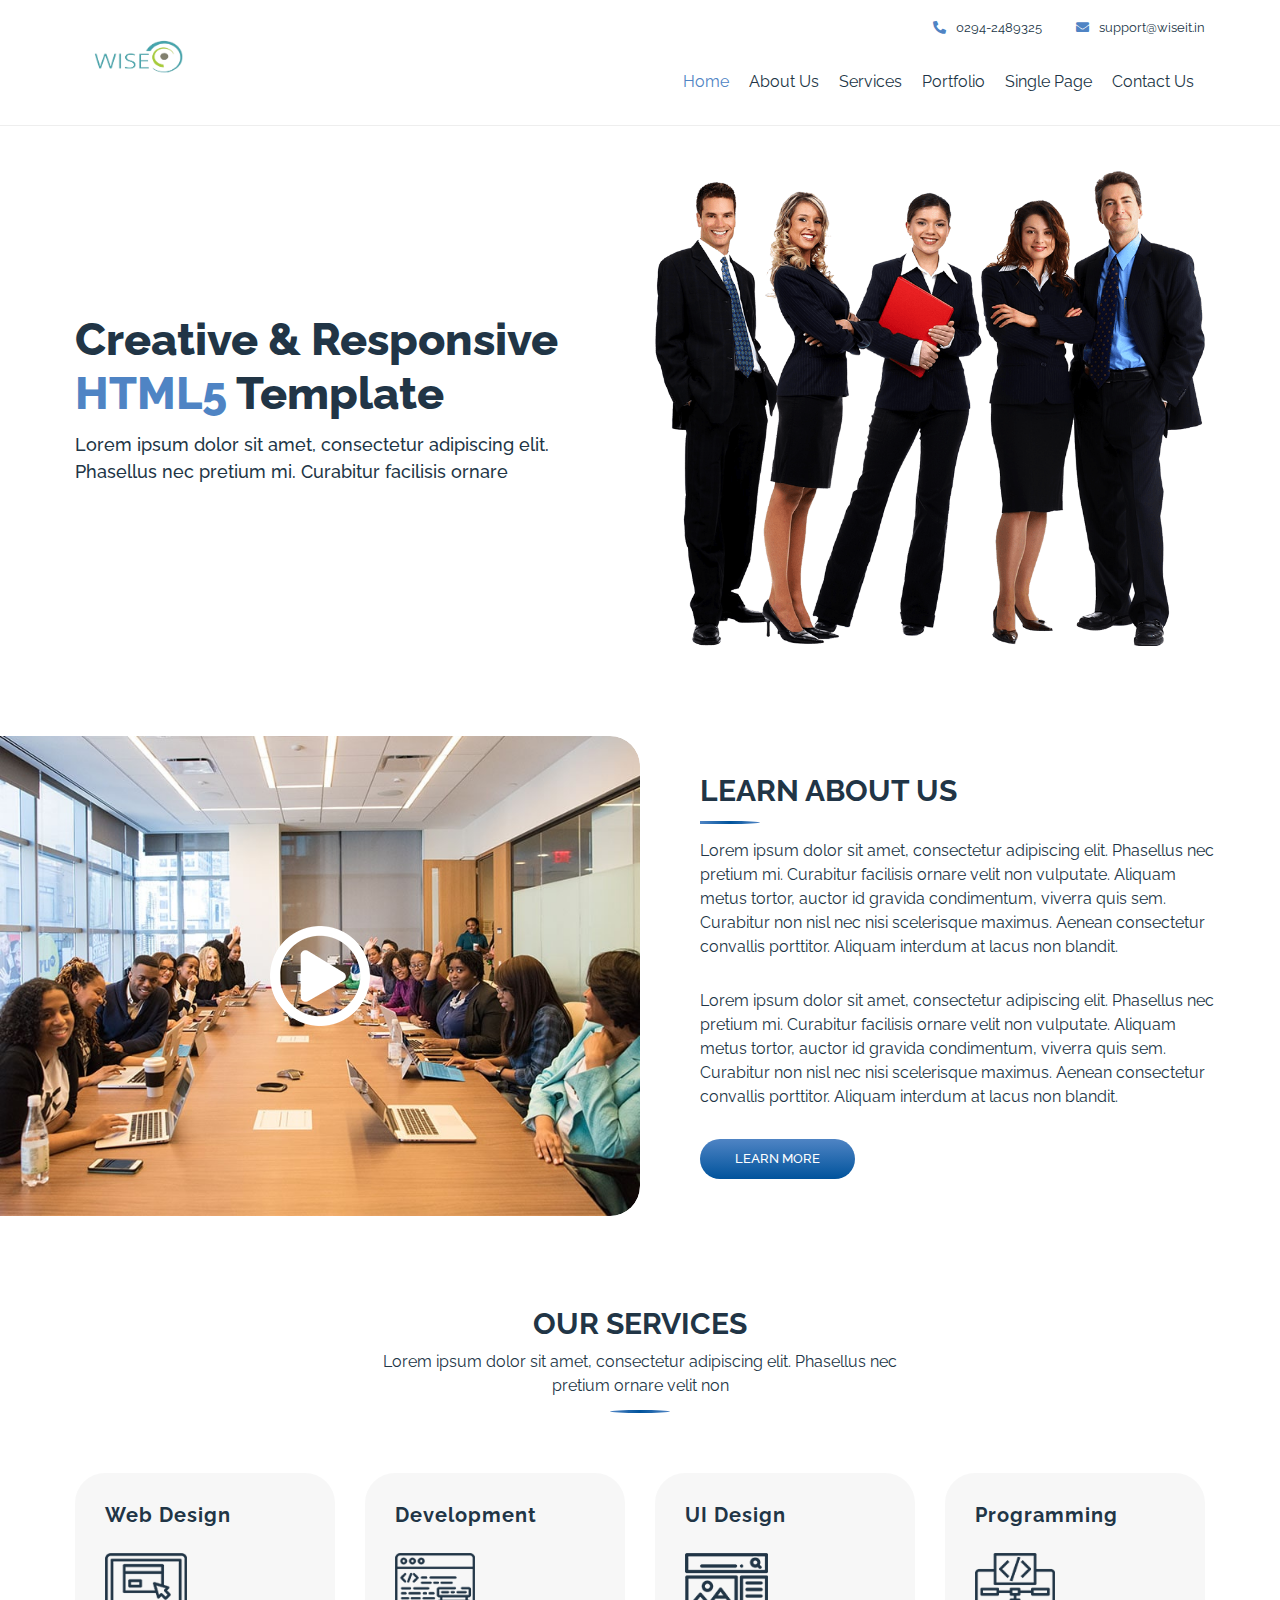
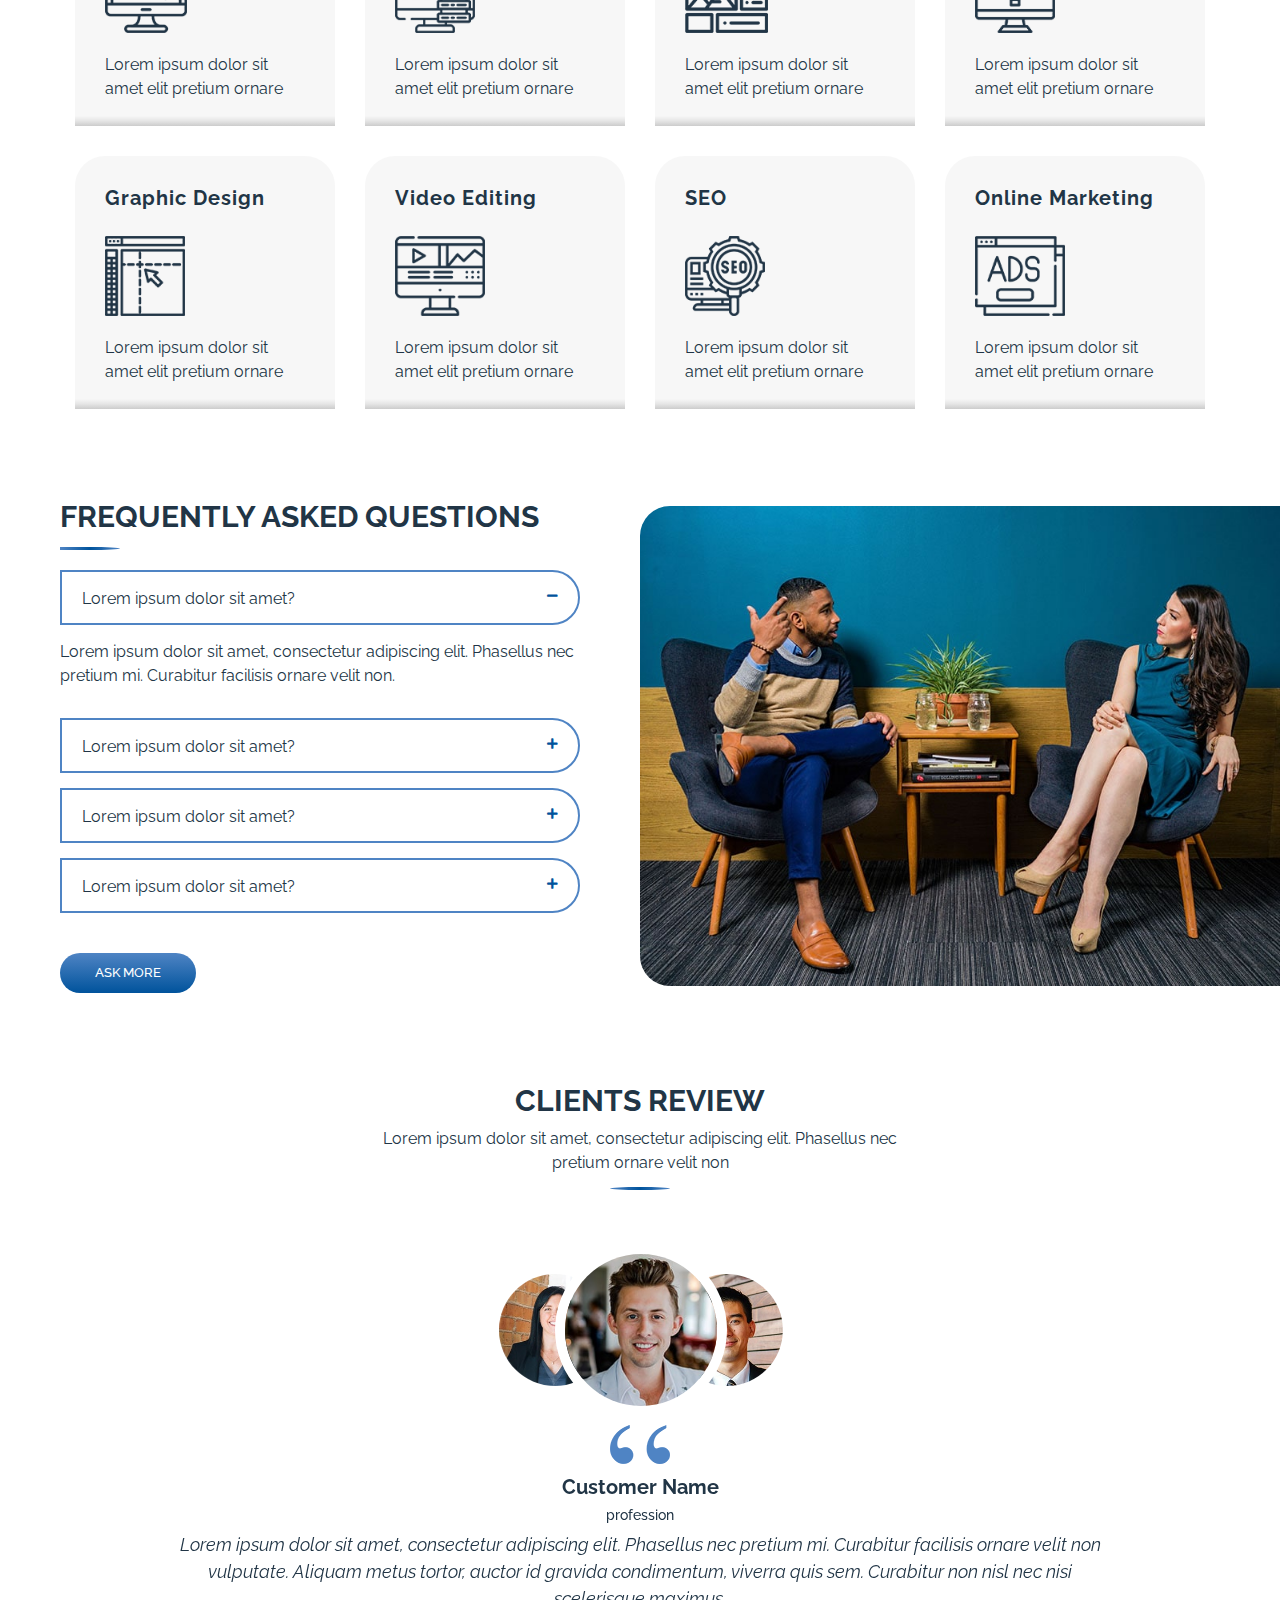
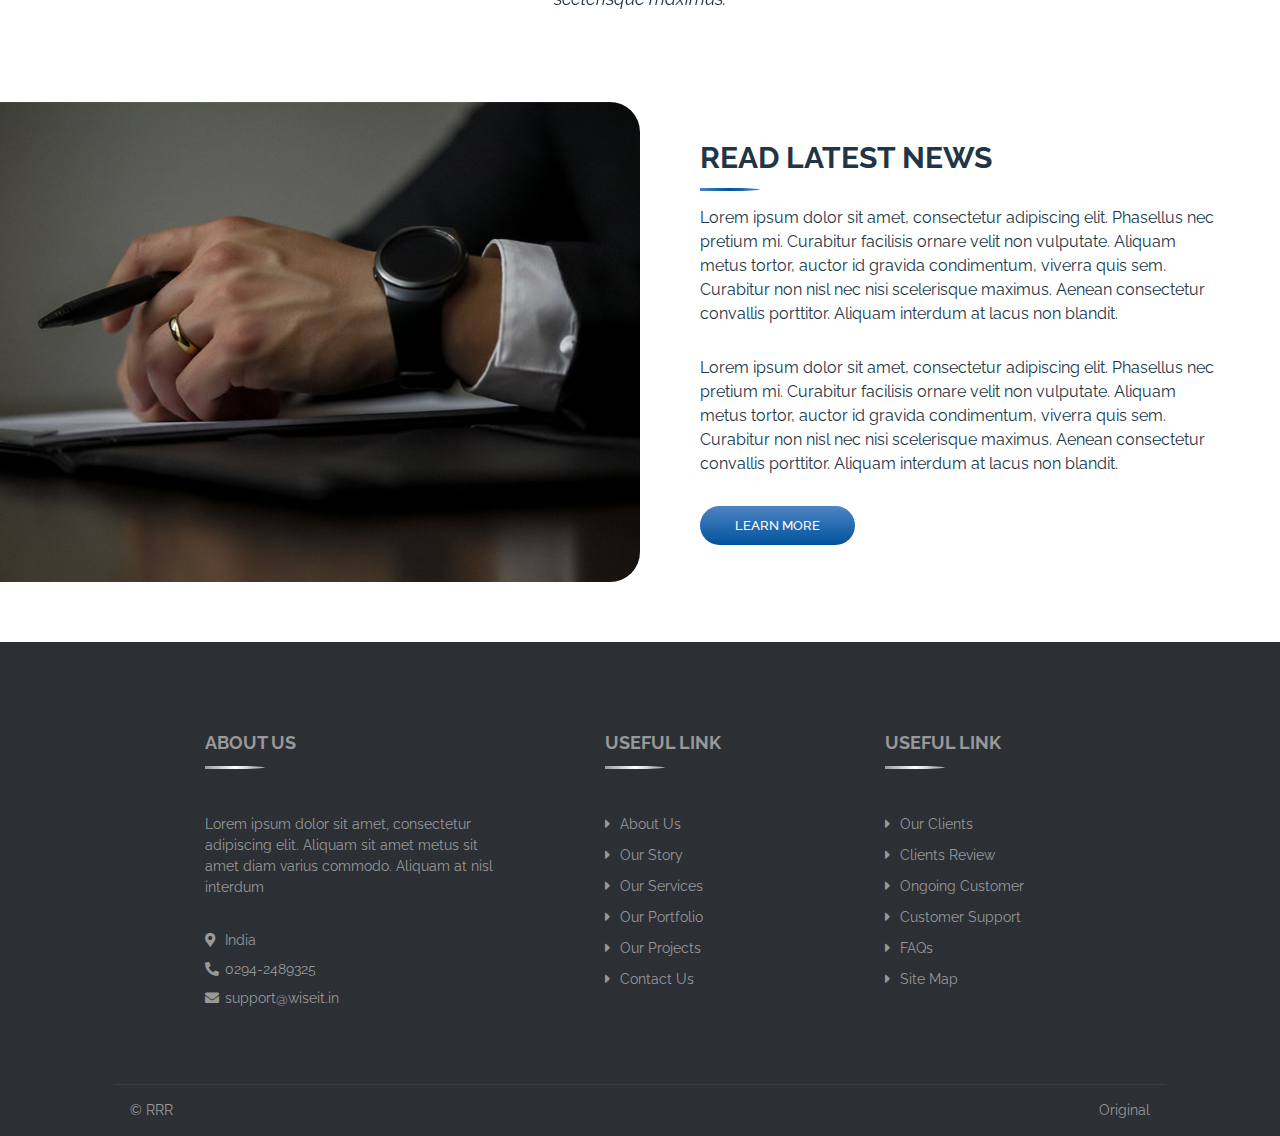
==== index.html @ b95d6339 "second commit" ====
<!DOCTYPE html>
<html lang="en">

<head>
    <meta charset="utf-8">
    <title>WISE</title>
    <meta content="width=device-width, initial-scale=1.0" name="viewport">
    <meta content="Bootstrap Agency Template" name="keywords">
    <meta content="Bootstrap Agency Template" name="description">

    <!-- Favicon -->
    <link href="img/favicon.ico" rel="icon">

    <!-- Google Font -->
    <link href="https://fonts.googleapis.com/css2?family=Raleway:wght@100;200;300;400;500;600;700;800;900&display=swap"
        rel="stylesheet">

    <!-- CSS Libraries -->
    <link href="https://stackpath.bootstrapcdn.com/bootstrap/4.4.1/css/bootstrap.min.css" rel="stylesheet">
    <link href="https://cdnjs.cloudflare.com/ajax/libs/font-awesome/5.10.0/css/all.min.css" rel="stylesheet">
    <link href="lib/slick/slick.css" rel="stylesheet">
    <link href="libs/slick/slick-theme.css" rel="stylesheet">
    <link href="lib/lightbox/css/lightbox.min.css" rel="stylesheet">

    <!-- Template Stylesheet -->
    <link href="css/style.css" rel="stylesheet">
</head>

<body>
    <div class="wrapper">
        <!-- Header Start -->
        <div class="header">
            <div class="container-fluid">
                <div class="row align-items-center">
                    <div class="col-lg-2">
                        <div class="brand">
                            <a href="index.html">
                                <img src="img/logo.png" alt="Logo">
                            </a>
                        </div>
                    </div>
                    <div class="col-lg-10">
                        <div class="topbar">
                            <div class="topbar-col">
                                <a href="tel:0294-2489325"><i class="fa fa-phone-alt"></i>0294-2489325</a>
                            </div>
                            <div class="topbar-col">
                                <a href="mailto:support@wiseit.in"><i class="fa fa-envelope"></i>support@wiseit.in</a>
                            </div>

                        </div>
                        <div class="navbar navbar-expand-lg bg-light navbar-light">
                            <a href="#" class="navbar-brand">MENU</a>
                            <button type="button" class="navbar-toggler" data-toggle="collapse"
                                data-target="#navbarCollapse">
                                <span class="navbar-toggler-icon"></span>
                            </button>

                            <div class="collapse navbar-collapse justify-content-between" id="navbarCollapse">
                                <div class="navbar-nav ml-auto">
                                    <a href="index.html" class="nav-item nav-link active">Home</a>
                                    <a href="about.html" class="nav-item nav-link">About Us</a>
                                    <a href="services.html" class="nav-item nav-link">Services</a>
                                    <a href="portfolio.html" class="nav-item nav-link">Portfolio</a>
                                    <a href="single.html" class="nav-item nav-link">Single Page</a>
                                    <a href="contact.html" class="nav-item nav-link">Contact Us</a>
                                </div>
                            </div>
                        </div>
                    </div>
                </div>
            </div>
        </div>
        <!-- Header End -->


        <!-- Hero Start -->
        <div class="hero">
            <div class="container-fluid">
                <div class="row align-items-center">
                    <div class="col-md-6">
                        <h2>Creative & Responsive</h2>
                        <h2><span>HTML5</span> Template</h2>
                        <p>Lorem ipsum dolor sit amet, consectetur adipiscing elit. Phasellus nec pretium mi. Curabitur
                            facilisis ornare</p>
                    </div>
                    <div class="col-md-6">
                        <img src="img/hero.png" alt="Image">
                    </div>
                </div>
            </div>
        </div>
        <!-- Hero End -->


        <!-- About Start -->
        <div class="about">
            <div class="container-fluid">
                <div class="row align-items-center">
                    <div class="col-md-6">
                        <div id="video-section">
                            <div class="youtube-player" data-id="jssO8-5qmag"></div>

                            <script>
                                document.addEventListener("DOMContentLoaded",
                                    function () {
                                        var div, n,
                                            v = document.getElementsByClassName("youtube-player");
                                        for (n = 0; n < v.length; n++) {
                                            div = document.createElement("div");
                                            div.setAttribute("data-id", v[n].dataset.id);
                                            div.innerHTML = labnolThumb(v[n].dataset.id);
                                            div.onclick = labnolIframe;
                                            v[n].appendChild(div);
                                        }
                                    });

                                function labnolThumb(id) {
                                    var thumb = '<img src="img/poster.jpg">',
                                        play = '<div class="play"></div>';
                                    return thumb.replace("ID", id) + play;
                                }

                                function labnolIframe() {
                                    var iframe = document.createElement("iframe");
                                    var embed = "https://www.youtube.com/embed/ID?autoplay=1";
                                    iframe.setAttribute("src", embed.replace("ID", this.dataset.id));
                                    iframe.setAttribute("frameborder", "0");
                                    iframe.setAttribute("allowfullscreen", "1");
                                    this.parentNode.replaceChild(iframe, this);
                                }
                            </script>
                        </div>
                    </div>
                    <div class="col-md-6">
                        <h2 class="section-title">Learn About Us</h2>
                        <p>
                            Lorem ipsum dolor sit amet, consectetur adipiscing elit. Phasellus nec pretium mi. Curabitur
                            facilisis ornare velit non vulputate. Aliquam metus tortor, auctor id gravida condimentum,
                            viverra quis sem. Curabitur non nisl nec nisi scelerisque maximus. Aenean consectetur
                            convallis porttitor. Aliquam interdum at lacus non blandit.
                        </p>
                        <p>
                            Lorem ipsum dolor sit amet, consectetur adipiscing elit. Phasellus nec pretium mi. Curabitur
                            facilisis ornare velit non vulputate. Aliquam metus tortor, auctor id gravida condimentum,
                            viverra quis sem. Curabitur non nisl nec nisi scelerisque maximus. Aenean consectetur
                            convallis porttitor. Aliquam interdum at lacus non blandit.
                        </p>
                        <a class="btn" href="">Learn More</a>
                    </div>
                </div>
            </div>
        </div>
        <!-- About End -->


        <!-- Service Start -->
        <div class="service">
            <div class="container-fluid">
                <div class="section-header">
                    <h2>Our Services</h2>
                    <p>Lorem ipsum dolor sit amet, consectetur adipiscing elit. Phasellus nec pretium ornare velit non
                    </p>
                </div>
                <div class="row">
                    <div class="col-lg-3 col-md-6">
                        <div class="service-item">
                            <h3>Web Design</h3>
                            <img src="img/icon-service-1.png" alt="Service">
                            <p>Lorem ipsum dolor sit amet elit pretium ornare</p>
                        </div>
                    </div>
                    <div class="col-lg-3 col-md-6">
                        <div class="service-item">
                            <h3>Development</h3>
                            <img src="img/icon-service-2.png" alt="Service">
                            <p>Lorem ipsum dolor sit amet elit pretium ornare</p>
                        </div>
                    </div>
                    <div class="col-lg-3 col-md-6">
                        <div class="service-item">
                            <h3>UI Design</h3>
                            <img src="img/icon-service-3.png" alt="Service">
                            <p>Lorem ipsum dolor sit amet elit pretium ornare</p>
                        </div>
                    </div>
                    <div class="col-lg-3 col-md-6">
                        <div class="service-item">
                            <h3>Programming</h3>
                            <img src="img/icon-service-4.png" alt="Service">
                            <p>Lorem ipsum dolor sit amet elit pretium ornare</p>
                        </div>
                    </div>
                    <div class="col-lg-3 col-md-6">
                        <div class="service-item">
                            <h3>Graphic Design</h3>
                            <img src="img/icon-service-5.png" alt="Service">
                            <p>Lorem ipsum dolor sit amet elit pretium ornare</p>
                        </div>
                    </div>
                    <div class="col-lg-3 col-md-6">
                        <div class="service-item">
                            <h3>Video Editing</h3>
                            <img src="img/icon-service-6.png" alt="Service">
                            <p>Lorem ipsum dolor sit amet elit pretium ornare</p>
                        </div>
                    </div>
                    <div class="col-lg-3 col-md-6">
                        <div class="service-item">
                            <h3>SEO</h3>
                            <img src="img/icon-service-7.png" alt="Service">
                            <p>Lorem ipsum dolor sit amet elit pretium ornare</p>
                        </div>
                    </div>
                    <div class="col-lg-3 col-md-6">
                        <div class="service-item">
                            <h3>Online Marketing</h3>
                            <img src="img/icon-service-8.png" alt="Service">
                            <p>Lorem ipsum dolor sit amet elit pretium ornare</p>
                        </div>
                    </div>
                </div>
            </div>
        </div>
        <!-- Service End -->


        <!-- FAQs Start -->
        <div class="faqs">
            <div class="container-fluid">
                <div class="row align-items-center">
                    <div class="col-md-6">
                        <h2 class="section-title">Frequently Asked Questions</h2>
                        <div id="accordion">
                            <div class="card">
                                <div class="card-header">
                                    <a class="card-link collapsed" data-toggle="collapse" href="#collapseOne"
                                        aria-expanded="true">
                                        Lorem ipsum dolor sit amet?
                                    </a>
                                </div>
                                <div id="collapseOne" class="collapse show" data-parent="#accordion">
                                    <div class="card-body">
                                        Lorem ipsum dolor sit amet, consectetur adipiscing elit. Phasellus nec pretium
                                        mi. Curabitur facilisis ornare velit non.
                                    </div>
                                </div>
                            </div>
                            <div class="card">
                                <div class="card-header">
                                    <a class="card-link" data-toggle="collapse" href="#collapseTwo">
                                        Lorem ipsum dolor sit amet?
                                    </a>
                                </div>
                                <div id="collapseTwo" class="collapse" data-parent="#accordion">
                                    <div class="card-body">
                                        Lorem ipsum dolor sit amet, consectetur adipiscing elit. Phasellus nec pretium
                                        mi. Curabitur facilisis ornare velit non.
                                    </div>
                                </div>
                            </div>
                            <div class="card">
                                <div class="card-header">
                                    <a class="card-link" data-toggle="collapse" href="#collapseThree">
                                        Lorem ipsum dolor sit amet?
                                    </a>
                                </div>
                                <div id="collapseThree" class="collapse" data-parent="#accordion">
                                    <div class="card-body">
                                        Lorem ipsum dolor sit amet, consectetur adipiscing elit. Phasellus nec pretium
                                        mi. Curabitur facilisis ornare velit non.
                                    </div>
                                </div>
                            </div>
                            <div class="card">
                                <div class="card-header">
                                    <a class="card-link" data-toggle="collapse" href="#collapseFour">
                                        Lorem ipsum dolor sit amet?
                                    </a>
                                </div>
                                <div id="collapseFour" class="collapse" data-parent="#accordion">
                                    <div class="card-body">
                                        Lorem ipsum dolor sit amet, consectetur adipiscing elit. Phasellus nec pretium
                                        mi. Curabitur facilisis ornare velit non.
                                    </div>
                                </div>
                            </div>
                        </div>
                        <a class="btn" href="">Ask more</a>
                    </div>
                    <div class="col-md-6">
                        <img src="img/faqs.jpg" alt="Image">
                    </div>
                </div>
            </div>
        </div>
        <!-- FAQs End -->


        <!-- Testimonial Start -->
        <div class="testimonial">
            <div class="container">
                <div class="section-header">
                    <h2>Clients Review</h2>
                    <p>Lorem ipsum dolor sit amet, consectetur adipiscing elit. Phasellus nec pretium ornare velit non
                    </p>
                </div>
                <div class="row">
                    <div class="col-12">
                        <div class="testimonial-slider-nav">
                            <div class="slider-nav"><img src="img/testimonial-1.jpg" alt="Testimonial"></div>
                            <div class="slider-nav"><img src="img/testimonial-2.jpg" alt="Testimonial"></div>
                            <div class="slider-nav"><img src="img/testimonial-3.jpg" alt="Testimonial"></div>
                            <div class="slider-nav"><img src="img/testimonial-4.jpg" alt="Testimonial"></div>
                            <div class="slider-nav"><img src="img/testimonial-1.jpg" alt="Testimonial"></div>
                            <div class="slider-nav"><img src="img/testimonial-2.jpg" alt="Testimonial"></div>
                            <div class="slider-nav"><img src="img/testimonial-3.jpg" alt="Testimonial"></div>
                            <div class="slider-nav"><img src="img/testimonial-4.jpg" alt="Testimonial"></div>
                        </div>
                    </div>
                </div>
                <div class="row">
                    <div class="col-12">
                        <div class="testimonial-slider">
                            <div class="slider-item">
                                <h3>Customer Name</h3>
                                <h4>profession</h4>
                                <p>Lorem ipsum dolor sit amet, consectetur adipiscing elit. Phasellus nec pretium mi.
                                    Curabitur facilisis ornare velit non vulputate. Aliquam metus tortor, auctor id
                                    gravida condimentum, viverra quis sem. Curabitur non nisl nec nisi scelerisque
                                    maximus.</p>
                            </div>
                            <div class="slider-item">
                                <h3>Customer Name</h3>
                                <h4>profession</h4>
                                <p>Lorem ipsum dolor sit amet, consectetur adipiscing elit. Phasellus nec pretium mi.
                                    Curabitur facilisis ornare velit non vulputate. Aliquam metus tortor, auctor id
                                    gravida condimentum, viverra quis sem. Curabitur non nisl nec nisi scelerisque
                                    maximus.</p>
                            </div>
                            <div class="slider-item">
                                <h3>Customer Name</h3>
                                <h4>profession</h4>
                                <p>Lorem ipsum dolor sit amet, consectetur adipiscing elit. Phasellus nec pretium mi.
                                    Curabitur facilisis ornare velit non vulputate. Aliquam metus tortor, auctor id
                                    gravida condimentum, viverra quis sem. Curabitur non nisl nec nisi scelerisque
                                    maximus.</p>
                            </div>
                            <div class="slider-item">
                                <h3>Customer Name</h3>
                                <h4>profession</h4>
                                <p>Lorem ipsum dolor sit amet, consectetur adipiscing elit. Phasellus nec pretium mi.
                                    Curabitur facilisis ornare velit non vulputate. Aliquam metus tortor, auctor id
                                    gravida condimentum, viverra quis sem. Curabitur non nisl nec nisi scelerisque
                                    maximus.</p>
                            </div>
                            <div class="slider-item">
                                <h3>Customer Name</h3>
                                <h4>profession</h4>
                                <p>Lorem ipsum dolor sit amet, consectetur adipiscing elit. Phasellus nec pretium mi.
                                    Curabitur facilisis ornare velit non vulputate. Aliquam metus tortor, auctor id
                                    gravida condimentum, viverra quis sem. Curabitur non nisl nec nisi scelerisque
                                    maximus.</p>
                            </div>
                            <div class="slider-item">
                                <h3>Customer Name</h3>
                                <h4>profession</h4>
                                <p>Lorem ipsum dolor sit amet, consectetur adipiscing elit. Phasellus nec pretium mi.
                                    Curabitur facilisis ornare velit non vulputate. Aliquam metus tortor, auctor id
                                    gravida condimentum, viverra quis sem. Curabitur non nisl nec nisi scelerisque
                                    maximus.</p>
                            </div>
                            <div class="slider-item">
                                <h3>Customer Name</h3>
                                <h4>profession</h4>
                                <p>Lorem ipsum dolor sit amet, consectetur adipiscing elit. Phasellus nec pretium mi.
                                    Curabitur facilisis ornare velit non vulputate. Aliquam metus tortor, auctor id
                                    gravida condimentum, viverra quis sem. Curabitur non nisl nec nisi scelerisque
                                    maximus.</p>
                            </div>
                            <div class="slider-item">
                                <h3>Customer Name</h3>
                                <h4>profession</h4>
                                <p>Lorem ipsum dolor sit amet, consectetur adipiscing elit. Phasellus nec pretium mi.
                                    Curabitur facilisis ornare velit non vulputate. Aliquam metus tortor, auctor id
                                    gravida condimentum, viverra quis sem. Curabitur non nisl nec nisi scelerisque
                                    maximus.</p>
                            </div>
                        </div>
                    </div>
                </div>
            </div>
        </div>
        <!-- Testimonial End -->


        <!-- News Start -->
        <div class="news">
            <div class="container-fluid">
                <div class="row align-items-center">
                    <div class="col-md-6">
                        <img src="img/news.jpg" alt="Image">
                    </div>
                    <div class="col-md-6">
                        <h2 class="section-title">Read Latest News</h2>
                        <p>
                            Lorem ipsum dolor sit amet, consectetur adipiscing elit. Phasellus nec pretium mi. Curabitur
                            facilisis ornare velit non vulputate. Aliquam metus tortor, auctor id gravida condimentum,
                            viverra quis sem. Curabitur non nisl nec nisi scelerisque maximus. Aenean consectetur
                            convallis porttitor. Aliquam interdum at lacus non blandit.
                        </p>
                        <p>
                            Lorem ipsum dolor sit amet, consectetur adipiscing elit. Phasellus nec pretium mi. Curabitur
                            facilisis ornare velit non vulputate. Aliquam metus tortor, auctor id gravida condimentum,
                            viverra quis sem. Curabitur non nisl nec nisi scelerisque maximus. Aenean consectetur
                            convallis porttitor. Aliquam interdum at lacus non blandit.
                        </p>
                        <a class="btn" href="">Learn More</a>
                    </div>
                </div>
            </div>
        </div>
        <!-- News End -->



        <!-- Footer Start -->
        <div class="footer">
            <div class="container">
                <div class="row">
                    <div class="col-md-5">
                        <div class="footer-about">
                            <h2>About Us</h2>
                            <p>
                                Lorem ipsum dolor sit amet, consectetur adipiscing elit. Aliquam sit amet metus sit amet
                                diam varius commodo. Aliquam at nisl interdum
                            </p>
                            <br>
                            <p><i class="fa fa-map-marker-alt"></i>India</p>
                            <p><i class="fa fa-phone-alt"></i>0294-2489325</p>
                            <p><i class="fa fa-envelope"></i>support@wiseit.in</p>
                        </div>
                    </div>
                    <div class="col-md-7">
                        <div class="row">
                            <div class="col-md-6">
                                <div class="footer-link">
                                    <h2>Useful Link</h2>
                                    <a href="">About Us</a>
                                    <a href="">Our Story</a>
                                    <a href="">Our Services</a>
                                    <a href="">Our Portfolio</a>
                                    <a href="">Our Projects</a>
                                    <a href="">Contact Us</a>
                                </div>
                            </div>
                            <div class="col-md-6">
                                <div class="footer-link">
                                    <h2>Useful Link</h2>
                                    <a href="">Our Clients</a>
                                    <a href="">Clients Review</a>
                                    <a href="">Ongoing Customer</a>
                                    <a href="">Customer Support</a>
                                    <a href="">FAQs</a>
                                    <a href="">Site Map</a>
                                </div>
                            </div>
                        </div>
                    </div>
                </div>
            </div>
            <div class="container copyright">
                <div class="row">
                    <div class="col-md-6">
                        <p>&copy; RRR</p>
                    </div>
                    <div class="col-md-6">
                        <p>Original</p>
                    </div>
                </div>
            </div>
        </div>
        <!-- Footer End -->
    </div>

    <!-- JavaScript Libraries -->
    <script src="https://code.jquery.com/jquery-3.4.1.min.js"></script>
    <script src="https://stackpath.bootstrapcdn.com/bootstrap/4.4.1/js/bootstrap.bundle.min.js"></script>
    <script src="lib/slick/slick.min.js"></script>
    <script src="lib/isotope/isotope.pkgd.min.js"></script>
    <script src="lib/lightbox/js/lightbox.min.js"></script>

    <!-- Template Javascript -->
    <script src="js/main.js"></script>
</body>

</html>
---- css/style.css ----
/*******************************/
/********* General CSS *********/
/*******************************/
body {
    color: #213546;
    background: #eeeeee;
    font-family: 'Raleway', sans-serif;
}

a {
    color: #4F84C4;
    transition: .3s;
}

a:hover,
a:active,
a:focus {
    color: #00539C;
    outline: none;
    text-decoration: none;
}

.btn:focus {
    box-shadow: none;
}

.wrapper {
    position: relative;
    width: 100%;
    max-width: 1366px;
    margin: 0 auto;
    background: #ffffff;
}

.container {
    max-width: 1050px;
}


/*******************************/
/********** Header CSS *********/
/*******************************/
.header {
    position: relative;
    width: 100%;
    padding: 15px 0;
    border-bottom: 1px solid #eeeeee;
}

@media (min-width: 1200px) {
    .header .container-fluid {
        padding-left: 60px;
        padding-right: 60px;
    }
}

.header .brand {
    position: relative;
}

.header .brand img {
    width: 100%;
    max-width: 150px;
    height: 100%;
    max-height: 100px;
}

.header .topbar {
    position: relative;
    text-align: right;
}

.header .topbar .topbar-col {
    display: inline-block;
    padding: 0 15px;
    margin-bottom: 15px;
}

.header .topbar-col a {
    color: #213546;
    font-size: 13px;
}

.header .topbar-col a i {
    margin-right: 10px;
    color: #4F84C4;
}

.header .topbar-social {
    position: relative;
}

.header .topbar-social a {
    display: inline-block;
}

.header .topbar-social a i {
    margin-right: 10px;
    font-size: 18px;
    color: #bbbbbb;
}

.header .topbar-social a:last-child i {
    margin: 0;
}

.header .topbar-social a:hover i {
    color: #4F84C4;
}

.header .dropdown-menu {
    margin-top: 0;
    border: 0;
    border-radius: 0;
    background: #bbbbbb;
}

.header .dropdown-menu a.active {
    color: #4F84C4;
}

@media (min-width: 992px) {
    .header .navbar {
        background: #ffffff !important;
    }
    
    .header .navbar-brand {
        display: none;
    }
    
    .header .navbar-light a.nav-link {
        position: relative;
        padding: 8px 10px;
        color: #213546;
        font-size: 16px;
        z-index: 1;
    }
    
    .header .navbar-light a.nav-link:hover,
    .header .navbar-light a.nav-link.active {
        color: #4F84C4;
    }
}

@media (max-width: 992px) {
    .header .brand {
        text-align: center;
        margin-bottom: 15px;
    }
    
    .header .topbar {
        text-align: center;
        margin-bottom: 15px;
    }
    
    .header .topbar .topbar-col {
        margin: 0;
    }
    
    .header .topbar .topbar-social {
        margin-top: 5px;
    }
    
    .header .navbar {
        background: #ffffff !important;
        border: 1px solid #eeeeee;
        z-index: 1;
    }
    
    .header a.nav-link {
        padding: 5px 0;
    }
    
    .header .dropdown-menu {
        box-shadow: none;
    }
}

.header .navbar .btn {
    position: relative;
    margin-left: 15px;
    padding: 12px 25px 10px 25px;
    font-size: 13px;
    font-weight: 500;
    text-transform: uppercase;
    color: #ffffff;
    border: none;
    border-radius: 30px;
    background: linear-gradient(#4F84C4, #00539C);
    transition: .5s;
}

.header .navbar .btn:hover {
    background: linear-gradient(#00539C, #4F84C4);
}

.header .navbar .btn i {
    font-size: 16px;
    margin-right: 8px;
}

@media (max-width: 992px) {
    .header .navbar .btn {
        margin: 15px 0 10px 0;
    }
}


/*******************************/
/******* Page Header CSS *******/
/*******************************/
.page-header {
    position: relative;
    margin-bottom: 45px;
    padding: 80px 0;
    text-align: center;
    background: #50dee8;
}

.page-header h2 {
    color: #ffffff;
    font-size: 35px;
    font-weight: 700;
    text-transform: uppercase;
}

.page-header a {
    position: relative;
    padding: 0 12px;
    font-size: 16px;
    font-weight: 400;
    color: #ffffff;
}

.page-header a::after {
    position: absolute;
    content: "";
    width: 7px;
    height: 7px;
    top: 6.5px;
    right: -6px;
    border-radius: 7px;
    background: #ffffff;
}

.page-header a:last-child::after {
    display: none;
}


/*******************************/
/*********** Hero CSS **********/
/*******************************/
.hero {
    position: relative;
    width: 100%;
    padding: 45px 0;
}

@media (min-width: 768px) {
    .hero {
        padding: 45px 60px;
    }
}

.hero h2 {
    margin: 0;
    font-size: 45px;
    font-weight: 800;
}

.hero h2 span {
    color: #4F84C4;
}

.hero p {
    margin: 10px 0 20px 0;
    font-size: 18px;
    font-weight: 500;
}

.hero a.btn {
    position: relative;
    padding: 10px 35px;
    font-size: 13px;
    font-weight: 500;
    text-transform: uppercase;
    color: #ffffff;
    border: none;
    border-radius: 50px;
    background: linear-gradient(#4F84C4, #00539C);
    transition: .5s;
}

.hero a.btn:hover {
    background: linear-gradient(#00539C, #4F84C4);
}

.hero img {
    max-width: 100%;
    max-height: 600px;
}

@media (max-width: 767.98px) {
    .hero img {
        margin-top: 30px;
    }
}


/*******************************/
/******* Section Header ********/
/*******************************/
.section-header {
    position: relative;
    width: 100%;
    max-width: 550px;
    text-align: center;
    margin: 0 auto;
    margin-bottom: 60px;
    padding-bottom: 15px;
}

.section-header::after {
    position: absolute;
    content: "";
    width: 60px;
    height: 3px;
    left: calc(50% - 30px);
    bottom: 0;
    background: linear-gradient(to left, #4F84C4, #00539C, #4F84C4);
    border-radius: 100%;
}

.section-header h2 {
    font-size: 30px;
    font-weight: 700;
    text-transform: uppercase;
}

.section-header p {
    margin: 0;
    font-size: 16px;
    font-weight: 400;
    line-height: 24px;
}


/*******************************/
/********* Service CSS *********/
/*******************************/
.service {
    position: relative;
    width: 100%;
    padding: 45px 0 15px 0;
}

@media (min-width: 768px) {
    .service {
        padding: 45px 60px 15px 60px;
    }
}

.service .service-item {
    position: relative;
    width: 100%;
    padding: 25px 30px;
    background: linear-gradient(to bottom, rgba(0, 0, 0, .03) 96%, rgba(0, 0, 0, .1), rgba(0, 0, 0, .2));
    border-radius: 30px 30px 0 0;
    margin-bottom: 30px;
}

.service .service-item:hover {
    background: linear-gradient(to bottom, rgba(0, 0, 0, .03) 96%, rgba(0, 0, 0, .2), rgba(0, 0, 0, .4));
}

.service .service-item h3 {
    font-size: 20px;
    font-weight: 700;
    line-height: 35px;
    letter-spacing: 1px;
    margin-bottom: 20px;
}

.service .service-item img {
    height: 80px;
}

.service .service-item p {
    position: relative;
    margin: 20px 0 0 0;
    font-size: 16px;
}

.service .video-player {
    position: relative;
    padding-bottom: 41.7%;
    height: 0;
    overflow: hidden;
    max-width: 100%;
    background: #ffffff;
    margin: 30px 0 0 0;
    border-radius: 8px;
}

.service .video-player video {
    position: absolute;
    top: 0;
    left: 0;
    width: 100%;
    height: 100%;
    z-index: 100;
    background: #000000;
    z-index: -1;
}

.service .video-player img {
    position: absolute;
    display: block;
    left: 0;
    right: 0;
    top: 0;
    bottom: 0;
    margin: auto;
    width: 100%;
    border: none;
    height: auto;
    border-radius: 8px;
    filter: opacity(75%);
    -webkit-filter: opacity(75%);
    -webkit-transition: .4s all;
    -moz-transition: .4s all;
    transition: .4s all;
    z-index: 1;
}

.service .video-player:hover img {
    filter: opacity(100%);
    -webkit-filter: opacity(100%);
}

.service .video-player .play {
    height: 100px;
    width: 100px;
    left: 50%;
    top: 50%;
    margin-left: -50px;
    margin-top: -50px;
    position: absolute;
    background: url("../img/play.png") no-repeat;
    cursor: pointer;
    z-index: 2;
}

.service .video-player .play:hover {
    background: url("../img/play-hover.png") no-repeat;
}

@media (max-width: 575.98px) {   
    .service .video-player .play {
        height: 60px;
        width: 60px;
        left: 50%;
        top: 50%;
        margin-left: -30px;
        margin-top: -30px;
        background: url("../img/play-60.png") no-repeat;
    }
    
    .service .video-player .play:hover {
        background: url("../img/play-hover-60.png") no-repeat;
    }
}


/*******************************/
/******* Service Row CSS *******/
/*******************************/
.service-row {
    position: relative;
    width: 100%;
    padding: 45px 0;
}

.service-row .service-row-img {
    position: relative;
    width: 100%;
    padding: 0 30px;
    overflow: hidden;
}

.service-row .service-row-img img {
    max-width: 100%;
}

@media(max-width: 767.98px) {
    .service-row .service-row-img {
        margin-bottom: 30px;
    }
}

.service-row .service-row-text {
    position: relative;
    width: 100%;
    padding: 0 30px;
}

.service-row h2.section-title {
    position: relative;
    font-size: 30px;
    font-weight: 700;
    text-transform: uppercase;
    margin-bottom: 15px;
    padding-bottom: 15px;
}

.service-row h2.section-title::after {
    position: absolute;
    content: "";
    width: 60px;
    height: 3px;
    bottom: 0;
    left: 0;
    background: linear-gradient(to left, #4F84C4, #00539C, #4F84C4);
    border-radius: 0 100% 100% 0; 
}

.service-row p {
    font-size: 16px;
}

.service-row a.btn {
    margin-top: 15px;
    padding: 10px 35px;
    font-size: 13px;
    font-weight: 500;
    text-transform: uppercase;
    color: #ffffff;
    border: none;
    border-radius: 50px;
    background: linear-gradient(#4F84C4, #00539C);
    transition: .5s;
}

.service-row a.btn:hover {
    background: linear-gradient(#00539C, #4F84C4);
}

.service-row .service-row-col .col-sm-6 {
    display: flex;
    align-items: center;
    margin-top: 10px;
    margin-bottom: 15px;
}

.service-row .service-row-col-icon {
    width: 40px;
    height: 40px;
    margin-right: 15px;
    padding: 8px 0;
    text-align: center;
    color: #ffffff;
    background: #4F84C4;
}

.service-row .service-row-col-text {
    width: calc(100% - 55px);
}

.service-row .service-row-col-text h3 {
    font-size: 13px;
    font-weight: 400;
    margin-bottom: 3px;
}

.service-row .service-row-col-text p {
    margin: 0;
    font-size: 10px;
    font-weight: 400;
}

@media (max-width: 768px) {
    .service-row .service-row-img,
    .service-row .service-row-text {
        padding: 0;
    }
}


/*******************************/
/********** About CSS **********/
/*******************************/
.about {
    position: relative;
    width: 100%;
    padding: 45px 0;
}

@media (min-width: 768px) {
    .about .container-fluid {
        padding: 0;
    }
    
    .about .row {
        margin: 0;
    }
    
    .about .col-md-6:first-child {
        padding: 0;
    }
    
    .about .col-md-6:last-child {
        padding: 0 60px;
    }
}

.about h2.section-title {
    position: relative;
    font-size: 30px;
    font-weight: 700;
    text-transform: uppercase;
    margin-bottom: 15px;
    padding-bottom: 15px;
}

.about h2.section-title::after {
    position: absolute;
    content: "";
    width: 60px;
    height: 3px;
    bottom: 0;
    left: 0;
    background: linear-gradient(to left, #4F84C4, #00539C, #4F84C4);
    border-radius: 0 100% 100% 0;
}

.about p {
    color: #213546;
    font-size: 16px;
    margin-bottom: 30px;
}

.about a.btn {
    padding: 10px 35px;
    font-size: 13px;
    font-weight: 500;
    text-transform: uppercase;
    color: #ffffff;
    border: none;
    border-radius: 50px;
    background: linear-gradient(#4F84C4, #00539C);
    transition: .5s;
}

.about a.btn:hover {
    background: linear-gradient(#00539C, #4F84C4);
}

.about img {
    max-width: 100%;
    border-radius: 0 30px 30px 0;
}

@media(max-width: 767.98px) {
    .about img {
        margin-bottom: 30px;
        border-radius: 30px 30px 0 0;
    }
}

.about .youtube-player {
    position: relative;
    padding-bottom: 75%;
    height: 0;
    overflow: hidden;
    max-width: 100%;
    background: #ffffff;
    margin: 0;
    border-radius: 0 30px 30px 0;
}

@media (max-width: 991.98px) {
    .about .youtube-player {
        padding-bottom: 50%;
    }
}

@media (max-width: 767.98px) {
    .about .youtube-player {
        padding-bottom: 56.23%;
        margin-bottom: 30px;
        border-radius: 30px 30px 0 0;
    }
}

.about .youtube-player iframe {
    position: absolute;
    top: 0;
    left: 0;
    width: 100%;
    height: 100%;
    z-index: 100;
    background: transparent;
}

.about .youtube-player img {
    bottom: 0;
    display: block;
    left: 0;
    margin: auto;
    max-width: 100%;
    width: 100%;
    position: absolute;
    right: 0;
    top: 0;
    border: none;
    height: auto;
    cursor: pointer;
    -webkit-filter: brightness(100%);
    -webkit-transition: .4s all;
    -moz-transition: .4s all;
    transition: .4s all;
}

.about .youtube-player img:hover {
    -webkit-filter: brightness(90%);
}

.about .youtube-player .play {
    height: 100px;
    width: 100px;
    left: 50%;
    top: 50%;
    margin-left: -50px;
    margin-top: -50px;
    position: absolute;
    background: url("../img/play.png") no-repeat;
    cursor: pointer;
}

.about .youtube-player .play:hover {
    background: url("../img/play-hover.png") no-repeat;
}

@media (max-width: 575.98px) {   
    .about .youtube-player .play {
        height: 60px;
        width: 60px;
        left: 50%;
        top: 50%;
        margin-left: -30px;
        margin-top: -30px;
        background: url("../img/play-60.png") no-repeat;
    }
    
    .about .youtube-player .play:hover {
        background: url("../img/play-hover-60.png") no-repeat;
    }
}


/*******************************/
/*********** FAQs CSS **********/
/*******************************/
.faqs {
    position: relative;
    width: 100%;
    padding: 45px 0;
}

@media (min-width: 768px) {
    .faqs .container-fluid {
        padding: 0;
    }
    
    .faqs .row {
        margin: 0;
    }
    
    .faqs .col-md-6:first-child {
        padding: 0 60px;
    }
    
    .faqs .col-md-6:last-child {
        padding: 0;
    }
}

.faqs h2.section-title {
    position: relative;
    font-size: 30px;
    font-weight: 700;
    text-transform: uppercase;
    margin-bottom: 20px;
    padding-bottom: 15px;
}

.faqs h2.section-title::after {
    position: absolute;
    content: "";
    width: 60px;
    height: 3px;
    bottom: 0;
    left: 0;
    background: linear-gradient(to left, #4F84C4, #00539C, #4F84C4);
    border-radius: 0 100% 100% 0;
}

.faqs .card {
    margin-bottom: 15px;
    border: none;
    border-radius: 0;
}

.faqs .card:last-child {
    margin-bottom: 0;
}

.faqs .card-header {
    padding: 0;
    border: none;
    background: #ffffff;
}

.faqs .card-header a {
    display: block;
    width: 100%;
    padding: 15px 20px 12px 20px;
    color: #213546;
    font-size: 16px;
    font-weight: 400;
    background: #ffffff;
    border: 2px solid #4F84C4;
    border-radius: 0 30px 30px 0;
}

.faqs .card-header [data-toggle="collapse"]:after {
    font-family: 'font Awesome 5 Free';
    content: "\f067";
    float: right;
    color: #00539C;
    font-size: 12px;
    font-weight: 900;
    transition: .3s;
}

.faqs .card-header [data-toggle="collapse"][aria-expanded="true"]:after {
    font-family: 'font Awesome 5 Free';
    content: "\f068";
    float: right;
    color: #00539C;
    font-size: 12px;
    font-weight: 900;
    transition: .3s;
}

.faqs .card-body {
    padding: 15px 0;
    font-size: 16px;
    font-weight: 400;
    border: none;
    background: #ffffff;
}

.faqs a.btn {
    margin-top: 40px;
    padding: 10px 35px;
    font-size: 13px;
    font-weight: 500;
    text-transform: uppercase;
    color: #ffffff;
    border: none;
    border-radius: 50px;
    background: linear-gradient(#4F84C4, #00539C);
    transition: .5s;
}

.faqs a.btn:hover {
    background: linear-gradient(#00539C, #4F84C4);
}

.faqs img {
    max-width: 100%;
    border-radius: 30px 0 0 30px;
}

@media (max-width: 767.98px) {
    .faqs img {
        margin-top: 30px;
        border-radius: 0 0 30px 30px;
    }
}


/*******************************/
/******* Testimonial CSS *******/
/*******************************/
.testimonial {
    position: relative;
    width: 100%;
    padding: 45px 0;
    text-align: center;
}

.testimonial .container {
    max-width: 960px;
}

.about-page .testimonial {
    padding-bottom: 90px;
}

.testimonial .testimonial-slider-nav {
    position: relative;
    width: 300px;
    margin: 0 auto;
}

.testimonial .testimonial-slider-nav .slick-slide {
    position: relative;
    opacity: 0;
    transition: .5s;
}

.testimonial .testimonial-slider-nav .slick-active {
    opacity: 1;
    transform: scale(1.3);
}

.testimonial .testimonial-slider-nav .slick-center {
    transform: scale(2);
    z-index: 1;
}

.testimonial .testimonial-slider-nav .slick-slide img {
    position: relative;
    display: block;
    margin-top: 37px;
    width: 100%;
    height: auto;
    border-radius: 100px;
}

.testimonial .testimonial-slider-nav .slick-center img {
    border: 5px solid #ffffff;
}

.testimonial .testimonial-slider {
    position: relative;
    margin-top: 15px;
    padding-top: 50px;
}

.testimonial .testimonial-slider::before {
    position: absolute;
    content: "";
    width: 60px;
    height: 50px;
    top: 0;
    left: calc(50% - 30px);
    background: url(../img/quote.png) top center no-repeat;
}

.testimonial .testimonial-slider h3 {
    font-size: 20px;
    font-weight: 700;
}

.testimonial .testimonial-slider h4 {
    font-size: 14px;
}

.testimonial .testimonial-slider p {
    font-size: 18px;
    font-style: italic;
    margin: 0;
}


/*******************************/
/*********** News CSS **********/
/*******************************/
.news {
    position: relative;
    width: 100%;
    padding: 45px 0 60px 0;
}

@media (min-width: 768px) {
    .news .container-fluid {
        padding: 0;
    }
    
    .news .row {
        margin: 0;
    }
    
    .news .col-md-6:first-child {
        padding: 0;
    }
    
    .news .col-md-6:last-child {
        padding: 0 60px;
    }
}

.news h2.section-title {
    position: relative;
    font-size: 30px;
    font-weight: 700;
    text-transform: uppercase;
    margin-bottom: 15px;
    padding-bottom: 15px;
}

.news h2.section-title::after {
    position: absolute;
    content: "";
    width: 60px;
    height: 3px;
    bottom: 0;
    left: 0;
    background: linear-gradient(to left, #4F84C4, #00539C, #4F84C4);
    border-radius: 0 100% 100% 0; 
}

.news p {
    font-size: 16px;
    margin-bottom: 30px;
}

.news a.btn {
    padding: 10px 35px;
    font-size: 13px;
    font-weight: 500;
    text-transform: uppercase;
    color: #ffffff;
    border: none;
    border-radius: 50px;
    background: linear-gradient(#4F84C4, #00539C);
    transition: .5s;
}

.news a.btn:hover {
    background: linear-gradient(#00539C, #4F84C4);
}

.news img {
    max-width: 100%;
    border-radius: 0 30px 30px 0;
}

@media (max-width: 767.98px) {
    .news img {
        margin-bottom: 30px;
        border-radius: 30px 30px 0 0;
    }
}


/*******************************/
/******* Call to Action ********/
/*******************************/
.call-to-action {
    position: relative;
    padding: 50px 0;
    background: #50dee8;
}

.service-page .call-to-action {
    margin-top: 45px;
}

.call-to-action h2 {
    color: #ffffff;
    font-size: 35px;
    font-weight: 600;
    text-transform: uppercase;
}

.call-to-action p {
    margin: 0;
    color: #ffffff;
    font-size: 16px;
    font-weight: 400;
}

.call-to-action a {
    float: right;
    padding: 10px 50px;
    font-size: 13px;
    font-weight: 600;
    text-transform: uppercase;
    color: #2c3035;
    background: #ffffff;
    border-radius: 30px;
}

@media (max-width: 768px) {
    .call-to-action a {
        float: left;
        margin-top: 30px;
    }
}


/*******************************/
/********** Story CSS **********/
/*******************************/
.story {
    position: relative;
    width: 100%;
    padding: 45px 0 15px 0;
}

@media(min-width: 768px) {
    .story {
        padding: 45px 60px 15px 60px;
    }
}

.story .story-container {
    position: relative;
    width: 100%;
}

.story .story-end,
.story .story-start,
.story .story-year {
    position: relative;
    width: 100%;
    text-align: center;
    z-index: 1;
}

.story .story-end p,
.story .story-start p,
.story .story-year p {
    display: inline-block;
    width: 80px;
    height: 80px;
    margin: 0;
    padding: 30px 0;
    text-align: center;
    background: linear-gradient(#4F84C4, #00539C);
    border-radius: 100px;
    box-shadow: 0 0 5px rgba(0, 0, 0, .4);
    color: #ffffff;
    font-size: 14px;
    text-transform: uppercase;
}

.story .story-year {
    margin: 30px 0;
}

.story .story-continue {
    position: relative;
    width: 100%;
    padding: 60px 0;
}

.story .story-continue::after {
    position: absolute;
    content: "";
    width: 1px;
    height: 100%;
    top: 0;
    left: 50%;
    margin-left: -1px;
    background: #4F84C4;
}

.story .row.story-left,
.story .row.story-right .story-date {
    text-align: right;
}

.story .row.story-right,
.story .row.story-left .story-date {
    text-align: left;
}

.story .story-date {
    font-size: 14px;
    font-weight: 600;
    margin: 41px 0 0 0;
}

.story .story-date::after {
    content: '';
    display: block;
    position: absolute;
    width: 14px;
    height: 14px;
    top: 45px;
    background: linear-gradient(#4F84C4, #00539C);
    box-shadow: 0 0 5px rgba(0, 0, 0, .4);
    border-radius: 15px;
    z-index: 1;
}

.story .row.story-left .story-date::after {
    left: -7px;
}

.story .row.story-right .story-date::after {
    right: -7px;
}

.story .story-box,
.story .story-launch {
    position: relative;
    display: inline-block;
    margin: 15px;
    padding: 20px;
    border: 1px solid #dddddd;
    border-radius: 6px;
    background: #ffffff;
}

.story .story-launch {
    width: 100%;
    margin: 15px 0;
    padding: 0;
    border: none;
    text-align: center;
    background: transparent;
}

.story .story-box::after,
.story .story-box::before {
    content: '';
    display: block;
    position: absolute;
    width: 0;
    height: 0;
    border-style: solid;
}

.story .row.story-left .story-box::after,
.story .row.story-left .story-box::before {
    left: 100%;
}

.story .row.story-right .story-box::after,
.story .row.story-right .story-box::before {
    right: 100%;
}

.story .story-launch .story-box::after,
.story .story-launch .story-box::before {
    left: 50%;
    margin-left: -10px;
}

.story .story-box::after {
    top: 26px;
    border-color: transparent transparent transparent #ffffff;
    border-width: 10px;
}

.story .story-box::before {
    top: 25px;
    border-color: transparent transparent transparent #dddddd;
    border-width: 11px;
}

.story .row.story-right .story-box::after {
    border-color: transparent #ffffff transparent transparent;
}

.story .row.story-right .story-box::before {
    border-color: transparent #dddddd transparent transparent;
}

.story .story-launch .story-box::after {
    top: -20px;
    border-color: transparent transparent #dddddd transparent;
}

.story .story-launch .story-box::before {
    top: -19px;
    border-color: transparent transparent #ffffff transparent;
    border-width: 10px;
    z-index: 1;
}

.story .story-box .story-icon {
    position: relative;
    width: 40px;
    height: auto;
    float: left;
}

.story .story-icon i {
    font-size: 25px;
    color: #4F84C4;
}

.story .story-icon img {
    width: 25px;
}

.story .story-box .story-text {
    position: relative;
    width: calc(100% - 40px);
    float: left;
}

.story .story-launch .story-text {
    width: 100%;
}

.story .story-text h3 {
    font-size: 16px;
    font-weight: 600;
    margin-bottom: 3px;
}

.story .story-text p {
    font-size: 14px;
    font-weight: 400;
    margin-bottom: 0;
}

@media (max-width: 768px) {
    .story .story-continue::after {
        left: 40px;
    }
    
    .story .story-end,
    .story .story-start,
    .story .story-year,
    .story .row.story-left,
    .story .row.story-right .story-date,
    .story .row.story-right,
    .story .row.story-left .story-date,
    .story .story-launch {
        text-align: left;
    }
    
    .story .row.story-left .story-date::after,
    .story .row.story-right .story-date::after {
        left: 47px;
    }
    
    .story .story-box,
    .story .row.story-right .story-date,
    .story .row.story-left .story-date {
        margin-left: 55px;
    }
    
    .story .story-launch .story-box {
        margin-left: 0;
    }
    
    .story .row.story-left .story-box::after {
        left: -20px;
        border-color: transparent #ffffff transparent transparent;
    }

    .story .row.story-left .story-box::before {
        left: -22px;
        border-color: transparent #dddddd transparent transparent;
    }
    
    .story .story-launch .story-box::after,
    .story .story-launch .story-box::before {
        left: 30px;
        margin-left: 0;
    }
}


/*******************************/
/*********** Team CSS **********/
/*******************************/
.team {
    position: relative;
    width: 100%;
    padding: 45px 0 60px 0;
}

@media (min-width: 768px) {
    .team {
        padding: 45px 60px 60px 60px;
    }
}


.team .team-item {
    position: relative;
    width: 100%;
    margin-bottom: 30px;
    padding: 30px;
    background: rgba(0, 0, 0, .05);
    border-radius: 300px 300px 5px 5px;
}

.team .team-img {
    position: relative;
    width: 100%;
    overflow: hidden;
}

.team .team-img img {
    width: 100%;
    border-radius: 300px;
}

.team .team-text {
    position: relative;
    width: 100%;
    text-align: center;
    margin-top: 30px;
}

.team .team-text h3 {
    margin: 0;
    font-size: 16px;
    font-weight: 600;
}

.team .team-text p {
    font-size: 14px;
    font-weight: 400;
    margin: 0;
}

.team .team-social {
    position: absolute;
    width: 100%;
    height: 100%;
    top: 0;
    left: 0;
    padding: 30px 20px;
    display: flex;
    align-items: flex-end;
    justify-content: center;
    background: rgba(79, 132, 196, .92);
    border-radius: 300px 300px 5px 5px;
    opacity: 0;
    transition: .5s;
}

.team .team-item:hover .team-social {
    opacity: 1;
}

.team .team-social a {
    color: #ffffff;
    font-size: 22px;
    padding: 0 10px;
}


/*******************************/
/******** Portfolio CSS ********/
/*******************************/
.portfolio {
    position: relative;
    padding: 45px 0;
    background: #ffffff;
}

.portfolio #portfolio-flters {
    padding: 0;
    margin: -15px 0 25px 0;
    list-style: none;
    font-size: 0;
    text-align: center;
}

.portfolio #portfolio-flters li,
.portfolio .load-more .btn {
    cursor: pointer;
    display: inline-block;
    margin: 5px;
    padding: 10px 25px;
    color: #ffffff;
    font-size: 14px;
    text-transform: uppercase;
    border-radius: 30px;
    background: linear-gradient(#4F84C4, #00539C);
    border: 1px solid #4F84C4;
    transition: .5s;
}

.portfolio #portfolio-flters li:hover,
.portfolio #portfolio-flters li.filter-active {
    background: #ffffff;
    color: #213546;
}

.portfolio .load-more {
    text-align: center;
}

.portfolio .load-more .btn {
    margin: 25px 0;
    padding: 15px 40px;
    transition: .5s;
}

.portfolio .load-more .btn:hover {
    background: linear-gradient(#00539C, #4F84C4);
}

.portfolio .portfolio-item {
    position: relative;
    height: 280px;
    margin-bottom: 30px;
    border-radius: 8px;
    overflow: hidden;
}

.portfolio .portfolio-item figure {
    background: #ffffff;
    overflow: hidden;
    height: 280px;
    position: relative;
    border-radius: 30px 30px 0 0;
    margin: 0; 
}

.portfolio .portfolio-item figure img {
    width: 100%; 
    height: 100%; 
    object-fit: cover;
    border-radius: 8px;
}

.portfolio .portfolio-item figure:hover img {
    opacity: 0.3;
    transition: 0.3s;
}

.portfolio .portfolio-item figure .link-preview,
.portfolio .portfolio-item figure .link-details {
    position: absolute;
    display: inline-block;
    opacity: 0;
    line-height: 1;
    text-align: center;
    width: 45px;
    height: 35px;
    border-radius: 6px;
    background: linear-gradient(#4F84C4, #00539C);
    transition: 0.5s;
}

.portfolio .portfolio-item figure .link-preview i,
.portfolio .portfolio-item figure .link-details i {
    color: #ffffff;
    padding-top: 9px;
    font-size: 16px;
}

.portfolio .portfolio-item figure .link-preview:hover,
.portfolio .portfolio-item figure .link-details:hover {
    background: linear-gradient(#00539C, #4F84C4);
}

.portfolio .portfolio-item figure .link-preview:hover i,
.portfolio .portfolio-item figure .link-details:hover i {
    color: #ffffff;
}

.portfolio .portfolio-item figure .link-preview {
    top: 50%;
    left: calc(50% - 61px);
}

.portfolio .portfolio-item figure .link-details {
    top: 50%;
    right: calc(50% - 61px);
}

.portfolio .portfolio-item figure:hover .link-preview {
    opacity: 1;
    top: calc(50% - 50px);
}

.portfolio .portfolio-item figure:hover .link-details {
    opacity: 1;
    top: calc(50% - 50px);
}

.portfolio .portfolio-item figure .portfolio-title {
    position: absolute;
    margin: 0;
    width: 100%;
    left: 0;
    right: 0;
    bottom: 0;
    padding: 20px;
    text-align: center;
    color: #ffffff;
    font-size: 14px;
    font-weight: 500;
    text-transform: uppercase;
    background: rgba(79, 132, 196, .8);
    border-radius: 0;
}

.portfolio .portfolio-item figure .portfolio-title:hover {
    text-decoration: none;
}


/*******************************/
/********* Contact CSS *********/
/*******************************/
.contact {
    position: relative;
    width: 100%;
    padding: 45px 0;
}

.contact h2.section-title {
    position: relative;
    font-size: 30px;
    font-weight: 700;
    text-transform: uppercase;
    margin-bottom: 45px;
    padding-bottom: 15px;
}

.contact h2.section-title::after {
    position: absolute;
    content: "";
    width: 60px;
    height: 3px;
    bottom: 0;
    left: 0;
    background: linear-gradient(to left, #4F84C4, #00539C, #4F84C4);
    border-radius: 0 100% 100% 0;
}

.contact .contact-info {
    position: relative;
    width: 100%;
    margin-bottom: 45px;
}

.contact .contact-info iframe {
    width: 100%;
    height: 300px;
    margin-bottom: 30px;
    border-radius: 10px;
}

.contact .contact-info h3 {
    color: #3f4b5a;
    font-size: 18px;
    font-weight: 600;
    margin-bottom: 20px;
}

.contact .contact-info h3 span {
    font-weight: 400;
    padding-left: 5px;
}

.contact .contact-info p {
    color: #3f4b5a;
    font-size: 16px;
    font-weight: 400;
    margin-bottom: 20px;
}

.contact .editor-info {
    position: relative;
    width: 100%;
    margin-bottom: 45px;
}

@media (min-width: 992px) {
    .contact .editor-info {
        padding-left: 30px;
    }
}

.contact .editor-item {
    display: flex;
    align-items: center;
    margin-bottom: 30px;
    padding-bottom: 30px;
    border-bottom: 1px solid #dddddd;
}

.contact .editor-item:last-child {
    margin: 0;
    padding: 0;
    border: none;
}

.contact .editor-img {
    width: 120px;
    height: 120px;
    margin-right: 20px;
}

.contact .editor-img img {
    width: 100%;
    height: auto;
    object-fit: cover;
    border-radius: 10px;
}

.contact .editor-text {
    width: auto;
}

.contact .editor-text h3 {
    font-size: 18px;
    font-weight: 600;
    text-transform: uppercase;
}

.contact .editor-text a {
    font-size: 16px;
    font-weight: 500;
    text-transform: uppercase;
    letter-spacing: 1px;
    margin: 0;
}


/*******************************/
/******* Single Page CSS *******/
/*******************************/
.single {
    position: relative;
    width: 100%;
    padding: 45px 0 65px 0;
}

.single h2.section-title {
    position: relative;
    font-size: 30px;
    font-weight: 700;
    text-transform: uppercase;
    margin-bottom: 45px;
    padding-bottom: 15px;
}

.single h2.section-title::after {
    position: absolute;
    content: "";
    width: 60px;
    height: 3px;
    bottom: 0;
    left: 0;
    background: linear-gradient(to left, #4F84C4, #00539C, #4F84C4);
    border-radius: 0 100% 100% 0; 
}

.single h3 {
    font-size: 22px;
    font-weight: 600;
    margin-bottom: 25px;
}

.single p {
    font-size: 18px;
    font-weight: 400;
    margin-bottom: 25px;
}

.single .table,
.single .list-group {
    margin-bottom: 30px;
}


/*******************************/
/********* Footer CSS **********/
/*******************************/
.footer {
    position: relative;
    padding-top: 90px;
    background: #2c3035;
}

.footer .footer-about,
.footer .footer-link {
    position: relative;
    margin-bottom: 45px;
}

@media(min-width: 992px) {
    .footer .container:first-child {
        max-width: 960px;
        margin-bottom: 30px;
    }
    
    .footer .footer-about,
    .footer .footer-link {
        padding: 0 30px;
    }
}

.footer .footer-about h2,
.footer .footer-link h2 {
    position: relative;
    margin-bottom: 45px;
    padding-bottom: 15px;
    font-size: 18px;
    font-weight: 700;
    text-transform: uppercase;
    color: #999999;
}

.footer .footer-about h2::after,
.footer .footer-link h2::after{
    position: absolute;
    content: "";
    width: 60px;
    height: 3px;
    bottom: 0;
    left: 0;
    background: linear-gradient(to left, #999999, #ffffff, #999999);
    border-radius: 0 100% 100% 0; 
}

.footer .footer-about p {
    margin-bottom: 8px;
    font-size: 14px;
    color: #999999;
}

.footer .footer-about p i {
    width: 20px;
}

.footer .footer-link a {
    display: block;
    margin-bottom: 10px;
    font-size: 14px;
    color: #999999;
    
}

.footer .footer-link a::before {
    position: relative;
    content: "\f0da";
    font-family: "Font Awesome 5 Free";
    font-weight: 900;
    margin-right: 10px;
}

.footer .footer-link a:hover {
    color: #ffffff;
}

.footer .copyright {
    padding: 15px;
    border-top: 1px solid #3b3e43;
}

.footer .copyright p {
    margin: 0;
    font-size: 14px;
    color: #999999;
}

.footer .copyright .col-md-6:last-child p {
    text-align: right;
}

.footer .copyright p a {
    color: #999999;
}

.footer .copyright p a:hover {
    color: #ffffff;
}

@media (max-width: 768px) {
    .footer .copyright p,
    .footer .copyright .col-md-6:last-child p {
        margin: 5px 0;
        text-align: center;
    }
}
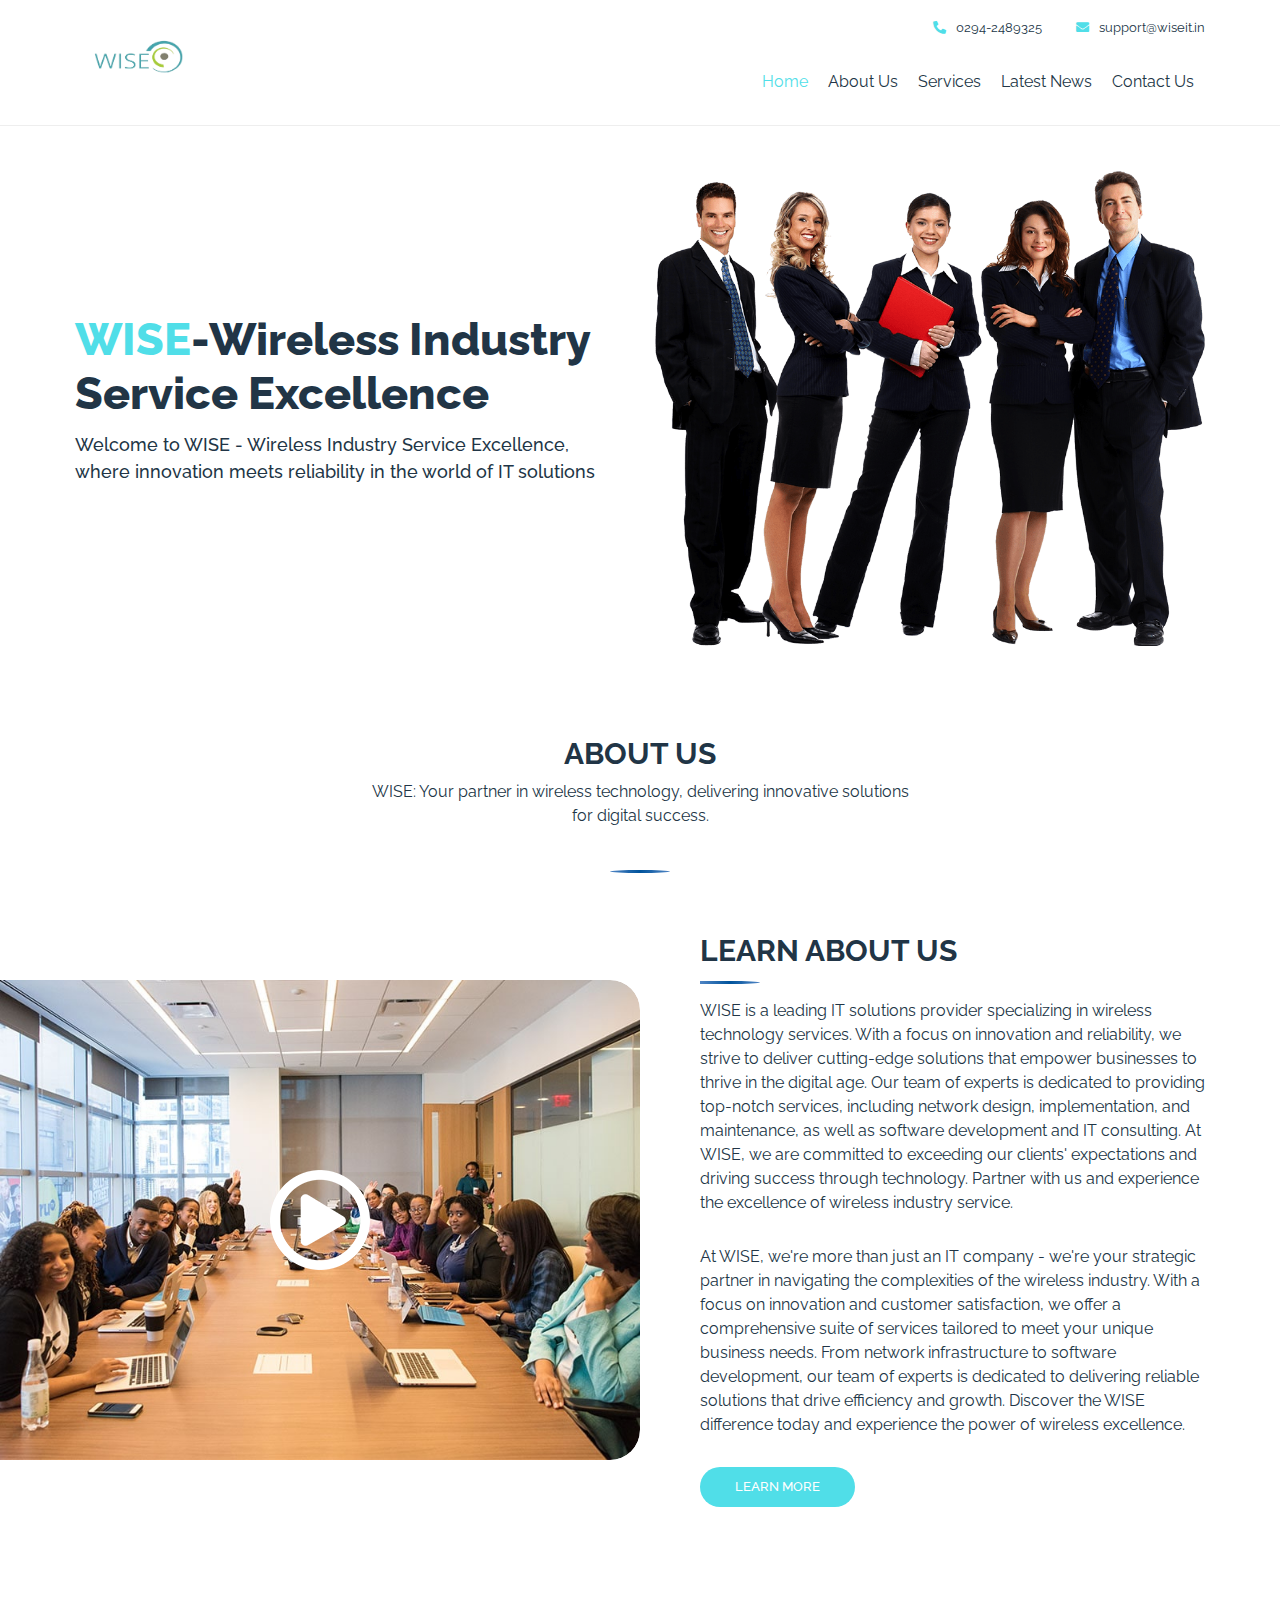
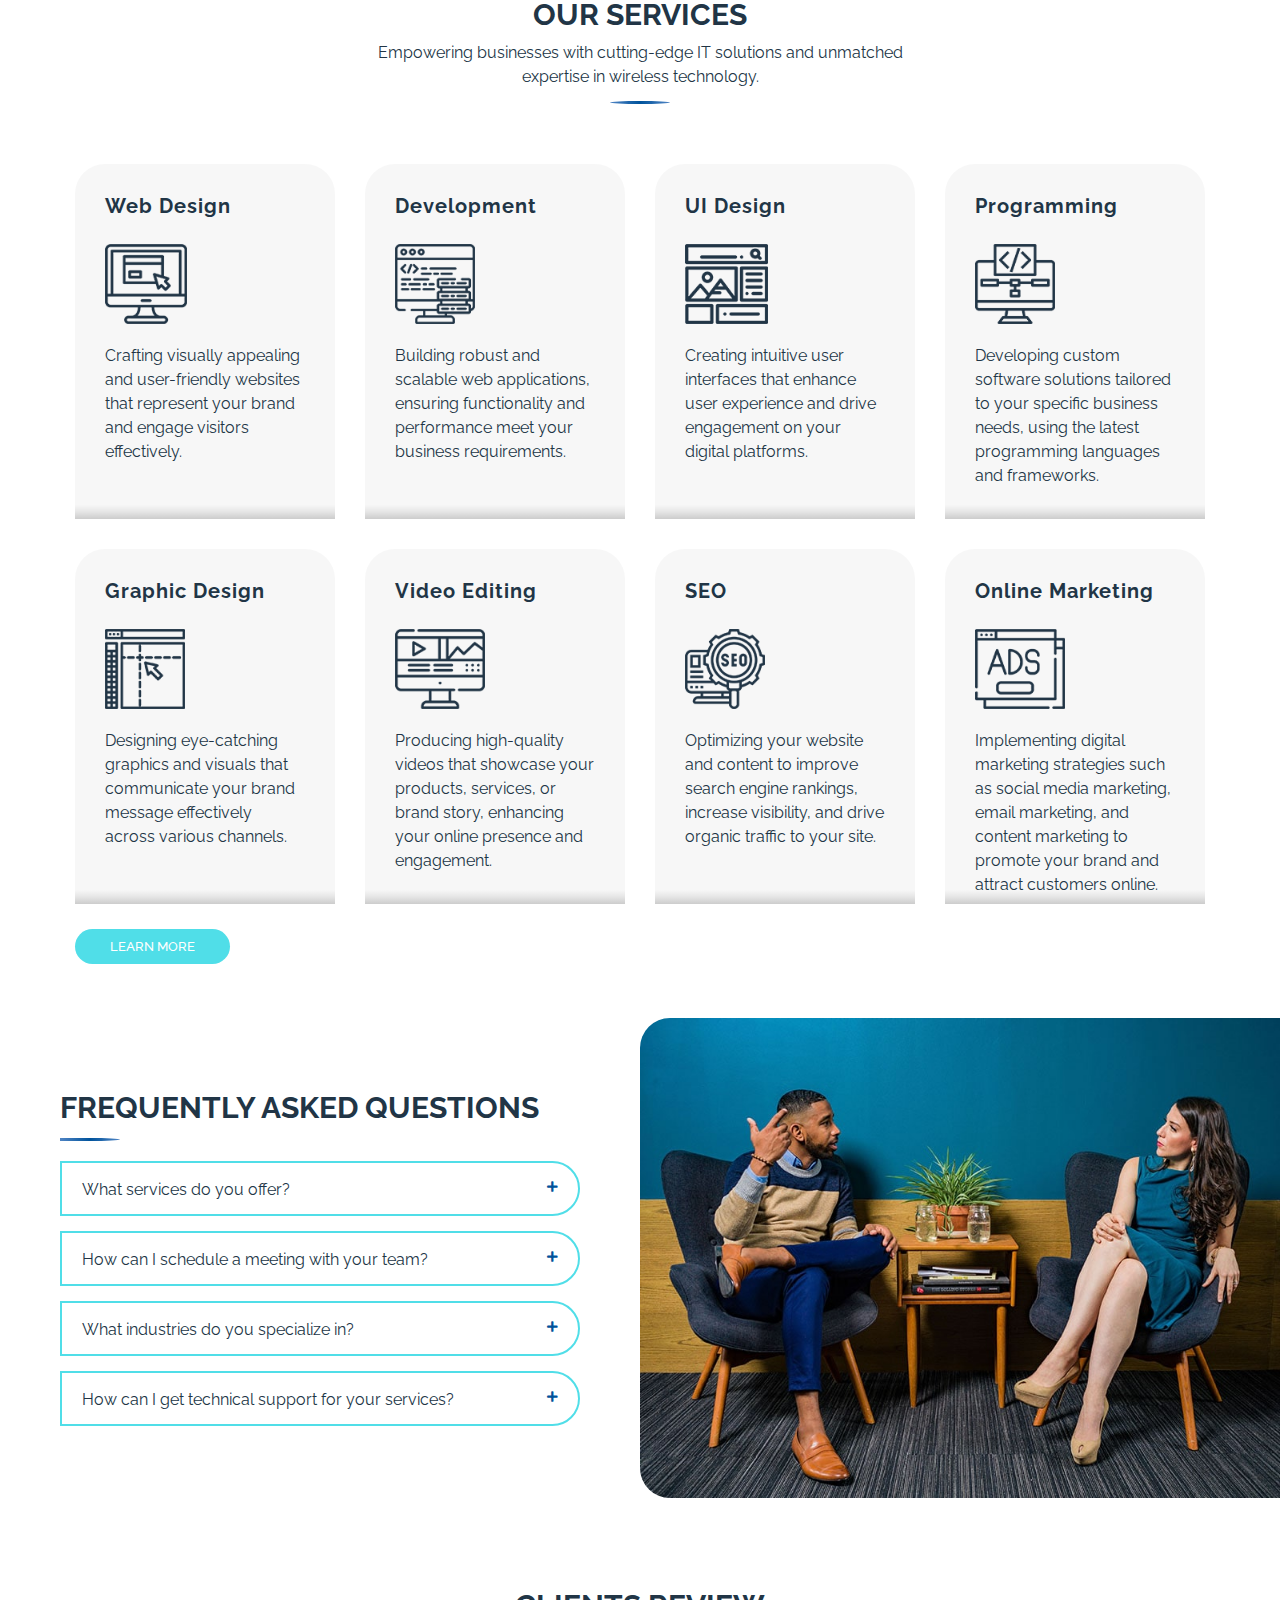
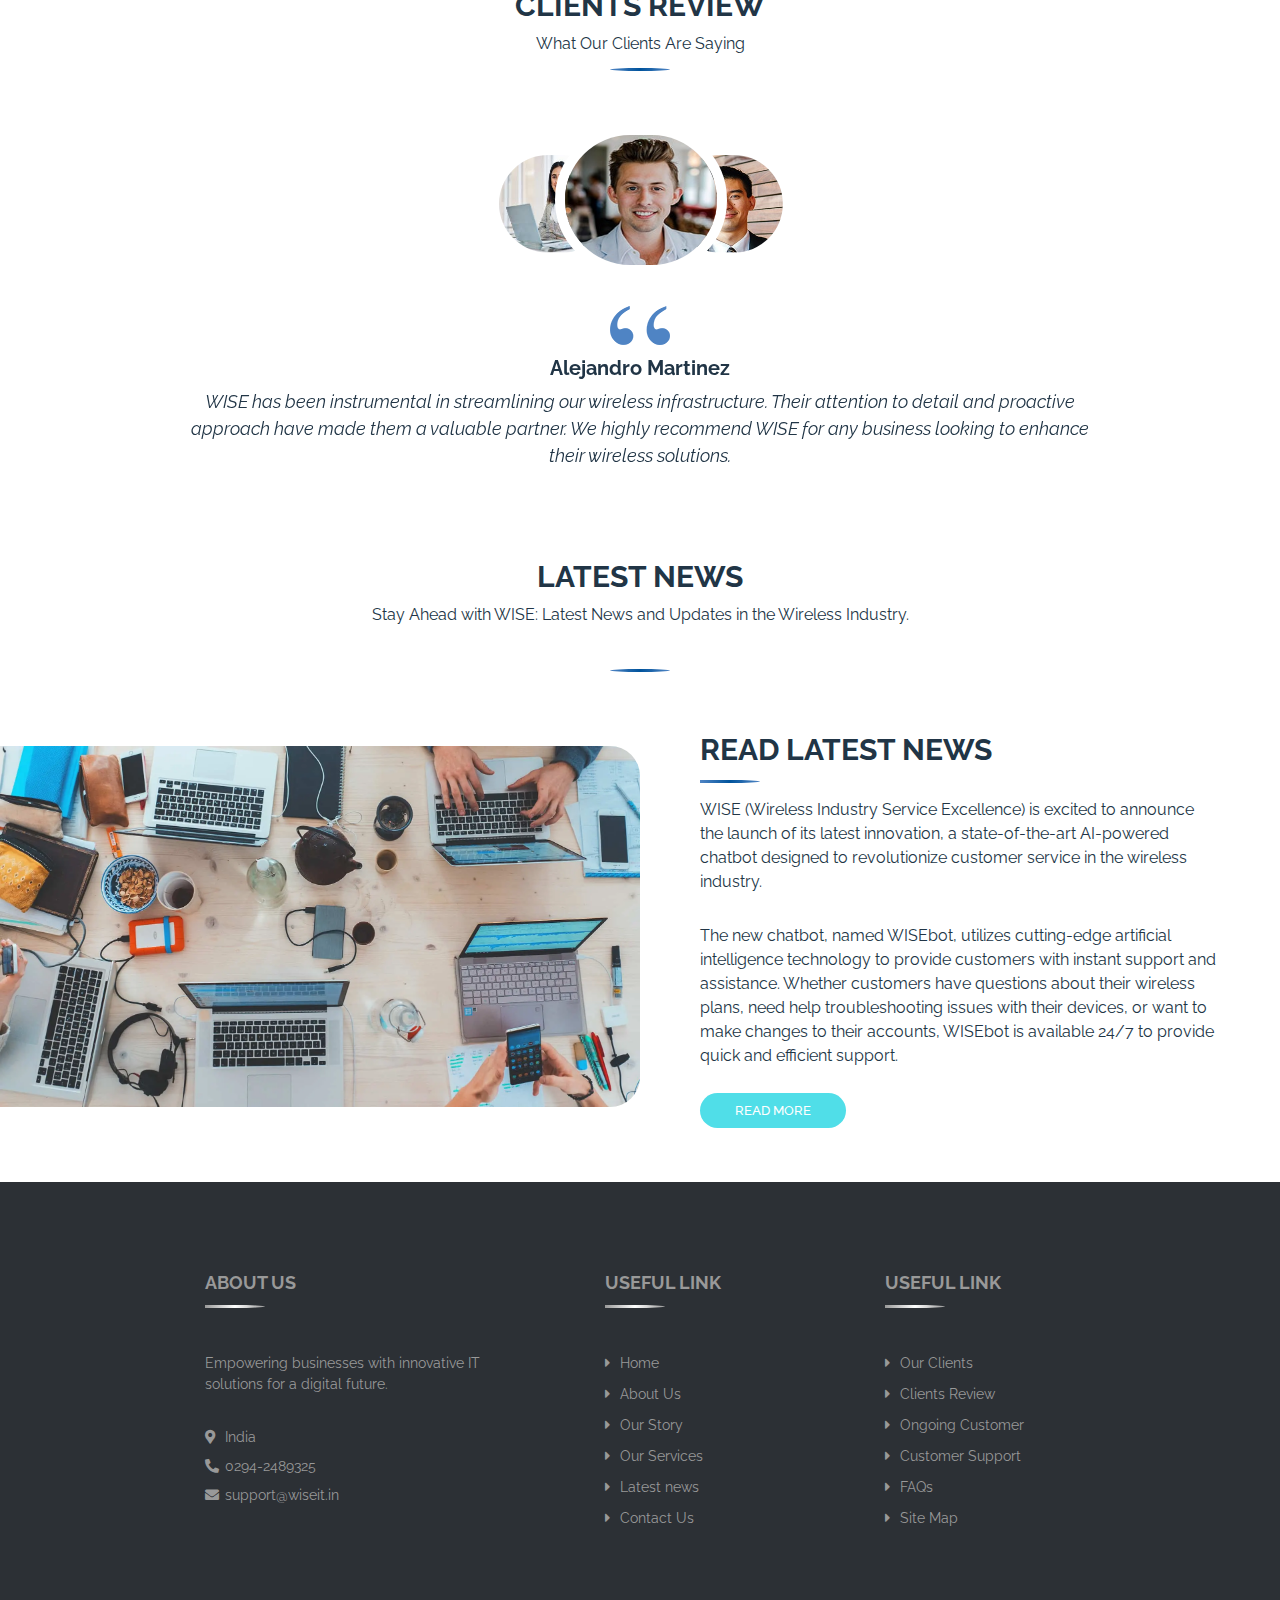
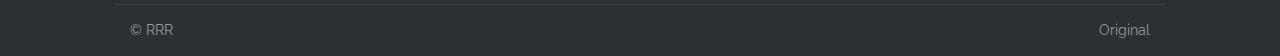
==== commit 87c4e633: "complete for demo" ====
--- a/index.html
+++ b/index.html
@@ -61,8 +61,7 @@
                                     <a href="index.html" class="nav-item nav-link active">Home</a>
                                     <a href="about.html" class="nav-item nav-link">About Us</a>
                                     <a href="services.html" class="nav-item nav-link">Services</a>
-                                    <a href="portfolio.html" class="nav-item nav-link">Portfolio</a>
-                                    <a href="single.html" class="nav-item nav-link">Single Page</a>
+                                    <a href="news.html" class="nav-item nav-link">Latest News</a>
                                     <a href="contact.html" class="nav-item nav-link">Contact Us</a>
                                 </div>
                             </div>
@@ -79,10 +78,9 @@
             <div class="container-fluid">
                 <div class="row align-items-center">
                     <div class="col-md-6">
-                        <h2>Creative & Responsive</h2>
-                        <h2><span>HTML5</span> Template</h2>
-                        <p>Lorem ipsum dolor sit amet, consectetur adipiscing elit. Phasellus nec pretium mi. Curabitur
-                            facilisis ornare</p>
+                        <h2><span>WISE</span>-Wireless Industry Service Excellence</h2>
+                        <p>Welcome to WISE - Wireless Industry Service Excellence, where innovation meets reliability in
+                            the world of IT solutions</p>
                     </div>
                     <div class="col-md-6">
                         <img src="img/hero.png" alt="Image">
@@ -96,6 +94,11 @@
         <!-- About Start -->
         <div class="about">
             <div class="container-fluid">
+                <div class="section-header">
+                    <h2>About Us</h2>
+                    <p>WISE: Your partner in wireless technology, delivering innovative solutions for digital success.
+                    </p>
+                </div>
                 <div class="row align-items-center">
                     <div class="col-md-6">
                         <div id="video-section">
@@ -135,18 +138,23 @@
                     <div class="col-md-6">
                         <h2 class="section-title">Learn About Us</h2>
                         <p>
-                            Lorem ipsum dolor sit amet, consectetur adipiscing elit. Phasellus nec pretium mi. Curabitur
-                            facilisis ornare velit non vulputate. Aliquam metus tortor, auctor id gravida condimentum,
-                            viverra quis sem. Curabitur non nisl nec nisi scelerisque maximus. Aenean consectetur
-                            convallis porttitor. Aliquam interdum at lacus non blandit.
+                            WISE is a leading IT solutions provider specializing in wireless technology services. With a
+                            focus on innovation and reliability, we strive to deliver cutting-edge solutions that
+                            empower businesses to thrive in the digital age. Our team of experts is dedicated to
+                            providing top-notch services, including network design, implementation, and maintenance, as
+                            well as software development and IT consulting. At WISE, we are committed to exceeding our
+                            clients' expectations and driving success through technology. Partner with us and experience
+                            the excellence of wireless industry service.
                         </p>
                         <p>
-                            Lorem ipsum dolor sit amet, consectetur adipiscing elit. Phasellus nec pretium mi. Curabitur
-                            facilisis ornare velit non vulputate. Aliquam metus tortor, auctor id gravida condimentum,
-                            viverra quis sem. Curabitur non nisl nec nisi scelerisque maximus. Aenean consectetur
-                            convallis porttitor. Aliquam interdum at lacus non blandit.
+                            At WISE, we're more than just an IT company - we're your strategic partner in navigating the
+                            complexities of the wireless industry. With a focus on innovation and customer satisfaction,
+                            we offer a comprehensive suite of services tailored to meet your unique business needs. From
+                            network infrastructure to software development, our team of experts is dedicated to
+                            delivering reliable solutions that drive efficiency and growth. Discover the WISE difference
+                            today and experience the power of wireless excellence.
                         </p>
-                        <a class="btn" href="">Learn More</a>
+                        <a class="btn" href="about.html">Learn More</a>
                     </div>
                 </div>
             </div>
@@ -159,7 +167,8 @@
             <div class="container-fluid">
                 <div class="section-header">
                     <h2>Our Services</h2>
-                    <p>Lorem ipsum dolor sit amet, consectetur adipiscing elit. Phasellus nec pretium ornare velit non
+                    <p>Empowering businesses with cutting-edge IT solutions and unmatched expertise in wireless
+                        technology.
                     </p>
                 </div>
                 <div class="row">
@@ -167,134 +176,148 @@
                         <div class="service-item">
                             <h3>Web Design</h3>
                             <img src="img/icon-service-1.png" alt="Service">
-                            <p>Lorem ipsum dolor sit amet elit pretium ornare</p>
+                            <p>Crafting visually appealing and user-friendly websites that represent your brand and
+                                engage visitors effectively.</p>
                         </div>
                     </div>
                     <div class="col-lg-3 col-md-6">
                         <div class="service-item">
                             <h3>Development</h3>
                             <img src="img/icon-service-2.png" alt="Service">
-                            <p>Lorem ipsum dolor sit amet elit pretium ornare</p>
+                            <p>Building robust and scalable web applications, ensuring functionality and performance
+                                meet your business requirements.</p>
                         </div>
                     </div>
                     <div class="col-lg-3 col-md-6">
                         <div class="service-item">
                             <h3>UI Design</h3>
                             <img src="img/icon-service-3.png" alt="Service">
-                            <p>Lorem ipsum dolor sit amet elit pretium ornare</p>
+                            <p>Creating intuitive user interfaces that enhance user experience and drive engagement on
+                                your digital platforms.
+                            </p>
                         </div>
                     </div>
                     <div class="col-lg-3 col-md-6">
                         <div class="service-item">
                             <h3>Programming</h3>
                             <img src="img/icon-service-4.png" alt="Service">
-                            <p>Lorem ipsum dolor sit amet elit pretium ornare</p>
+                            <p>Developing custom software solutions tailored to your specific business needs, using the
+                                latest programming languages and frameworks.</p>
                         </div>
                     </div>
                     <div class="col-lg-3 col-md-6">
                         <div class="service-item">
                             <h3>Graphic Design</h3>
                             <img src="img/icon-service-5.png" alt="Service">
-                            <p>Lorem ipsum dolor sit amet elit pretium ornare</p>
+                            <p>Designing eye-catching graphics and visuals that communicate your brand message
+                                effectively across various channels.</p>
                         </div>
                     </div>
                     <div class="col-lg-3 col-md-6">
                         <div class="service-item">
                             <h3>Video Editing</h3>
                             <img src="img/icon-service-6.png" alt="Service">
-                            <p>Lorem ipsum dolor sit amet elit pretium ornare</p>
+                            <p>Producing high-quality videos that showcase your products, services, or brand story,
+                                enhancing your online presence and engagement.</p>
                         </div>
                     </div>
                     <div class="col-lg-3 col-md-6">
                         <div class="service-item">
                             <h3>SEO</h3>
                             <img src="img/icon-service-7.png" alt="Service">
-                            <p>Lorem ipsum dolor sit amet elit pretium ornare</p>
+                            <p>Optimizing your website and content to improve search engine rankings, increase
+                                visibility, and drive organic traffic to your site.</p>
                         </div>
                     </div>
                     <div class="col-lg-3 col-md-6">
                         <div class="service-item">
                             <h3>Online Marketing</h3>
                             <img src="img/icon-service-8.png" alt="Service">
-                            <p>Lorem ipsum dolor sit amet elit pretium ornare</p>
-                        </div>
-                    </div>
-                </div>
+                            <p>Implementing digital marketing strategies such as social media marketing, email
+                                marketing, and content marketing to promote your brand and attract customers online.</p>
+                        </div>
+                    </div>
+                </div>
+                <a class="more-btn" href="services.html">Learn More</a>
             </div>
         </div>
         <!-- Service End -->
 
 
-        <!-- FAQs Start -->
-        <div class="faqs">
-            <div class="container-fluid">
-                <div class="row align-items-center">
-                    <div class="col-md-6">
-                        <h2 class="section-title">Frequently Asked Questions</h2>
-                        <div id="accordion">
-                            <div class="card">
-                                <div class="card-header">
-                                    <a class="card-link collapsed" data-toggle="collapse" href="#collapseOne"
-                                        aria-expanded="true">
-                                        Lorem ipsum dolor sit amet?
-                                    </a>
-                                </div>
-                                <div id="collapseOne" class="collapse show" data-parent="#accordion">
-                                    <div class="card-body">
-                                        Lorem ipsum dolor sit amet, consectetur adipiscing elit. Phasellus nec pretium
-                                        mi. Curabitur facilisis ornare velit non.
-                                    </div>
-                                </div>
-                            </div>
-                            <div class="card">
-                                <div class="card-header">
-                                    <a class="card-link" data-toggle="collapse" href="#collapseTwo">
-                                        Lorem ipsum dolor sit amet?
-                                    </a>
-                                </div>
-                                <div id="collapseTwo" class="collapse" data-parent="#accordion">
-                                    <div class="card-body">
-                                        Lorem ipsum dolor sit amet, consectetur adipiscing elit. Phasellus nec pretium
-                                        mi. Curabitur facilisis ornare velit non.
-                                    </div>
-                                </div>
-                            </div>
-                            <div class="card">
-                                <div class="card-header">
-                                    <a class="card-link" data-toggle="collapse" href="#collapseThree">
-                                        Lorem ipsum dolor sit amet?
-                                    </a>
-                                </div>
-                                <div id="collapseThree" class="collapse" data-parent="#accordion">
-                                    <div class="card-body">
-                                        Lorem ipsum dolor sit amet, consectetur adipiscing elit. Phasellus nec pretium
-                                        mi. Curabitur facilisis ornare velit non.
-                                    </div>
-                                </div>
-                            </div>
-                            <div class="card">
-                                <div class="card-header">
-                                    <a class="card-link" data-toggle="collapse" href="#collapseFour">
-                                        Lorem ipsum dolor sit amet?
-                                    </a>
-                                </div>
-                                <div id="collapseFour" class="collapse" data-parent="#accordion">
-                                    <div class="card-body">
-                                        Lorem ipsum dolor sit amet, consectetur adipiscing elit. Phasellus nec pretium
-                                        mi. Curabitur facilisis ornare velit non.
-                                    </div>
-                                </div>
-                            </div>
-                        </div>
-                        <a class="btn" href="">Ask more</a>
-                    </div>
-                    <div class="col-md-6">
-                        <img src="img/faqs.jpg" alt="Image">
-                    </div>
-                </div>
-            </div>
-        </div>
-        <!-- FAQs End -->
+<!-- FAQs Start -->
+<div class="faqs">
+    <div class="container-fluid">
+        <div class="row align-items-center">
+            <div class="col-md-6">
+                <h2 class="section-title">Frequently Asked Questions</h2>
+                <div id="accordion">
+                    <div class="card">
+                        <div class="card-header">
+                            <a class="card-link collapsed" data-toggle="collapse" href="#collapseOne"
+                                aria-expanded="false">
+                                What services do you offer?
+                            </a>
+                        </div>
+                        <div id="collapseOne" class="collapse" data-parent="#accordion">
+                            <div class="card-body">
+                                We offer a wide range of IT solutions, including web development, software development,
+                                IT consulting, and network services.
+                            </div>
+                        </div>
+                    </div>
+                    <div class="card">
+                        <div class="card-header">
+                            <a class="card-link collapsed" data-toggle="collapse" href="#collapseTwo"
+                                aria-expanded="false">
+                                How can I schedule a meeting with your team?
+                            </a>
+                        </div>
+                        <div id="collapseTwo" class="collapse" data-parent="#accordion">
+                            <div class="card-body">
+                                You can schedule a meeting by contacting us through email or phone. Our team will be
+                                happy to arrange a convenient time for you.
+                            </div>
+                        </div>
+                    </div>
+                    <div class="card">
+                        <div class="card-header">
+                            <a class="card-link collapsed" data-toggle="collapse" href="#collapseThree"
+                                aria-expanded="false">
+                                What industries do you specialize in?
+                            </a>
+                        </div>
+                        <div id="collapseThree" class="collapse" data-parent="#accordion">
+                            <div class="card-body">
+                                We specialize in serving a wide range of industries, including healthcare, education,
+                                finance, and more.
+                            </div>
+                        </div>
+                    </div>
+                    <div class="card">
+                        <div class="card-header">
+                            <a class="card-link collapsed" data-toggle="collapse" href="#collapseFour"
+                                aria-expanded="false">
+                                How can I get technical support for your services?
+                            </a>
+                        </div>
+                        <div id="collapseFour" class="collapse" data-parent="#accordion">
+                            <div class="card-body">
+                                You can reach our technical support team by submitting a support ticket through our
+                                website or contacting us directly.
+                            </div>
+                        </div>
+                    </div>
+                </div>
+                <!-- <a class="btn" href="">Ask more</a> -->
+            </div>
+            <div class="col-md-6">
+                <img src="img/faqs.jpg" alt="Image">
+            </div>
+        </div>
+    </div>
+</div>
+<!-- FAQs End -->
+
 
 
         <!-- Testimonial Start -->
@@ -302,7 +325,7 @@
             <div class="container">
                 <div class="section-header">
                     <h2>Clients Review</h2>
-                    <p>Lorem ipsum dolor sit amet, consectetur adipiscing elit. Phasellus nec pretium ornare velit non
+                    <p>What Our Clients Are Saying
                     </p>
                 </div>
                 <div class="row">
@@ -312,10 +335,10 @@
                             <div class="slider-nav"><img src="img/testimonial-2.jpg" alt="Testimonial"></div>
                             <div class="slider-nav"><img src="img/testimonial-3.jpg" alt="Testimonial"></div>
                             <div class="slider-nav"><img src="img/testimonial-4.jpg" alt="Testimonial"></div>
-                            <div class="slider-nav"><img src="img/testimonial-1.jpg" alt="Testimonial"></div>
-                            <div class="slider-nav"><img src="img/testimonial-2.jpg" alt="Testimonial"></div>
-                            <div class="slider-nav"><img src="img/testimonial-3.jpg" alt="Testimonial"></div>
-                            <div class="slider-nav"><img src="img/testimonial-4.jpg" alt="Testimonial"></div>
+                            <div class="slider-nav"><img src="img/testimonial-5.jpg" alt="Testimonial"></div>
+                            <div class="slider-nav"><img src="img/testimonial-6.jpg" alt="Testimonial"></div>
+                            <div class="slider-nav"><img src="img/testimonial-7.jpg" alt="Testimonial"></div>
+                            <div class="slider-nav"><img src="img/testimonial-8.jpg " alt="Testimonial"></div>
                         </div>
                     </div>
                 </div>
@@ -323,68 +346,63 @@
                     <div class="col-12">
                         <div class="testimonial-slider">
                             <div class="slider-item">
-                                <h3>Customer Name</h3>
-                                <h4>profession</h4>
-                                <p>Lorem ipsum dolor sit amet, consectetur adipiscing elit. Phasellus nec pretium mi.
-                                    Curabitur facilisis ornare velit non vulputate. Aliquam metus tortor, auctor id
-                                    gravida condimentum, viverra quis sem. Curabitur non nisl nec nisi scelerisque
-                                    maximus.</p>
-                            </div>
-                            <div class="slider-item">
-                                <h3>Customer Name</h3>
-                                <h4>profession</h4>
-                                <p>Lorem ipsum dolor sit amet, consectetur adipiscing elit. Phasellus nec pretium mi.
-                                    Curabitur facilisis ornare velit non vulputate. Aliquam metus tortor, auctor id
-                                    gravida condimentum, viverra quis sem. Curabitur non nisl nec nisi scelerisque
-                                    maximus.</p>
-                            </div>
-                            <div class="slider-item">
-                                <h3>Customer Name</h3>
-                                <h4>profession</h4>
-                                <p>Lorem ipsum dolor sit amet, consectetur adipiscing elit. Phasellus nec pretium mi.
-                                    Curabitur facilisis ornare velit non vulputate. Aliquam metus tortor, auctor id
-                                    gravida condimentum, viverra quis sem. Curabitur non nisl nec nisi scelerisque
-                                    maximus.</p>
-                            </div>
-                            <div class="slider-item">
-                                <h3>Customer Name</h3>
-                                <h4>profession</h4>
-                                <p>Lorem ipsum dolor sit amet, consectetur adipiscing elit. Phasellus nec pretium mi.
-                                    Curabitur facilisis ornare velit non vulputate. Aliquam metus tortor, auctor id
-                                    gravida condimentum, viverra quis sem. Curabitur non nisl nec nisi scelerisque
-                                    maximus.</p>
-                            </div>
-                            <div class="slider-item">
-                                <h3>Customer Name</h3>
-                                <h4>profession</h4>
-                                <p>Lorem ipsum dolor sit amet, consectetur adipiscing elit. Phasellus nec pretium mi.
-                                    Curabitur facilisis ornare velit non vulputate. Aliquam metus tortor, auctor id
-                                    gravida condimentum, viverra quis sem. Curabitur non nisl nec nisi scelerisque
-                                    maximus.</p>
-                            </div>
-                            <div class="slider-item">
-                                <h3>Customer Name</h3>
-                                <h4>profession</h4>
-                                <p>Lorem ipsum dolor sit amet, consectetur adipiscing elit. Phasellus nec pretium mi.
-                                    Curabitur facilisis ornare velit non vulputate. Aliquam metus tortor, auctor id
-                                    gravida condimentum, viverra quis sem. Curabitur non nisl nec nisi scelerisque
-                                    maximus.</p>
-                            </div>
-                            <div class="slider-item">
-                                <h3>Customer Name</h3>
-                                <h4>profession</h4>
-                                <p>Lorem ipsum dolor sit amet, consectetur adipiscing elit. Phasellus nec pretium mi.
-                                    Curabitur facilisis ornare velit non vulputate. Aliquam metus tortor, auctor id
-                                    gravida condimentum, viverra quis sem. Curabitur non nisl nec nisi scelerisque
-                                    maximus.</p>
-                            </div>
-                            <div class="slider-item">
-                                <h3>Customer Name</h3>
-                                <h4>profession</h4>
-                                <p>Lorem ipsum dolor sit amet, consectetur adipiscing elit. Phasellus nec pretium mi.
-                                    Curabitur facilisis ornare velit non vulputate. Aliquam metus tortor, auctor id
-                                    gravida condimentum, viverra quis sem. Curabitur non nisl nec nisi scelerisque
-                                    maximus.</p>
+                                <h3>Alejandro Martinez</h3>
+                                <!-- <h4>profession</h4> -->
+                                <p>WISE has been instrumental in streamlining our wireless infrastructure. Their
+                                    attention to detail and proactive approach have made them a valuable partner. We
+                                    highly recommend WISE for any business looking to enhance their wireless solutions.
+                                </p>
+                            </div>
+                            <div class="slider-item">
+                                <h3>Magnus Jensen</h3>
+                                <!-- <h4>profession</h4> -->
+                                <p>Working with WISE has been a refreshing experience. Their team is knowledgeable,
+                                    responsive, and dedicated to delivering excellence. We have seen significant
+                                    improvements in our network efficiency since partnering with WISE.</p>
+                            </div>
+                            <div class="slider-item">
+                                <h3>Sofia Rossi</h3>
+                                <!-- <h4>profession</h4> -->
+                                <p>WISE has been a reliable partner for our wireless technology needs. Their expertise
+                                    and professionalism have made our projects run smoothly. We are grateful for their
+                                    support and look forward to future collaborations.</p>
+                            </div>
+                            <div class="slider-item">
+                                <h3>Freya Andersen</h3>
+                                <!-- <h4>profession</h4> -->
+                                <p>Choosing WISE for our wireless solutions was one of the best decisions we made. Their
+                                    team's expertise and commitment to our success have been outstanding. We are
+                                    extremely satisfied with the results and would recommend WISE to anyone.</p>
+                            </div>
+                            <div class="slider-item">
+                                <h3>Amir Al-Mansoori </h3>
+                                <!-- <h4>profession</h4> -->
+                                <p>WISE has exceeded our expectations in every way. Their innovative approach to
+                                    wireless technology has transformed our business. We are grateful for their
+                                    partnership and look forward to continued success together.</p>
+                            </div>
+                            <div class="slider-item">
+                                <h3>Aisha Khalid</h3>
+                                <!-- <h4>profession</h4> -->
+                                <p>WISE has been a true partner in our digital transformation journey. Their team's
+                                    expertise and commitment to excellence have been invaluable. We have seen a
+                                    significant improvement in our wireless infrastructure since partnering with WISE.
+                                </p>
+                            </div>
+                            <div class="slider-item">
+                                <h3>Leonardo Costa</h3>
+                                <!-- <h4>profession</h4> -->
+                                <p>Working with WISE has been a pleasure from start to finish. Their team is
+                                    professional, knowledgeable, and always willing to go the extra mile. We are
+                                    extremely satisfied with their services and would highly recommend them to others.
+                                </p>
+                            </div>
+                            <div class="slider-item">
+                                <h3>CIsabella Fernandez</h3>
+                                <!-- <h4>profession</h4> -->
+                                <p>WISE has been instrumental in helping us achieve our wireless technology goals. Their
+                                    team's attention to detail and commitment to delivering high-quality solutions have
+                                    been impressive. We look forward to continuing our partnership with WISE.</p>
                             </div>
                         </div>
                     </div>
@@ -397,25 +415,30 @@
         <!-- News Start -->
         <div class="news">
             <div class="container-fluid">
+                <div class="section-header">
+                    <h2>Latest News</h2>
+                    <p>Stay Ahead with WISE: Latest News and Updates in the Wireless Industry.
+                    </p>
+                </div>
                 <div class="row align-items-center">
                     <div class="col-md-6">
-                        <img src="img/news.jpg" alt="Image">
+                        <img src="img/news1.jpg" alt="Image">
                     </div>
                     <div class="col-md-6">
                         <h2 class="section-title">Read Latest News</h2>
                         <p>
-                            Lorem ipsum dolor sit amet, consectetur adipiscing elit. Phasellus nec pretium mi. Curabitur
-                            facilisis ornare velit non vulputate. Aliquam metus tortor, auctor id gravida condimentum,
-                            viverra quis sem. Curabitur non nisl nec nisi scelerisque maximus. Aenean consectetur
-                            convallis porttitor. Aliquam interdum at lacus non blandit.
+                            WISE (Wireless Industry Service Excellence) is excited to announce the launch of its latest
+                            innovation, a state-of-the-art AI-powered chatbot designed to revolutionize customer service
+                            in the wireless industry.
                         </p>
                         <p>
-                            Lorem ipsum dolor sit amet, consectetur adipiscing elit. Phasellus nec pretium mi. Curabitur
-                            facilisis ornare velit non vulputate. Aliquam metus tortor, auctor id gravida condimentum,
-                            viverra quis sem. Curabitur non nisl nec nisi scelerisque maximus. Aenean consectetur
-                            convallis porttitor. Aliquam interdum at lacus non blandit.
+                            The new chatbot, named WISEbot, utilizes cutting-edge artificial intelligence technology to
+                            provide customers with instant support and assistance. Whether customers have questions
+                            about their wireless plans, need help troubleshooting issues with their devices, or want to
+                            make changes to their accounts, WISEbot is available 24/7 to provide quick and efficient
+                            support.
                         </p>
-                        <a class="btn" href="">Learn More</a>
+                        <a class="more-btn" href="news.html">Read More</a>
                     </div>
                 </div>
             </div>
@@ -432,8 +455,7 @@
                         <div class="footer-about">
                             <h2>About Us</h2>
                             <p>
-                                Lorem ipsum dolor sit amet, consectetur adipiscing elit. Aliquam sit amet metus sit amet
-                                diam varius commodo. Aliquam at nisl interdum
+                                Empowering businesses with innovative IT solutions for a digital future.
                             </p>
                             <br>
                             <p><i class="fa fa-map-marker-alt"></i>India</p>
@@ -446,12 +468,12 @@
                             <div class="col-md-6">
                                 <div class="footer-link">
                                     <h2>Useful Link</h2>
-                                    <a href="">About Us</a>
-                                    <a href="">Our Story</a>
-                                    <a href="">Our Services</a>
-                                    <a href="">Our Portfolio</a>
-                                    <a href="">Our Projects</a>
-                                    <a href="">Contact Us</a>
+                                    <a href="">Home</a>
+                                    <a href="about.html">About Us</a>
+                                    <a href="services.html">Our Story</a>
+                                    <a href="services.html">Our Services</a>
+                                    <a href="news.html">Latest news</a>
+                                    <a href="contact.html">Contact Us</a>
                                 </div>
                             </div>
                             <div class="col-md-6">
@@ -462,7 +484,7 @@
                                     <a href="">Ongoing Customer</a>
                                     <a href="">Customer Support</a>
                                     <a href="">FAQs</a>
-                                    <a href="">Site Map</a>
+                                    <a href="contact.html">Site Map</a>
                                 </div>
                             </div>
                         </div>
--- a/css/style.css
+++ b/css/style.css
@@ -2,1886 +2,1896 @@
 /********* General CSS *********/
 /*******************************/
 body {
-    color: #213546;
-    background: #eeeeee;
-    font-family: 'Raleway', sans-serif;
+  color: #213546;
+  background: #eeeeee;
+  font-family: "Raleway", sans-serif;
 }
 
 a {
-    color: #4F84C4;
-    transition: .3s;
+  color: #50dee8;
+  transition: 0.3s;
 }
 
 a:hover,
 a:active,
 a:focus {
-    color: #00539C;
-    outline: none;
-    text-decoration: none;
+  color: #50dee8;
+  outline: none;
+  text-decoration: none;
 }
 
 .btn:focus {
+  box-shadow: none;
+}
+
+.wrapper {
+  position: relative;
+  width: 100%;
+  max-width: 1366px;
+  margin: 0 auto;
+  background: #ffffff;
+}
+
+.container {
+  max-width: 1050px;
+}
+
+/*******************************/
+/********** Header CSS *********/
+/*******************************/
+.header {
+  position: relative;
+  width: 100%;
+  padding: 15px 0;
+  border-bottom: 1px solid #eeeeee;
+}
+
+@media (min-width: 1200px) {
+  .header .container-fluid {
+    padding-left: 60px;
+    padding-right: 60px;
+  }
+}
+
+.header .brand {
+  position: relative;
+}
+
+.header .brand img {
+  width: 100%;
+  max-width: 150px;
+  height: 100%;
+  max-height: 100px;
+}
+
+.header .topbar {
+  position: relative;
+  text-align: right;
+}
+
+.header .topbar .topbar-col {
+  display: inline-block;
+  padding: 0 15px;
+  margin-bottom: 15px;
+}
+
+.header .topbar-col a {
+  color: #213546;
+  font-size: 13px;
+}
+
+.header .topbar-col a i {
+  margin-right: 10px;
+  color: #50dee8;
+}
+
+.header .topbar-social {
+  position: relative;
+}
+
+.header .topbar-social a {
+  display: inline-block;
+}
+
+.header .topbar-social a i {
+  margin-right: 10px;
+  font-size: 18px;
+  color: #bbbbbb;
+}
+
+.header .topbar-social a:last-child i {
+  margin: 0;
+}
+
+.header .topbar-social a:hover i {
+  color: #50dee8;
+}
+
+.header .dropdown-menu {
+  margin-top: 0;
+  border: 0;
+  border-radius: 0;
+  background: #bbbbbb;
+}
+
+.header .dropdown-menu a.active {
+  color: #50dee8;
+}
+
+@media (min-width: 992px) {
+  .header .navbar {
+    background: #ffffff !important;
+  }
+
+  .header .navbar-brand {
+    display: none;
+  }
+
+  .header .navbar-light a.nav-link {
+    position: relative;
+    padding: 8px 10px;
+    color: #213546;
+    font-size: 16px;
+    z-index: 1;
+  }
+
+  .header .navbar-light a.nav-link:hover,
+  .header .navbar-light a.nav-link.active {
+    color: #50dee8;
+  }
+}
+
+@media (max-width: 992px) {
+  .header .brand {
+    text-align: center;
+    margin-bottom: 15px;
+  }
+
+  .header .topbar {
+    text-align: center;
+    margin-bottom: 15px;
+  }
+
+  .header .topbar .topbar-col {
+    margin: 0;
+  }
+
+  .header .topbar .topbar-social {
+    margin-top: 5px;
+  }
+
+  .header .navbar {
+    background: #ffffff !important;
+    border: 1px solid #eeeeee;
+    z-index: 1;
+  }
+
+  .header a.nav-link {
+    padding: 5px 0;
+  }
+
+  .header .dropdown-menu {
     box-shadow: none;
-}
-
-.wrapper {
-    position: relative;
-    width: 100%;
-    max-width: 1366px;
-    margin: 0 auto;
-    background: #ffffff;
-}
-
-.container {
-    max-width: 1050px;
-}
-
-
-/*******************************/
-/********** Header CSS *********/
-/*******************************/
-.header {
-    position: relative;
-    width: 100%;
-    padding: 15px 0;
-    border-bottom: 1px solid #eeeeee;
-}
-
-@media (min-width: 1200px) {
-    .header .container-fluid {
-        padding-left: 60px;
-        padding-right: 60px;
-    }
-}
-
-.header .brand {
-    position: relative;
-}
-
-.header .brand img {
-    width: 100%;
-    max-width: 150px;
-    height: 100%;
-    max-height: 100px;
-}
-
-.header .topbar {
-    position: relative;
-    text-align: right;
-}
-
-.header .topbar .topbar-col {
-    display: inline-block;
-    padding: 0 15px;
-    margin-bottom: 15px;
-}
-
-.header .topbar-col a {
-    color: #213546;
-    font-size: 13px;
-}
-
-.header .topbar-col a i {
-    margin-right: 10px;
-    color: #4F84C4;
-}
-
-.header .topbar-social {
-    position: relative;
-}
-
-.header .topbar-social a {
-    display: inline-block;
-}
-
-.header .topbar-social a i {
-    margin-right: 10px;
-    font-size: 18px;
-    color: #bbbbbb;
-}
-
-.header .topbar-social a:last-child i {
-    margin: 0;
-}
-
-.header .topbar-social a:hover i {
-    color: #4F84C4;
-}
-
-.header .dropdown-menu {
-    margin-top: 0;
-    border: 0;
-    border-radius: 0;
-    background: #bbbbbb;
-}
-
-.header .dropdown-menu a.active {
-    color: #4F84C4;
-}
-
-@media (min-width: 992px) {
-    .header .navbar {
-        background: #ffffff !important;
-    }
-    
-    .header .navbar-brand {
-        display: none;
-    }
-    
-    .header .navbar-light a.nav-link {
-        position: relative;
-        padding: 8px 10px;
-        color: #213546;
-        font-size: 16px;
-        z-index: 1;
-    }
-    
-    .header .navbar-light a.nav-link:hover,
-    .header .navbar-light a.nav-link.active {
-        color: #4F84C4;
-    }
+  }
+}
+
+.header .navbar .btn {
+  position: relative;
+  margin-left: 15px;
+  padding: 12px 25px 10px 25px;
+  font-size: 13px;
+  font-weight: 500;
+  text-transform: uppercase;
+  color: #ffffff;
+  border: none;
+  border-radius: 30px;
+  background: #50dee8;
+  transition: 0.5s;
+}
+
+.header .navbar .btn:hover {
+  background: linear-gradient(#50dee8, #0ad4e2);
+}
+
+.header .navbar .btn i {
+  font-size: 16px;
+  margin-right: 8px;
 }
 
 @media (max-width: 992px) {
-    .header .brand {
-        text-align: center;
-        margin-bottom: 15px;
-    }
-    
-    .header .topbar {
-        text-align: center;
-        margin-bottom: 15px;
-    }
-    
-    .header .topbar .topbar-col {
-        margin: 0;
-    }
-    
-    .header .topbar .topbar-social {
-        margin-top: 5px;
-    }
-    
-    .header .navbar {
-        background: #ffffff !important;
-        border: 1px solid #eeeeee;
-        z-index: 1;
-    }
-    
-    .header a.nav-link {
-        padding: 5px 0;
-    }
-    
-    .header .dropdown-menu {
-        box-shadow: none;
-    }
-}
-
-.header .navbar .btn {
-    position: relative;
-    margin-left: 15px;
-    padding: 12px 25px 10px 25px;
-    font-size: 13px;
-    font-weight: 500;
-    text-transform: uppercase;
-    color: #ffffff;
-    border: none;
-    border-radius: 30px;
-    background: linear-gradient(#4F84C4, #00539C);
-    transition: .5s;
-}
-
-.header .navbar .btn:hover {
-    background: linear-gradient(#00539C, #4F84C4);
-}
-
-.header .navbar .btn i {
-    font-size: 16px;
-    margin-right: 8px;
-}
-
-@media (max-width: 992px) {
-    .header .navbar .btn {
-        margin: 15px 0 10px 0;
-    }
-}
-
+  .header .navbar .btn {
+    margin: 15px 0 10px 0;
+  }
+}
 
 /*******************************/
 /******* Page Header CSS *******/
 /*******************************/
 .page-header {
-    position: relative;
-    margin-bottom: 45px;
-    padding: 80px 0;
-    text-align: center;
-    background: #50dee8;
+  position: relative;
+  margin-bottom: 45px;
+  padding: 80px 0;
+  text-align: center;
+  background: #50dee8;
 }
 
 .page-header h2 {
-    color: #ffffff;
-    font-size: 35px;
-    font-weight: 700;
-    text-transform: uppercase;
+  color: #ffffff;
+  font-size: 35px;
+  font-weight: 700;
+  text-transform: uppercase;
 }
 
 .page-header a {
-    position: relative;
-    padding: 0 12px;
-    font-size: 16px;
-    font-weight: 400;
-    color: #ffffff;
+  position: relative;
+  padding: 0 12px;
+  font-size: 16px;
+  font-weight: 400;
+  color: #ffffff;
 }
 
 .page-header a::after {
-    position: absolute;
-    content: "";
-    width: 7px;
-    height: 7px;
-    top: 6.5px;
-    right: -6px;
-    border-radius: 7px;
-    background: #ffffff;
+  position: absolute;
+  content: "";
+  width: 7px;
+  height: 7px;
+  top: 6.5px;
+  right: -6px;
+  border-radius: 7px;
+  background: #ffffff;
 }
 
 .page-header a:last-child::after {
-    display: none;
-}
-
+  display: none;
+}
 
 /*******************************/
 /*********** Hero CSS **********/
 /*******************************/
 .hero {
-    position: relative;
-    width: 100%;
-    padding: 45px 0;
+  position: relative;
+  width: 100%;
+  padding: 45px 0;
 }
 
 @media (min-width: 768px) {
-    .hero {
-        padding: 45px 60px;
-    }
+  .hero {
+    padding: 45px 60px;
+  }
 }
 
 .hero h2 {
-    margin: 0;
-    font-size: 45px;
-    font-weight: 800;
+  margin: 0;
+  font-size: 45px;
+  font-weight: 800;
 }
 
 .hero h2 span {
-    color: #4F84C4;
+  color: #50dee8;
 }
 
 .hero p {
-    margin: 10px 0 20px 0;
-    font-size: 18px;
-    font-weight: 500;
+  margin: 10px 0 20px 0;
+  font-size: 18px;
+  font-weight: 500;
 }
 
 .hero a.btn {
-    position: relative;
-    padding: 10px 35px;
-    font-size: 13px;
-    font-weight: 500;
-    text-transform: uppercase;
-    color: #ffffff;
-    border: none;
-    border-radius: 50px;
-    background: linear-gradient(#4F84C4, #00539C);
-    transition: .5s;
+  position: relative;
+  padding: 10px 35px;
+  font-size: 13px;
+  font-weight: 500;
+  text-transform: uppercase;
+  color: #ffffff;
+  border: none;
+  border-radius: 50px;
+  background: #50dee8;
+  transition: 0.5s;
 }
 
 .hero a.btn:hover {
-    background: linear-gradient(#00539C, #4F84C4);
+  background: linear-gradient(#50dee8, #0ad4e2);
 }
 
 .hero img {
-    max-width: 100%;
-    max-height: 600px;
+  max-width: 100%;
+  max-height: 600px;
 }
 
 @media (max-width: 767.98px) {
-    .hero img {
-        margin-top: 30px;
-    }
-}
-
+  .hero img {
+    margin-top: 30px;
+  }
+}
 
 /*******************************/
 /******* Section Header ********/
 /*******************************/
 .section-header {
-    position: relative;
-    width: 100%;
-    max-width: 550px;
-    text-align: center;
-    margin: 0 auto;
-    margin-bottom: 60px;
-    padding-bottom: 15px;
+  position: relative;
+  width: 100%;
+  max-width: 550px;
+  text-align: center;
+  margin: 0 auto;
+  margin-bottom: 60px;
+  padding-bottom: 15px;
 }
 
 .section-header::after {
-    position: absolute;
-    content: "";
+  position: absolute;
+  content: "";
+  width: 60px;
+  height: 3px;
+  left: calc(50% - 30px);
+  bottom: 0;
+  background: linear-gradient(to left, #4f84c4, #00539c, #4f84c4);
+  border-radius: 100%;
+}
+
+.section-header h2 {
+  font-size: 30px;
+  font-weight: 700;
+  text-transform: uppercase;
+}
+
+.section-header p {
+  margin: 0;
+  font-size: 16px;
+  font-weight: 400;
+  line-height: 24px;
+}
+
+/*******************************/
+/********* Service CSS *********/
+/*******************************/
+.service {
+  position: relative;
+  width: 100%;
+  padding: 45px 0 15px 0;
+}
+
+@media (min-width: 768px) {
+  .service {
+    padding: 45px 60px 15px 60px;
+  }
+}
+
+.service .service-item {
+  position: relative;
+  width: 100%;
+  padding: 25px 30px;
+  background: linear-gradient(
+    to bottom,
+    rgba(0, 0, 0, 0.03) 96%,
+    rgba(0, 0, 0, 0.1),
+    rgba(0, 0, 0, 0.2)
+  );
+  border-radius: 30px 30px 0 0;
+  margin-bottom: 30px;
+}
+
+.service .service-item:hover {
+  background: linear-gradient(
+    to bottom,
+    rgba(0, 0, 0, 0.03) 96%,
+    rgba(0, 0, 0, 0.2),
+    rgba(0, 0, 0, 0.4)
+  );
+}
+
+.service .service-item h3 {
+  font-size: 20px;
+  font-weight: 700;
+  line-height: 35px;
+  letter-spacing: 1px;
+  margin-bottom: 20px;
+}
+
+.service .service-item img {
+  height: 80px;
+}
+
+.service .service-item p {
+  position: relative;
+  margin: 20px 0 0 0;
+  font-size: 16px;
+  height: 150px;
+}
+
+.service .video-player {
+  position: relative;
+  padding-bottom: 41.7%;
+  height: 0;
+  overflow: hidden;
+  max-width: 100%;
+  background: #ffffff;
+  margin: 30px 0 0 0;
+  border-radius: 8px;
+}
+
+.service .video-player video {
+  position: absolute;
+  top: 0;
+  left: 0;
+  width: 100%;
+  height: 100%;
+  z-index: 100;
+  background: #000000;
+  z-index: -1;
+}
+
+.service .video-player img {
+  position: absolute;
+  display: block;
+  left: 0;
+  right: 0;
+  top: 0;
+  bottom: 0;
+  margin: auto;
+  width: 100%;
+  border: none;
+  height: auto;
+  border-radius: 8px;
+  filter: opacity(75%);
+  -webkit-filter: opacity(75%);
+  -webkit-transition: 0.4s all;
+  -moz-transition: 0.4s all;
+  transition: 0.4s all;
+  z-index: 1;
+}
+
+.service .video-player:hover img {
+  filter: opacity(100%);
+  -webkit-filter: opacity(100%);
+}
+
+.service .video-player .play {
+  height: 100px;
+  width: 100px;
+  left: 50%;
+  top: 50%;
+  margin-left: -50px;
+  margin-top: -50px;
+  position: absolute;
+  background: url("../img/play.png") no-repeat;
+  cursor: pointer;
+  z-index: 2;
+}
+
+.service .video-player .play:hover {
+  background: url("../img/play-hover.png") no-repeat;
+}
+
+@media (max-width: 575.98px) {
+  .service .video-player .play {
+    height: 60px;
     width: 60px;
-    height: 3px;
-    left: calc(50% - 30px);
-    bottom: 0;
-    background: linear-gradient(to left, #4F84C4, #00539C, #4F84C4);
-    border-radius: 100%;
-}
-
-.section-header h2 {
-    font-size: 30px;
-    font-weight: 700;
-    text-transform: uppercase;
-}
-
-.section-header p {
-    margin: 0;
-    font-size: 16px;
-    font-weight: 400;
-    line-height: 24px;
-}
-
-
-/*******************************/
-/********* Service CSS *********/
-/*******************************/
-.service {
-    position: relative;
-    width: 100%;
-    padding: 45px 0 15px 0;
-}
-
-@media (min-width: 768px) {
-    .service {
-        padding: 45px 60px 15px 60px;
-    }
-}
-
-.service .service-item {
-    position: relative;
-    width: 100%;
-    padding: 25px 30px;
-    background: linear-gradient(to bottom, rgba(0, 0, 0, .03) 96%, rgba(0, 0, 0, .1), rgba(0, 0, 0, .2));
-    border-radius: 30px 30px 0 0;
-    margin-bottom: 30px;
-}
-
-.service .service-item:hover {
-    background: linear-gradient(to bottom, rgba(0, 0, 0, .03) 96%, rgba(0, 0, 0, .2), rgba(0, 0, 0, .4));
-}
-
-.service .service-item h3 {
-    font-size: 20px;
-    font-weight: 700;
-    line-height: 35px;
-    letter-spacing: 1px;
-    margin-bottom: 20px;
-}
-
-.service .service-item img {
-    height: 80px;
-}
-
-.service .service-item p {
-    position: relative;
-    margin: 20px 0 0 0;
-    font-size: 16px;
-}
-
-.service .video-player {
-    position: relative;
-    padding-bottom: 41.7%;
-    height: 0;
-    overflow: hidden;
-    max-width: 100%;
-    background: #ffffff;
-    margin: 30px 0 0 0;
-    border-radius: 8px;
-}
-
-.service .video-player video {
-    position: absolute;
-    top: 0;
-    left: 0;
-    width: 100%;
-    height: 100%;
-    z-index: 100;
-    background: #000000;
-    z-index: -1;
-}
-
-.service .video-player img {
-    position: absolute;
-    display: block;
-    left: 0;
-    right: 0;
-    top: 0;
-    bottom: 0;
-    margin: auto;
-    width: 100%;
-    border: none;
-    height: auto;
-    border-radius: 8px;
-    filter: opacity(75%);
-    -webkit-filter: opacity(75%);
-    -webkit-transition: .4s all;
-    -moz-transition: .4s all;
-    transition: .4s all;
-    z-index: 1;
-}
-
-.service .video-player:hover img {
-    filter: opacity(100%);
-    -webkit-filter: opacity(100%);
-}
-
-.service .video-player .play {
-    height: 100px;
-    width: 100px;
     left: 50%;
     top: 50%;
-    margin-left: -50px;
-    margin-top: -50px;
-    position: absolute;
-    background: url("../img/play.png") no-repeat;
-    cursor: pointer;
-    z-index: 2;
-}
-
-.service .video-player .play:hover {
-    background: url("../img/play-hover.png") no-repeat;
-}
-
-@media (max-width: 575.98px) {   
-    .service .video-player .play {
-        height: 60px;
-        width: 60px;
-        left: 50%;
-        top: 50%;
-        margin-left: -30px;
-        margin-top: -30px;
-        background: url("../img/play-60.png") no-repeat;
-    }
-    
-    .service .video-player .play:hover {
-        background: url("../img/play-hover-60.png") no-repeat;
-    }
-}
-
+    margin-left: -30px;
+    margin-top: -30px;
+    background: url("../img/play-60.png") no-repeat;
+  }
+
+  .service .video-player .play:hover {
+    background: url("../img/play-hover-60.png") no-repeat;
+  }
+}
 
 /*******************************/
 /******* Service Row CSS *******/
 /*******************************/
 .service-row {
-    position: relative;
-    width: 100%;
-    padding: 45px 0;
+  position: relative;
+  width: 100%;
+  padding: 45px 0;
 }
 
 .service-row .service-row-img {
-    position: relative;
-    width: 100%;
-    padding: 0 30px;
-    overflow: hidden;
+  position: relative;
+  width: 100%;
+  padding: 0 30px;
+  overflow: hidden;
 }
 
 .service-row .service-row-img img {
-    max-width: 100%;
-}
-
-@media(max-width: 767.98px) {
-    .service-row .service-row-img {
-        margin-bottom: 30px;
-    }
+  max-width: 100%;
+}
+
+@media (max-width: 767.98px) {
+  .service-row .service-row-img {
+    margin-bottom: 30px;
+  }
 }
 
 .service-row .service-row-text {
-    position: relative;
-    width: 100%;
-    padding: 0 30px;
+  position: relative;
+  width: 100%;
+  padding: 0 30px;
 }
 
 .service-row h2.section-title {
-    position: relative;
-    font-size: 30px;
-    font-weight: 700;
-    text-transform: uppercase;
-    margin-bottom: 15px;
-    padding-bottom: 15px;
+  position: relative;
+  font-size: 30px;
+  font-weight: 700;
+  text-transform: uppercase;
+  margin-bottom: 15px;
+  padding-bottom: 15px;
 }
 
 .service-row h2.section-title::after {
-    position: absolute;
-    content: "";
+  position: absolute;
+  content: "";
+  width: 60px;
+  height: 3px;
+  bottom: 0;
+  left: 0;
+  background: linear-gradient(to left, #4f84c4, #00539c, #4f84c4);
+  border-radius: 0 100% 100% 0;
+}
+
+.service-row p {
+  font-size: 16px;
+}
+
+.service-row a.btn {
+  margin-top: 15px;
+  padding: 10px 35px;
+  font-size: 13px;
+  font-weight: 500;
+  text-transform: uppercase;
+  color: #ffffff;
+  border: none;
+  border-radius: 50px;
+  background: #50dee8;
+  transition: 0.5s;
+}
+
+.service-row a.btn:hover {
+  background: linear-gradient(#50dee8, #0ad4e2);
+}
+
+.service-row .service-row-col .col-sm-6 {
+  display: flex;
+  align-items: center;
+  margin-top: 10px;
+  margin-bottom: 15px;
+}
+
+.service-row .service-row-col-icon {
+  width: 40px;
+  height: 40px;
+  margin-right: 15px;
+  padding: 8px 0;
+  text-align: center;
+  color: #ffffff;
+  background: #50dee8;
+}
+
+.service-row .service-row-col-text {
+  width: calc(100% - 55px);
+}
+
+.service-row .service-row-col-text h3 {
+  font-size: 13px;
+  font-weight: 400;
+  margin-bottom: 3px;
+}
+
+.service-row .service-row-col-text p {
+  margin: 0;
+  font-size: 10px;
+  font-weight: 400;
+}
+
+@media (max-width: 768px) {
+  .service-row .service-row-img,
+  .service-row .service-row-text {
+    padding: 0;
+  }
+}
+
+/*******************************/
+/********** About CSS **********/
+/*******************************/
+.about {
+  position: relative;
+  width: 100%;
+  padding: 45px 0;
+}
+
+@media (min-width: 768px) {
+  .about .container-fluid {
+    padding: 0;
+  }
+
+  .about .row {
+    margin: 0;
+  }
+
+  .about .col-md-6:first-child {
+    padding: 0;
+  }
+
+  .about .col-md-6:last-child {
+    padding: 0 60px;
+  }
+}
+
+.about h2.section-title {
+  position: relative;
+  font-size: 30px;
+  font-weight: 700;
+  text-transform: uppercase;
+  margin-bottom: 15px;
+  padding-bottom: 15px;
+}
+
+.about h2.section-title::after {
+  position: absolute;
+  content: "";
+  width: 60px;
+  height: 3px;
+  bottom: 0;
+  left: 0;
+  background: linear-gradient(to left, #4f84c4, #00539c, #4f84c4);
+  border-radius: 0 100% 100% 0;
+}
+
+.about p {
+  color: #213546;
+  font-size: 16px;
+  margin-bottom: 30px;
+}
+
+.about a.btn {
+  padding: 10px 35px;
+  font-size: 13px;
+  font-weight: 500;
+  text-transform: uppercase;
+  color: #ffffff;
+  border: none;
+  border-radius: 50px;
+  background: #50dee8;
+  transition: 0.5s;
+}
+
+.about a.btn:hover {
+  background: #fff;
+  color: #50dee8;
+}
+
+.about img {
+  max-width: 100%;
+  border-radius: 0 30px 30px 0;
+}
+
+@media (max-width: 767.98px) {
+  .about img {
+    margin-bottom: 30px;
+    border-radius: 30px 30px 0 0;
+  }
+}
+
+.about .youtube-player {
+  position: relative;
+  padding-bottom: 75%;
+  height: 0;
+  overflow: hidden;
+  max-width: 100%;
+  background: #ffffff;
+  margin: 0;
+  border-radius: 0 30px 30px 0;
+}
+
+@media (max-width: 991.98px) {
+  .about .youtube-player {
+    padding-bottom: 50%;
+  }
+}
+
+@media (max-width: 767.98px) {
+  .about .youtube-player {
+    padding-bottom: 56.23%;
+    margin-bottom: 30px;
+    border-radius: 30px 30px 0 0;
+  }
+}
+
+.about .youtube-player iframe {
+  position: absolute;
+  top: 0;
+  left: 0;
+  width: 100%;
+  height: 100%;
+  z-index: 100;
+  background: transparent;
+}
+
+.about .youtube-player img {
+  bottom: 0;
+  display: block;
+  left: 0;
+  margin: auto;
+  max-width: 100%;
+  width: 100%;
+  position: absolute;
+  right: 0;
+  top: 0;
+  border: none;
+  height: auto;
+  cursor: pointer;
+  -webkit-filter: brightness(100%);
+  -webkit-transition: 0.4s all;
+  -moz-transition: 0.4s all;
+  transition: 0.4s all;
+}
+
+.about .youtube-player img:hover {
+  -webkit-filter: brightness(90%);
+}
+
+.about .youtube-player .play {
+  height: 100px;
+  width: 100px;
+  left: 50%;
+  top: 50%;
+  margin-left: -50px;
+  margin-top: -50px;
+  position: absolute;
+  background: url("../img/play.png") no-repeat;
+  cursor: pointer;
+}
+
+.about .youtube-player .play:hover {
+  background: url("../img/play-hover.png") no-repeat;
+}
+
+@media (max-width: 575.98px) {
+  .about .youtube-player .play {
+    height: 60px;
     width: 60px;
-    height: 3px;
-    bottom: 0;
-    left: 0;
-    background: linear-gradient(to left, #4F84C4, #00539C, #4F84C4);
-    border-radius: 0 100% 100% 0; 
-}
-
-.service-row p {
-    font-size: 16px;
-}
-
-.service-row a.btn {
-    margin-top: 15px;
-    padding: 10px 35px;
-    font-size: 13px;
-    font-weight: 500;
-    text-transform: uppercase;
-    color: #ffffff;
-    border: none;
-    border-radius: 50px;
-    background: linear-gradient(#4F84C4, #00539C);
-    transition: .5s;
-}
-
-.service-row a.btn:hover {
-    background: linear-gradient(#00539C, #4F84C4);
-}
-
-.service-row .service-row-col .col-sm-6 {
-    display: flex;
-    align-items: center;
-    margin-top: 10px;
-    margin-bottom: 15px;
-}
-
-.service-row .service-row-col-icon {
-    width: 40px;
-    height: 40px;
-    margin-right: 15px;
-    padding: 8px 0;
-    text-align: center;
-    color: #ffffff;
-    background: #4F84C4;
-}
-
-.service-row .service-row-col-text {
-    width: calc(100% - 55px);
-}
-
-.service-row .service-row-col-text h3 {
-    font-size: 13px;
-    font-weight: 400;
-    margin-bottom: 3px;
-}
-
-.service-row .service-row-col-text p {
-    margin: 0;
-    font-size: 10px;
-    font-weight: 400;
-}
-
-@media (max-width: 768px) {
-    .service-row .service-row-img,
-    .service-row .service-row-text {
-        padding: 0;
-    }
-}
-
-
-/*******************************/
-/********** About CSS **********/
-/*******************************/
-.about {
-    position: relative;
-    width: 100%;
-    padding: 45px 0;
-}
-
-@media (min-width: 768px) {
-    .about .container-fluid {
-        padding: 0;
-    }
-    
-    .about .row {
-        margin: 0;
-    }
-    
-    .about .col-md-6:first-child {
-        padding: 0;
-    }
-    
-    .about .col-md-6:last-child {
-        padding: 0 60px;
-    }
-}
-
-.about h2.section-title {
-    position: relative;
-    font-size: 30px;
-    font-weight: 700;
-    text-transform: uppercase;
-    margin-bottom: 15px;
-    padding-bottom: 15px;
-}
-
-.about h2.section-title::after {
-    position: absolute;
-    content: "";
-    width: 60px;
-    height: 3px;
-    bottom: 0;
-    left: 0;
-    background: linear-gradient(to left, #4F84C4, #00539C, #4F84C4);
-    border-radius: 0 100% 100% 0;
-}
-
-.about p {
-    color: #213546;
-    font-size: 16px;
-    margin-bottom: 30px;
-}
-
-.about a.btn {
-    padding: 10px 35px;
-    font-size: 13px;
-    font-weight: 500;
-    text-transform: uppercase;
-    color: #ffffff;
-    border: none;
-    border-radius: 50px;
-    background: linear-gradient(#4F84C4, #00539C);
-    transition: .5s;
-}
-
-.about a.btn:hover {
-    background: linear-gradient(#00539C, #4F84C4);
-}
-
-.about img {
-    max-width: 100%;
-    border-radius: 0 30px 30px 0;
-}
-
-@media(max-width: 767.98px) {
-    .about img {
-        margin-bottom: 30px;
-        border-radius: 30px 30px 0 0;
-    }
-}
-
-.about .youtube-player {
-    position: relative;
-    padding-bottom: 75%;
-    height: 0;
-    overflow: hidden;
-    max-width: 100%;
-    background: #ffffff;
-    margin: 0;
-    border-radius: 0 30px 30px 0;
-}
-
-@media (max-width: 991.98px) {
-    .about .youtube-player {
-        padding-bottom: 50%;
-    }
-}
-
-@media (max-width: 767.98px) {
-    .about .youtube-player {
-        padding-bottom: 56.23%;
-        margin-bottom: 30px;
-        border-radius: 30px 30px 0 0;
-    }
-}
-
-.about .youtube-player iframe {
-    position: absolute;
-    top: 0;
-    left: 0;
-    width: 100%;
-    height: 100%;
-    z-index: 100;
-    background: transparent;
-}
-
-.about .youtube-player img {
-    bottom: 0;
-    display: block;
-    left: 0;
-    margin: auto;
-    max-width: 100%;
-    width: 100%;
-    position: absolute;
-    right: 0;
-    top: 0;
-    border: none;
-    height: auto;
-    cursor: pointer;
-    -webkit-filter: brightness(100%);
-    -webkit-transition: .4s all;
-    -moz-transition: .4s all;
-    transition: .4s all;
-}
-
-.about .youtube-player img:hover {
-    -webkit-filter: brightness(90%);
-}
-
-.about .youtube-player .play {
-    height: 100px;
-    width: 100px;
     left: 50%;
     top: 50%;
-    margin-left: -50px;
-    margin-top: -50px;
-    position: absolute;
-    background: url("../img/play.png") no-repeat;
-    cursor: pointer;
-}
-
-.about .youtube-player .play:hover {
-    background: url("../img/play-hover.png") no-repeat;
-}
-
-@media (max-width: 575.98px) {   
-    .about .youtube-player .play {
-        height: 60px;
-        width: 60px;
-        left: 50%;
-        top: 50%;
-        margin-left: -30px;
-        margin-top: -30px;
-        background: url("../img/play-60.png") no-repeat;
-    }
-    
-    .about .youtube-player .play:hover {
-        background: url("../img/play-hover-60.png") no-repeat;
-    }
-}
-
+    margin-left: -30px;
+    margin-top: -30px;
+    background: url("../img/play-60.png") no-repeat;
+  }
+
+  .about .youtube-player .play:hover {
+    background: url("../img/play-hover-60.png") no-repeat;
+  }
+}
 
 /*******************************/
 /*********** FAQs CSS **********/
 /*******************************/
 .faqs {
-    position: relative;
-    width: 100%;
-    padding: 45px 0;
+  position: relative;
+  width: 100%;
+  padding: 45px 0;
 }
 
 @media (min-width: 768px) {
-    .faqs .container-fluid {
-        padding: 0;
-    }
-    
-    .faqs .row {
-        margin: 0;
-    }
-    
-    .faqs .col-md-6:first-child {
-        padding: 0 60px;
-    }
-    
-    .faqs .col-md-6:last-child {
-        padding: 0;
-    }
+  .faqs .container-fluid {
+    padding: 0;
+  }
+
+  .faqs .row {
+    margin: 0;
+  }
+
+  .faqs .col-md-6:first-child {
+    padding: 0 60px;
+  }
+
+  .faqs .col-md-6:last-child {
+    padding: 0;
+  }
 }
 
 .faqs h2.section-title {
-    position: relative;
-    font-size: 30px;
-    font-weight: 700;
-    text-transform: uppercase;
-    margin-bottom: 20px;
-    padding-bottom: 15px;
+  position: relative;
+  font-size: 30px;
+  font-weight: 700;
+  text-transform: uppercase;
+  margin-bottom: 20px;
+  padding-bottom: 15px;
 }
 
 .faqs h2.section-title::after {
-    position: absolute;
-    content: "";
-    width: 60px;
-    height: 3px;
-    bottom: 0;
-    left: 0;
-    background: linear-gradient(to left, #4F84C4, #00539C, #4F84C4);
-    border-radius: 0 100% 100% 0;
+  position: absolute;
+  content: "";
+  width: 60px;
+  height: 3px;
+  bottom: 0;
+  left: 0;
+  background: linear-gradient(to left, #4f84c4, #00539c, #4f84c4);
+  border-radius: 0 100% 100% 0;
 }
 
 .faqs .card {
-    margin-bottom: 15px;
-    border: none;
-    border-radius: 0;
+  margin-bottom: 15px;
+  border: none;
+  border-radius: 0;
 }
 
 .faqs .card:last-child {
-    margin-bottom: 0;
+  margin-bottom: 0;
 }
 
 .faqs .card-header {
+  padding: 0;
+  border: none;
+  background: #ffffff;
+}
+
+.faqs .card-header a {
+  display: block;
+  width: 100%;
+  padding: 15px 20px 12px 20px;
+  color: #213546;
+  font-size: 16px;
+  font-weight: 400;
+  background: #ffffff;
+  border: 2px solid #50dee8;
+  border-radius: 0 30px 30px 0;
+}
+
+.faqs .card-header [data-toggle="collapse"]:after {
+  font-family: "font Awesome 5 Free";
+  content: "\f067";
+  float: right;
+  color: #00539c;
+  font-size: 12px;
+  font-weight: 900;
+  transition: 0.3s;
+}
+
+.faqs .card-header [data-toggle="collapse"][aria-expanded="true"]:after {
+  font-family: "font Awesome 5 Free";
+  content: "\f068";
+  float: right;
+  color: #00539c;
+  font-size: 12px;
+  font-weight: 900;
+  transition: 0.3s;
+}
+
+.faqs .card-body {
+  padding: 15px 0;
+  font-size: 16px;
+  font-weight: 400;
+  border: none;
+  background: #ffffff;
+}
+
+.faqs a.btn {
+  margin-top: 40px;
+  padding: 10px 35px;
+  font-size: 13px;
+  font-weight: 500;
+  text-transform: uppercase;
+  color: #ffffff;
+  border: none;
+  border-radius: 50px;
+  background: #50dee8;
+  transition: 0.5s;
+}
+
+.faqs a.btn:hover {
+  background: linear-gradient(#50dee8, #0ad4e2);
+}
+
+.faqs img {
+  max-width: 100%;
+  border-radius: 30px 0 0 30px;
+}
+
+@media (max-width: 767.98px) {
+  .faqs img {
+    margin-top: 30px;
+    border-radius: 0 0 30px 30px;
+  }
+}
+
+/*******************************/
+/******* Testimonial CSS *******/
+/*******************************/
+.testimonial {
+  position: relative;
+  width: 100%;
+  padding: 45px 0;
+  text-align: center;
+}
+
+.testimonial .container {
+  max-width: 960px;
+}
+
+.about-page .testimonial {
+  padding-bottom: 90px;
+}
+
+.testimonial .testimonial-slider-nav {
+  position: relative;
+  width: 300px;
+  margin: 0 auto;
+}
+
+.testimonial .testimonial-slider-nav .slick-slide {
+  position: relative;
+  opacity: 0;
+  transition: 0.5s;
+}
+
+.testimonial .testimonial-slider-nav .slick-active {
+  opacity: 1;
+  transform: scale(1.3);
+}
+
+.testimonial .testimonial-slider-nav .slick-center {
+  transform: scale(2);
+  z-index: 1;
+}
+
+.testimonial .testimonial-slider-nav .slick-slide img {
+  position: relative;
+  display: block;
+  margin-top: 37px;
+  width: 100%;
+  height: 75px;
+  border-radius: 100px;
+}
+
+.testimonial .testimonial-slider-nav .slick-center img {
+  border: 5px solid #ffffff;
+}
+
+.testimonial .testimonial-slider {
+  position: relative;
+  margin-top: 15px;
+  padding-top: 50px;
+}
+
+.testimonial .testimonial-slider::before {
+  position: absolute;
+  content: "";
+  width: 60px;
+  height: 50px;
+  top: 0;
+  left: calc(50% - 30px);
+  background: url(../img/quote.png) top center no-repeat;
+}
+
+.testimonial .testimonial-slider h3 {
+  font-size: 20px;
+  font-weight: 700;
+}
+
+.testimonial .testimonial-slider h4 {
+  font-size: 14px;
+}
+
+.testimonial .testimonial-slider p {
+  font-size: 18px;
+  font-style: italic;
+  margin: 0;
+}
+
+/*******************************/
+/*********** News CSS **********/
+/*******************************/
+.news {
+  position: relative;
+  width: 100%;
+  padding: 45px 0 60px 0;
+}
+
+@media (min-width: 768px) {
+  .news .container-fluid {
     padding: 0;
-    border: none;
-    background: #ffffff;
-}
-
-.faqs .card-header a {
-    display: block;
-    width: 100%;
-    padding: 15px 20px 12px 20px;
-    color: #213546;
-    font-size: 16px;
-    font-weight: 400;
-    background: #ffffff;
-    border: 2px solid #4F84C4;
-    border-radius: 0 30px 30px 0;
-}
-
-.faqs .card-header [data-toggle="collapse"]:after {
-    font-family: 'font Awesome 5 Free';
-    content: "\f067";
-    float: right;
-    color: #00539C;
-    font-size: 12px;
-    font-weight: 900;
-    transition: .3s;
-}
-
-.faqs .card-header [data-toggle="collapse"][aria-expanded="true"]:after {
-    font-family: 'font Awesome 5 Free';
-    content: "\f068";
-    float: right;
-    color: #00539C;
-    font-size: 12px;
-    font-weight: 900;
-    transition: .3s;
-}
-
-.faqs .card-body {
-    padding: 15px 0;
-    font-size: 16px;
-    font-weight: 400;
-    border: none;
-    background: #ffffff;
-}
-
-.faqs a.btn {
-    margin-top: 40px;
-    padding: 10px 35px;
-    font-size: 13px;
-    font-weight: 500;
-    text-transform: uppercase;
-    color: #ffffff;
-    border: none;
-    border-radius: 50px;
-    background: linear-gradient(#4F84C4, #00539C);
-    transition: .5s;
-}
-
-.faqs a.btn:hover {
-    background: linear-gradient(#00539C, #4F84C4);
-}
-
-.faqs img {
-    max-width: 100%;
-    border-radius: 30px 0 0 30px;
+  }
+
+  .news .row {
+    margin: 0;
+  }
+
+  .news .col-md-6:first-child {
+    padding: 0;
+  }
+
+  .news .col-md-6:last-child {
+    padding: 0 60px;
+  }
+}
+
+.news h2.section-title {
+  position: relative;
+  font-size: 30px;
+  font-weight: 700;
+  text-transform: uppercase;
+  margin-bottom: 15px;
+  padding-bottom: 15px;
+}
+
+.news h2.section-title::after {
+  position: absolute;
+  content: "";
+  width: 60px;
+  height: 3px;
+  bottom: 0;
+  left: 0;
+  background: linear-gradient(to left, #4f84c4, #00539c, #4f84c4);
+  border-radius: 0 100% 100% 0;
+}
+
+.news p {
+  font-size: 16px;
+  margin-bottom: 30px;
+}
+
+.news a.btn {
+  padding: 10px 35px;
+  font-size: 13px;
+  font-weight: 500;
+  text-transform: uppercase;
+  color: #ffffff;
+  border: none;
+  border-radius: 50px;
+  background: #50dee8;
+  transition: 0.5s;
+}
+
+.news a.btn:hover {
+  background: linear-gradient(#50dee8, #0ad4e2);
+}
+
+.news img {
+  max-width: 100%;
+  border-radius: 0 30px 30px 0;
 }
 
 @media (max-width: 767.98px) {
-    .faqs img {
-        margin-top: 30px;
-        border-radius: 0 0 30px 30px;
-    }
-}
-
-
-/*******************************/
-/******* Testimonial CSS *******/
-/*******************************/
-.testimonial {
-    position: relative;
-    width: 100%;
-    padding: 45px 0;
-    text-align: center;
-}
-
-.testimonial .container {
-    max-width: 960px;
-}
-
-.about-page .testimonial {
-    padding-bottom: 90px;
-}
-
-.testimonial .testimonial-slider-nav {
-    position: relative;
-    width: 300px;
-    margin: 0 auto;
-}
-
-.testimonial .testimonial-slider-nav .slick-slide {
-    position: relative;
-    opacity: 0;
-    transition: .5s;
-}
-
-.testimonial .testimonial-slider-nav .slick-active {
-    opacity: 1;
-    transform: scale(1.3);
-}
-
-.testimonial .testimonial-slider-nav .slick-center {
-    transform: scale(2);
-    z-index: 1;
-}
-
-.testimonial .testimonial-slider-nav .slick-slide img {
-    position: relative;
-    display: block;
-    margin-top: 37px;
-    width: 100%;
-    height: auto;
-    border-radius: 100px;
-}
-
-.testimonial .testimonial-slider-nav .slick-center img {
-    border: 5px solid #ffffff;
-}
-
-.testimonial .testimonial-slider {
-    position: relative;
-    margin-top: 15px;
-    padding-top: 50px;
-}
-
-.testimonial .testimonial-slider::before {
-    position: absolute;
-    content: "";
-    width: 60px;
-    height: 50px;
-    top: 0;
-    left: calc(50% - 30px);
-    background: url(../img/quote.png) top center no-repeat;
-}
-
-.testimonial .testimonial-slider h3 {
-    font-size: 20px;
-    font-weight: 700;
-}
-
-.testimonial .testimonial-slider h4 {
-    font-size: 14px;
-}
-
-.testimonial .testimonial-slider p {
-    font-size: 18px;
-    font-style: italic;
-    margin: 0;
-}
-
-
-/*******************************/
-/*********** News CSS **********/
-/*******************************/
-.news {
-    position: relative;
-    width: 100%;
-    padding: 45px 0 60px 0;
+  .news img {
+    margin-bottom: 30px;
+    border-radius: 30px 30px 0 0;
+  }
+}
+
+/*******************************/
+/******* Call to Action ********/
+/*******************************/
+.call-to-action {
+  position: relative;
+  padding: 50px 0;
+  background: #50dee8;
+}
+
+.service-page .call-to-action {
+  margin-top: 45px;
+}
+
+.call-to-action h2 {
+  color: #ffffff;
+  font-size: 35px;
+  font-weight: 600;
+  text-transform: uppercase;
+}
+
+.call-to-action p {
+  margin: 0;
+  color: #ffffff;
+  font-size: 16px;
+  font-weight: 400;
+}
+
+.call-to-action a {
+  float: right;
+  padding: 10px 50px;
+  font-size: 13px;
+  font-weight: 600;
+  text-transform: uppercase;
+  color: #2c3035;
+  background: #ffffff;
+  border-radius: 30px;
+}
+
+@media (max-width: 768px) {
+  .call-to-action a {
+    float: left;
+    margin-top: 30px;
+  }
+}
+
+/*******************************/
+/********** Story CSS **********/
+/*******************************/
+.story {
+  position: relative;
+  width: 100%;
+  padding: 45px 0 15px 0;
 }
 
 @media (min-width: 768px) {
-    .news .container-fluid {
-        padding: 0;
-    }
-    
-    .news .row {
-        margin: 0;
-    }
-    
-    .news .col-md-6:first-child {
-        padding: 0;
-    }
-    
-    .news .col-md-6:last-child {
-        padding: 0 60px;
-    }
-}
-
-.news h2.section-title {
-    position: relative;
-    font-size: 30px;
-    font-weight: 700;
-    text-transform: uppercase;
-    margin-bottom: 15px;
-    padding-bottom: 15px;
-}
-
-.news h2.section-title::after {
-    position: absolute;
-    content: "";
-    width: 60px;
-    height: 3px;
-    bottom: 0;
-    left: 0;
-    background: linear-gradient(to left, #4F84C4, #00539C, #4F84C4);
-    border-radius: 0 100% 100% 0; 
-}
-
-.news p {
-    font-size: 16px;
-    margin-bottom: 30px;
-}
-
-.news a.btn {
-    padding: 10px 35px;
-    font-size: 13px;
-    font-weight: 500;
-    text-transform: uppercase;
-    color: #ffffff;
-    border: none;
-    border-radius: 50px;
-    background: linear-gradient(#4F84C4, #00539C);
-    transition: .5s;
-}
-
-.news a.btn:hover {
-    background: linear-gradient(#00539C, #4F84C4);
-}
-
-.news img {
-    max-width: 100%;
-    border-radius: 0 30px 30px 0;
-}
-
-@media (max-width: 767.98px) {
-    .news img {
-        margin-bottom: 30px;
-        border-radius: 30px 30px 0 0;
-    }
-}
-
-
-/*******************************/
-/******* Call to Action ********/
-/*******************************/
-.call-to-action {
-    position: relative;
-    padding: 50px 0;
-    background: #50dee8;
-}
-
-.service-page .call-to-action {
-    margin-top: 45px;
-}
-
-.call-to-action h2 {
-    color: #ffffff;
-    font-size: 35px;
-    font-weight: 600;
-    text-transform: uppercase;
-}
-
-.call-to-action p {
-    margin: 0;
-    color: #ffffff;
-    font-size: 16px;
-    font-weight: 400;
-}
-
-.call-to-action a {
-    float: right;
-    padding: 10px 50px;
-    font-size: 13px;
-    font-weight: 600;
-    text-transform: uppercase;
-    color: #2c3035;
-    background: #ffffff;
-    border-radius: 30px;
-}
-
-@media (max-width: 768px) {
-    .call-to-action a {
-        float: left;
-        margin-top: 30px;
-    }
-}
-
-
-/*******************************/
-/********** Story CSS **********/
-/*******************************/
-.story {
-    position: relative;
-    width: 100%;
-    padding: 45px 0 15px 0;
-}
-
-@media(min-width: 768px) {
-    .story {
-        padding: 45px 60px 15px 60px;
-    }
+  .story {
+    padding: 45px 60px 15px 60px;
+  }
 }
 
 .story .story-container {
-    position: relative;
-    width: 100%;
+  position: relative;
+  width: 100%;
 }
 
 .story .story-end,
 .story .story-start,
 .story .story-year {
-    position: relative;
-    width: 100%;
-    text-align: center;
-    z-index: 1;
+  position: relative;
+  width: 100%;
+  text-align: center;
+  z-index: 1;
 }
 
 .story .story-end p,
 .story .story-start p,
 .story .story-year p {
-    display: inline-block;
-    width: 80px;
-    height: 80px;
-    margin: 0;
-    padding: 30px 0;
-    text-align: center;
-    background: linear-gradient(#4F84C4, #00539C);
-    border-radius: 100px;
-    box-shadow: 0 0 5px rgba(0, 0, 0, .4);
-    color: #ffffff;
-    font-size: 14px;
-    text-transform: uppercase;
+  display: inline-block;
+  width: 80px;
+  height: 80px;
+  margin: 0;
+  padding: 30px 0;
+  text-align: center;
+  background: #50dee8;
+  border-radius: 100px;
+  box-shadow: 0 0 5px rgba(0, 0, 0, 0.4);
+  color: #ffffff;
+  font-size: 14px;
+  text-transform: uppercase;
 }
 
 .story .story-year {
-    margin: 30px 0;
+  margin: 30px 0;
 }
 
 .story .story-continue {
-    position: relative;
-    width: 100%;
-    padding: 60px 0;
+  position: relative;
+  width: 100%;
+  padding: 60px 0;
 }
 
 .story .story-continue::after {
-    position: absolute;
-    content: "";
-    width: 1px;
-    height: 100%;
-    top: 0;
-    left: 50%;
-    margin-left: -1px;
-    background: #4F84C4;
+  position: absolute;
+  content: "";
+  width: 1px;
+  height: 100%;
+  top: 0;
+  left: 50%;
+  margin-left: -1px;
+  background: #50dee8;
 }
 
 .story .row.story-left,
 .story .row.story-right .story-date {
-    text-align: right;
+  text-align: right;
 }
 
 .story .row.story-right,
 .story .row.story-left .story-date {
-    text-align: left;
+  text-align: left;
 }
 
 .story .story-date {
-    font-size: 14px;
-    font-weight: 600;
-    margin: 41px 0 0 0;
+  font-size: 14px;
+  font-weight: 600;
+  margin: 41px 0 0 0;
 }
 
 .story .story-date::after {
-    content: '';
-    display: block;
-    position: absolute;
-    width: 14px;
-    height: 14px;
-    top: 45px;
-    background: linear-gradient(#4F84C4, #00539C);
-    box-shadow: 0 0 5px rgba(0, 0, 0, .4);
-    border-radius: 15px;
-    z-index: 1;
+  content: "";
+  display: block;
+  position: absolute;
+  width: 14px;
+  height: 14px;
+  top: 45px;
+  background: #50dee8;
+  box-shadow: 0 0 5px rgba(0, 0, 0, 0.4);
+  border-radius: 15px;
+  z-index: 1;
 }
 
 .story .row.story-left .story-date::after {
-    left: -7px;
+  left: -7px;
 }
 
 .story .row.story-right .story-date::after {
-    right: -7px;
+  right: -7px;
 }
 
 .story .story-box,
 .story .story-launch {
-    position: relative;
-    display: inline-block;
-    margin: 15px;
-    padding: 20px;
-    border: 1px solid #dddddd;
-    border-radius: 6px;
-    background: #ffffff;
+  position: relative;
+  display: inline-block;
+  margin: 15px;
+  padding: 20px;
+  border: 1px solid #dddddd;
+  border-radius: 6px;
+  background: #ffffff;
 }
 
 .story .story-launch {
-    width: 100%;
-    margin: 15px 0;
-    padding: 0;
-    border: none;
-    text-align: center;
-    background: transparent;
+  width: 100%;
+  margin: 15px 0;
+  padding: 0;
+  border: none;
+  text-align: center;
+  background: transparent;
 }
 
 .story .story-box::after,
 .story .story-box::before {
-    content: '';
-    display: block;
-    position: absolute;
-    width: 0;
-    height: 0;
-    border-style: solid;
+  content: "";
+  display: block;
+  position: absolute;
+  width: 0;
+  height: 0;
+  border-style: solid;
 }
 
 .story .row.story-left .story-box::after,
 .story .row.story-left .story-box::before {
-    left: 100%;
+  left: 100%;
 }
 
 .story .row.story-right .story-box::after,
 .story .row.story-right .story-box::before {
-    right: 100%;
+  right: 100%;
 }
 
 .story .story-launch .story-box::after,
 .story .story-launch .story-box::before {
-    left: 50%;
-    margin-left: -10px;
+  left: 50%;
+  margin-left: -10px;
 }
 
 .story .story-box::after {
-    top: 26px;
-    border-color: transparent transparent transparent #ffffff;
-    border-width: 10px;
+  top: 26px;
+  border-color: transparent transparent transparent #ffffff;
+  border-width: 10px;
 }
 
 .story .story-box::before {
-    top: 25px;
-    border-color: transparent transparent transparent #dddddd;
-    border-width: 11px;
+  top: 25px;
+  border-color: transparent transparent transparent #dddddd;
+  border-width: 11px;
 }
 
 .story .row.story-right .story-box::after {
+  border-color: transparent #ffffff transparent transparent;
+}
+
+.story .row.story-right .story-box::before {
+  border-color: transparent #dddddd transparent transparent;
+}
+
+.story .story-launch .story-box::after {
+  top: -20px;
+  border-color: transparent transparent #dddddd transparent;
+}
+
+.story .story-launch .story-box::before {
+  top: -19px;
+  border-color: transparent transparent #ffffff transparent;
+  border-width: 10px;
+  z-index: 1;
+}
+
+.story .story-box .story-icon {
+  position: relative;
+  width: 40px;
+  height: auto;
+  float: left;
+}
+
+.story .story-icon i {
+  font-size: 25px;
+  color: #50dee8;
+}
+
+.story .story-icon img {
+  width: 25px;
+}
+
+.story .story-box .story-text {
+  position: relative;
+  width: calc(100% - 40px);
+  float: left;
+}
+
+.story .story-launch .story-text {
+  width: 100%;
+}
+
+.story .story-text h3 {
+  font-size: 16px;
+  font-weight: 600;
+  margin-bottom: 3px;
+}
+
+.story .story-text p {
+  font-size: 14px;
+  font-weight: 400;
+  margin-bottom: 0;
+}
+
+@media (max-width: 768px) {
+  .story .story-continue::after {
+    left: 40px;
+  }
+
+  .story .story-end,
+  .story .story-start,
+  .story .story-year,
+  .story .row.story-left,
+  .story .row.story-right .story-date,
+  .story .row.story-right,
+  .story .row.story-left .story-date,
+  .story .story-launch {
+    text-align: left;
+  }
+
+  .story .row.story-left .story-date::after,
+  .story .row.story-right .story-date::after {
+    left: 47px;
+  }
+
+  .story .story-box,
+  .story .row.story-right .story-date,
+  .story .row.story-left .story-date {
+    margin-left: 55px;
+  }
+
+  .story .story-launch .story-box {
+    margin-left: 0;
+  }
+
+  .story .row.story-left .story-box::after {
+    left: -20px;
     border-color: transparent #ffffff transparent transparent;
-}
-
-.story .row.story-right .story-box::before {
+  }
+
+  .story .row.story-left .story-box::before {
+    left: -22px;
     border-color: transparent #dddddd transparent transparent;
-}
-
-.story .story-launch .story-box::after {
-    top: -20px;
-    border-color: transparent transparent #dddddd transparent;
-}
-
-.story .story-launch .story-box::before {
-    top: -19px;
-    border-color: transparent transparent #ffffff transparent;
-    border-width: 10px;
-    z-index: 1;
-}
-
-.story .story-box .story-icon {
-    position: relative;
-    width: 40px;
-    height: auto;
-    float: left;
-}
-
-.story .story-icon i {
-    font-size: 25px;
-    color: #4F84C4;
-}
-
-.story .story-icon img {
-    width: 25px;
-}
-
-.story .story-box .story-text {
-    position: relative;
-    width: calc(100% - 40px);
-    float: left;
-}
-
-.story .story-launch .story-text {
-    width: 100%;
-}
-
-.story .story-text h3 {
-    font-size: 16px;
-    font-weight: 600;
-    margin-bottom: 3px;
-}
-
-.story .story-text p {
-    font-size: 14px;
-    font-weight: 400;
-    margin-bottom: 0;
-}
-
-@media (max-width: 768px) {
-    .story .story-continue::after {
-        left: 40px;
-    }
-    
-    .story .story-end,
-    .story .story-start,
-    .story .story-year,
-    .story .row.story-left,
-    .story .row.story-right .story-date,
-    .story .row.story-right,
-    .story .row.story-left .story-date,
-    .story .story-launch {
-        text-align: left;
-    }
-    
-    .story .row.story-left .story-date::after,
-    .story .row.story-right .story-date::after {
-        left: 47px;
-    }
-    
-    .story .story-box,
-    .story .row.story-right .story-date,
-    .story .row.story-left .story-date {
-        margin-left: 55px;
-    }
-    
-    .story .story-launch .story-box {
-        margin-left: 0;
-    }
-    
-    .story .row.story-left .story-box::after {
-        left: -20px;
-        border-color: transparent #ffffff transparent transparent;
-    }
-
-    .story .row.story-left .story-box::before {
-        left: -22px;
-        border-color: transparent #dddddd transparent transparent;
-    }
-    
-    .story .story-launch .story-box::after,
-    .story .story-launch .story-box::before {
-        left: 30px;
-        margin-left: 0;
-    }
-}
-
+  }
+
+  .story .story-launch .story-box::after,
+  .story .story-launch .story-box::before {
+    left: 30px;
+    margin-left: 0;
+  }
+}
 
 /*******************************/
 /*********** Team CSS **********/
 /*******************************/
 .team {
-    position: relative;
-    width: 100%;
-    padding: 45px 0 60px 0;
+  position: relative;
+  width: 100%;
+  padding: 45px 0 60px 0;
 }
 
 @media (min-width: 768px) {
-    .team {
-        padding: 45px 60px 60px 60px;
-    }
-}
-
+  .team {
+    padding: 45px 60px 60px 60px;
+  }
+}
 
 .team .team-item {
-    position: relative;
-    width: 100%;
-    margin-bottom: 30px;
-    padding: 30px;
-    background: rgba(0, 0, 0, .05);
-    border-radius: 300px 300px 5px 5px;
+  position: relative;
+  width: 100%;
+  margin-bottom: 30px;
+  padding: 30px;
+  background: rgba(0, 0, 0, 0.05);
+  border-radius: 300px 300px 5px 5px;
 }
 
 .team .team-img {
-    position: relative;
-    width: 100%;
-    overflow: hidden;
+  position: relative;
+  width: 100%;
+  overflow: hidden;
 }
 
 .team .team-img img {
-    width: 100%;
-    border-radius: 300px;
+  width: 100%;
+  border-radius: 300px;
 }
 
 .team .team-text {
-    position: relative;
-    width: 100%;
-    text-align: center;
-    margin-top: 30px;
+  position: relative;
+  width: 100%;
+  text-align: center;
+  margin-top: 30px;
 }
 
 .team .team-text h3 {
-    margin: 0;
-    font-size: 16px;
-    font-weight: 600;
+  margin: 0;
+  font-size: 16px;
+  font-weight: 600;
 }
 
 .team .team-text p {
-    font-size: 14px;
-    font-weight: 400;
-    margin: 0;
+  font-size: 14px;
+  font-weight: 400;
+  margin: 0;
 }
 
 .team .team-social {
-    position: absolute;
-    width: 100%;
-    height: 100%;
-    top: 0;
-    left: 0;
-    padding: 30px 20px;
-    display: flex;
-    align-items: flex-end;
-    justify-content: center;
-    background: rgba(79, 132, 196, .92);
-    border-radius: 300px 300px 5px 5px;
-    opacity: 0;
-    transition: .5s;
+  position: absolute;
+  width: 100%;
+  height: 100%;
+  top: 0;
+  left: 0;
+  padding: 30px 20px;
+  display: flex;
+  align-items: flex-end;
+  justify-content: center;
+  background: #50dee87e;
+  border-radius: 300px 300px 5px 5px;
+  opacity: 0;
+  transition: 0.5s;
 }
 
 .team .team-item:hover .team-social {
-    opacity: 1;
+  opacity: 1;
 }
 
 .team .team-social a {
-    color: #ffffff;
-    font-size: 22px;
-    padding: 0 10px;
-}
-
+  color: #ffffff;
+  font-size: 22px;
+  padding: 0 10px;
+}
 
 /*******************************/
 /******** Portfolio CSS ********/
 /*******************************/
 .portfolio {
-    position: relative;
-    padding: 45px 0;
-    background: #ffffff;
+  position: relative;
+  padding: 45px 0;
+  background: #ffffff;
 }
 
 .portfolio #portfolio-flters {
-    padding: 0;
-    margin: -15px 0 25px 0;
-    list-style: none;
-    font-size: 0;
-    text-align: center;
+  padding: 0;
+  margin: -15px 0 25px 0;
+  list-style: none;
+  font-size: 0;
+  text-align: center;
 }
 
 .portfolio #portfolio-flters li,
 .portfolio .load-more .btn {
-    cursor: pointer;
-    display: inline-block;
-    margin: 5px;
-    padding: 10px 25px;
-    color: #ffffff;
-    font-size: 14px;
-    text-transform: uppercase;
-    border-radius: 30px;
-    background: linear-gradient(#4F84C4, #00539C);
-    border: 1px solid #4F84C4;
-    transition: .5s;
+  cursor: pointer;
+  display: inline-block;
+  margin: 5px;
+  padding: 10px 25px;
+  color: #ffffff;
+  font-size: 14px;
+  text-transform: uppercase;
+  border-radius: 30px;
+  background: #50dee8;
+  border: 1px solid #50dee8;
+  transition: 0.5s;
 }
 
 .portfolio #portfolio-flters li:hover,
 .portfolio #portfolio-flters li.filter-active {
-    background: #ffffff;
-    color: #213546;
+  background: #ffffff;
+  color: #213546;
 }
 
 .portfolio .load-more {
-    text-align: center;
+  text-align: center;
 }
 
 .portfolio .load-more .btn {
-    margin: 25px 0;
-    padding: 15px 40px;
-    transition: .5s;
+  margin: 25px 0;
+  padding: 15px 40px;
+  transition: 0.5s;
 }
 
 .portfolio .load-more .btn:hover {
-    background: linear-gradient(#00539C, #4F84C4);
+  background: linear-gradient(#50dee8, #0ad4e2);
 }
 
 .portfolio .portfolio-item {
-    position: relative;
-    height: 280px;
-    margin-bottom: 30px;
-    border-radius: 8px;
-    overflow: hidden;
+  position: relative;
+  height: 280px;
+  margin-bottom: 30px;
+  border-radius: 8px;
+  overflow: hidden;
 }
 
 .portfolio .portfolio-item figure {
-    background: #ffffff;
-    overflow: hidden;
-    height: 280px;
-    position: relative;
-    border-radius: 30px 30px 0 0;
-    margin: 0; 
+  background: #ffffff;
+  overflow: hidden;
+  height: 280px;
+  position: relative;
+  border-radius: 30px 30px 0 0;
+  margin: 0;
 }
 
 .portfolio .portfolio-item figure img {
-    width: 100%; 
-    height: 100%; 
-    object-fit: cover;
-    border-radius: 8px;
+  width: 100%;
+  height: 100%;
+  object-fit: cover;
+  border-radius: 8px;
 }
 
 .portfolio .portfolio-item figure:hover img {
-    opacity: 0.3;
-    transition: 0.3s;
+  opacity: 0.3;
+  transition: 0.3s;
 }
 
 .portfolio .portfolio-item figure .link-preview,
 .portfolio .portfolio-item figure .link-details {
-    position: absolute;
-    display: inline-block;
-    opacity: 0;
-    line-height: 1;
-    text-align: center;
-    width: 45px;
-    height: 35px;
-    border-radius: 6px;
-    background: linear-gradient(#4F84C4, #00539C);
-    transition: 0.5s;
+  position: absolute;
+  display: inline-block;
+  opacity: 0;
+  line-height: 1;
+  text-align: center;
+  width: 45px;
+  height: 35px;
+  border-radius: 6px;
+  background: #50dee8;
+  transition: 0.5s;
 }
 
 .portfolio .portfolio-item figure .link-preview i,
 .portfolio .portfolio-item figure .link-details i {
-    color: #ffffff;
-    padding-top: 9px;
-    font-size: 16px;
+  color: #ffffff;
+  padding-top: 9px;
+  font-size: 16px;
 }
 
 .portfolio .portfolio-item figure .link-preview:hover,
 .portfolio .portfolio-item figure .link-details:hover {
-    background: linear-gradient(#00539C, #4F84C4);
+  background: linear-gradient(#50dee8, #0ad4e2);
 }
 
 .portfolio .portfolio-item figure .link-preview:hover i,
 .portfolio .portfolio-item figure .link-details:hover i {
-    color: #ffffff;
+  color: #ffffff;
 }
 
 .portfolio .portfolio-item figure .link-preview {
-    top: 50%;
-    left: calc(50% - 61px);
+  top: 50%;
+  left: calc(50% - 61px);
 }
 
 .portfolio .portfolio-item figure .link-details {
-    top: 50%;
-    right: calc(50% - 61px);
+  top: 50%;
+  right: calc(50% - 61px);
 }
 
 .portfolio .portfolio-item figure:hover .link-preview {
-    opacity: 1;
-    top: calc(50% - 50px);
+  opacity: 1;
+  top: calc(50% - 50px);
 }
 
 .portfolio .portfolio-item figure:hover .link-details {
-    opacity: 1;
-    top: calc(50% - 50px);
+  opacity: 1;
+  top: calc(50% - 50px);
 }
 
 .portfolio .portfolio-item figure .portfolio-title {
-    position: absolute;
-    margin: 0;
-    width: 100%;
-    left: 0;
-    right: 0;
-    bottom: 0;
-    padding: 20px;
-    text-align: center;
-    color: #ffffff;
-    font-size: 14px;
-    font-weight: 500;
-    text-transform: uppercase;
-    background: rgba(79, 132, 196, .8);
-    border-radius: 0;
+  position: absolute;
+  margin: 0;
+  width: 100%;
+  left: 0;
+  right: 0;
+  bottom: 0;
+  padding: 20px;
+  text-align: center;
+  color: #ffffff;
+  font-size: 14px;
+  font-weight: 500;
+  text-transform: uppercase;
+  background: #50dee8;
+  border-radius: 0;
 }
 
 .portfolio .portfolio-item figure .portfolio-title:hover {
-    text-decoration: none;
-}
-
+  text-decoration: none;
+}
 
 /*******************************/
 /********* Contact CSS *********/
 /*******************************/
 .contact {
-    position: relative;
-    width: 100%;
-    padding: 45px 0;
+  position: relative;
+  width: 100%;
+  padding: 45px 0;
 }
 
 .contact h2.section-title {
-    position: relative;
-    font-size: 30px;
-    font-weight: 700;
-    text-transform: uppercase;
-    margin-bottom: 45px;
-    padding-bottom: 15px;
+  position: relative;
+  font-size: 30px;
+  font-weight: 700;
+  text-transform: uppercase;
+  margin-bottom: 45px;
+  padding-bottom: 15px;
 }
 
 .contact h2.section-title::after {
-    position: absolute;
-    content: "";
-    width: 60px;
-    height: 3px;
-    bottom: 0;
-    left: 0;
-    background: linear-gradient(to left, #4F84C4, #00539C, #4F84C4);
-    border-radius: 0 100% 100% 0;
+  position: absolute;
+  content: "";
+  width: 60px;
+  height: 3px;
+  bottom: 0;
+  left: 0;
+  background: linear-gradient(to left, #4f84c4, #00539c, #4f84c4);
+  border-radius: 0 100% 100% 0;
 }
 
 .contact .contact-info {
-    position: relative;
-    width: 100%;
-    margin-bottom: 45px;
+  position: relative;
+  width: 100%;
+  margin-bottom: 45px;
 }
 
 .contact .contact-info iframe {
-    width: 100%;
-    height: 300px;
-    margin-bottom: 30px;
-    border-radius: 10px;
+  width: 100%;
+  height: 300px;
+  margin-bottom: 30px;
+  border-radius: 10px;
 }
 
 .contact .contact-info h3 {
-    color: #3f4b5a;
-    font-size: 18px;
-    font-weight: 600;
-    margin-bottom: 20px;
+  color: #3f4b5a;
+  font-size: 18px;
+  font-weight: 600;
+  margin-bottom: 20px;
 }
 
 .contact .contact-info h3 span {
-    font-weight: 400;
-    padding-left: 5px;
+  font-weight: 400;
+  padding-left: 5px;
 }
 
 .contact .contact-info p {
-    color: #3f4b5a;
-    font-size: 16px;
-    font-weight: 400;
-    margin-bottom: 20px;
+  color: #3f4b5a;
+  font-size: 16px;
+  font-weight: 400;
+  margin-bottom: 20px;
 }
 
 .contact .editor-info {
-    position: relative;
-    width: 100%;
-    margin-bottom: 45px;
+  position: relative;
+  width: 100%;
+  margin-bottom: 45px;
 }
 
 @media (min-width: 992px) {
-    .contact .editor-info {
-        padding-left: 30px;
-    }
+  .contact .editor-info {
+    padding-left: 30px;
+  }
 }
 
 .contact .editor-item {
-    display: flex;
-    align-items: center;
-    margin-bottom: 30px;
-    padding-bottom: 30px;
-    border-bottom: 1px solid #dddddd;
+  display: flex;
+  align-items: center;
+  margin-bottom: 30px;
+  padding-bottom: 30px;
+  border-bottom: 1px solid #dddddd;
 }
 
 .contact .editor-item:last-child {
-    margin: 0;
-    padding: 0;
-    border: none;
+  margin: 0;
+  padding: 0;
+  border: none;
 }
 
 .contact .editor-img {
-    width: 120px;
-    height: 120px;
-    margin-right: 20px;
+  width: 120px;
+  height: 120px;
+  margin-right: 20px;
 }
 
 .contact .editor-img img {
-    width: 100%;
-    height: auto;
-    object-fit: cover;
-    border-radius: 10px;
+  width: 100%;
+  height: auto;
+  object-fit: cover;
+  border-radius: 10px;
 }
 
 .contact .editor-text {
-    width: auto;
+  width: auto;
 }
 
 .contact .editor-text h3 {
-    font-size: 18px;
-    font-weight: 600;
-    text-transform: uppercase;
+  font-size: 18px;
+  font-weight: 600;
+  text-transform: uppercase;
 }
 
 .contact .editor-text a {
-    font-size: 16px;
-    font-weight: 500;
-    text-transform: uppercase;
-    letter-spacing: 1px;
-    margin: 0;
-}
-
+  font-size: 16px;
+  font-weight: 500;
+  text-transform: uppercase;
+  letter-spacing: 1px;
+  margin: 0;
+}
 
 /*******************************/
 /******* Single Page CSS *******/
 /*******************************/
 .single {
-    position: relative;
-    width: 100%;
-    padding: 45px 0 65px 0;
+  position: relative;
+  width: 100%;
+  padding: 45px 0 65px 0;
 }
 
 .single h2.section-title {
-    position: relative;
-    font-size: 30px;
-    font-weight: 700;
-    text-transform: uppercase;
-    margin-bottom: 45px;
-    padding-bottom: 15px;
+  position: relative;
+  font-size: 30px;
+  font-weight: 700;
+  text-transform: uppercase;
+  margin-bottom: 45px;
+  padding-bottom: 15px;
 }
 
 .single h2.section-title::after {
-    position: absolute;
-    content: "";
-    width: 60px;
-    height: 3px;
-    bottom: 0;
-    left: 0;
-    background: linear-gradient(to left, #4F84C4, #00539C, #4F84C4);
-    border-radius: 0 100% 100% 0; 
+  position: absolute;
+  content: "";
+  width: 60px;
+  height: 3px;
+  bottom: 0;
+  left: 0;
+  background: linear-gradient(to left, #4f84c4, #00539c, #4f84c4);
+  border-radius: 0 100% 100% 0;
 }
 
 .single h3 {
-    font-size: 22px;
-    font-weight: 600;
-    margin-bottom: 25px;
+  font-size: 22px;
+  font-weight: 600;
+  margin-bottom: 25px;
 }
 
 .single p {
-    font-size: 18px;
-    font-weight: 400;
-    margin-bottom: 25px;
+  font-size: 18px;
+  font-weight: 400;
+  margin-bottom: 25px;
 }
 
 .single .table,
 .single .list-group {
-    margin-bottom: 30px;
-}
-
+  margin-bottom: 30px;
+}
 
 /*******************************/
 /********* Footer CSS **********/
 /*******************************/
 .footer {
-    position: relative;
-    padding-top: 90px;
-    background: #2c3035;
+  position: relative;
+  padding-top: 90px;
+  background: #2c3035;
 }
 
 .footer .footer-about,
 .footer .footer-link {
-    position: relative;
-    margin-bottom: 45px;
-}
-
-@media(min-width: 992px) {
-    .footer .container:first-child {
-        max-width: 960px;
-        margin-bottom: 30px;
-    }
-    
-    .footer .footer-about,
-    .footer .footer-link {
-        padding: 0 30px;
-    }
+  position: relative;
+  margin-bottom: 45px;
+}
+
+@media (min-width: 992px) {
+  .footer .container:first-child {
+    max-width: 960px;
+    margin-bottom: 30px;
+  }
+
+  .footer .footer-about,
+  .footer .footer-link {
+    padding: 0 30px;
+  }
 }
 
 .footer .footer-about h2,
 .footer .footer-link h2 {
-    position: relative;
-    margin-bottom: 45px;
-    padding-bottom: 15px;
-    font-size: 18px;
-    font-weight: 700;
-    text-transform: uppercase;
-    color: #999999;
+  position: relative;
+  margin-bottom: 45px;
+  padding-bottom: 15px;
+  font-size: 18px;
+  font-weight: 700;
+  text-transform: uppercase;
+  color: #999999;
 }
 
 .footer .footer-about h2::after,
-.footer .footer-link h2::after{
-    position: absolute;
-    content: "";
-    width: 60px;
-    height: 3px;
-    bottom: 0;
-    left: 0;
-    background: linear-gradient(to left, #999999, #ffffff, #999999);
-    border-radius: 0 100% 100% 0; 
+.footer .footer-link h2::after {
+  position: absolute;
+  content: "";
+  width: 60px;
+  height: 3px;
+  bottom: 0;
+  left: 0;
+  background: linear-gradient(to left, #999999, #ffffff, #999999);
+  border-radius: 0 100% 100% 0;
 }
 
 .footer .footer-about p {
-    margin-bottom: 8px;
-    font-size: 14px;
-    color: #999999;
+  margin-bottom: 8px;
+  font-size: 14px;
+  color: #999999;
 }
 
 .footer .footer-about p i {
-    width: 20px;
+  width: 20px;
 }
 
 .footer .footer-link a {
-    display: block;
-    margin-bottom: 10px;
-    font-size: 14px;
-    color: #999999;
-    
+  display: block;
+  margin-bottom: 10px;
+  font-size: 14px;
+  color: #999999;
 }
 
 .footer .footer-link a::before {
-    position: relative;
-    content: "\f0da";
-    font-family: "Font Awesome 5 Free";
-    font-weight: 900;
-    margin-right: 10px;
+  position: relative;
+  content: "\f0da";
+  font-family: "Font Awesome 5 Free";
+  font-weight: 900;
+  margin-right: 10px;
 }
 
 .footer .footer-link a:hover {
-    color: #ffffff;
+  color: #ffffff;
 }
 
 .footer .copyright {
-    padding: 15px;
-    border-top: 1px solid #3b3e43;
+  padding: 15px;
+  border-top: 1px solid #3b3e43;
 }
 
 .footer .copyright p {
-    margin: 0;
-    font-size: 14px;
-    color: #999999;
+  margin: 0;
+  font-size: 14px;
+  color: #999999;
 }
 
 .footer .copyright .col-md-6:last-child p {
-    text-align: right;
+  text-align: right;
 }
 
 .footer .copyright p a {
-    color: #999999;
+  color: #999999;
 }
 
 .footer .copyright p a:hover {
-    color: #ffffff;
+  color: #ffffff;
 }
 
 @media (max-width: 768px) {
-    .footer .copyright p,
-    .footer .copyright .col-md-6:last-child p {
-        margin: 5px 0;
-        text-align: center;
-    }
-}
+  .footer .copyright p,
+  .footer .copyright .col-md-6:last-child p {
+    margin: 5px 0;
+    text-align: center;
+  }
+}
+
+.more-btn {
+  padding: 10px 35px;
+  font-size: 13px;
+  font-weight: 500;
+  text-transform: uppercase;
+  color: #ffffff;
+  border: none;
+  border-radius: 50px;
+  background: #50dee8;
+  transition: 0.5s;
+}
+
+.more-btn:hover {
+  background: #fff;
+  color: #50dee8;
+}
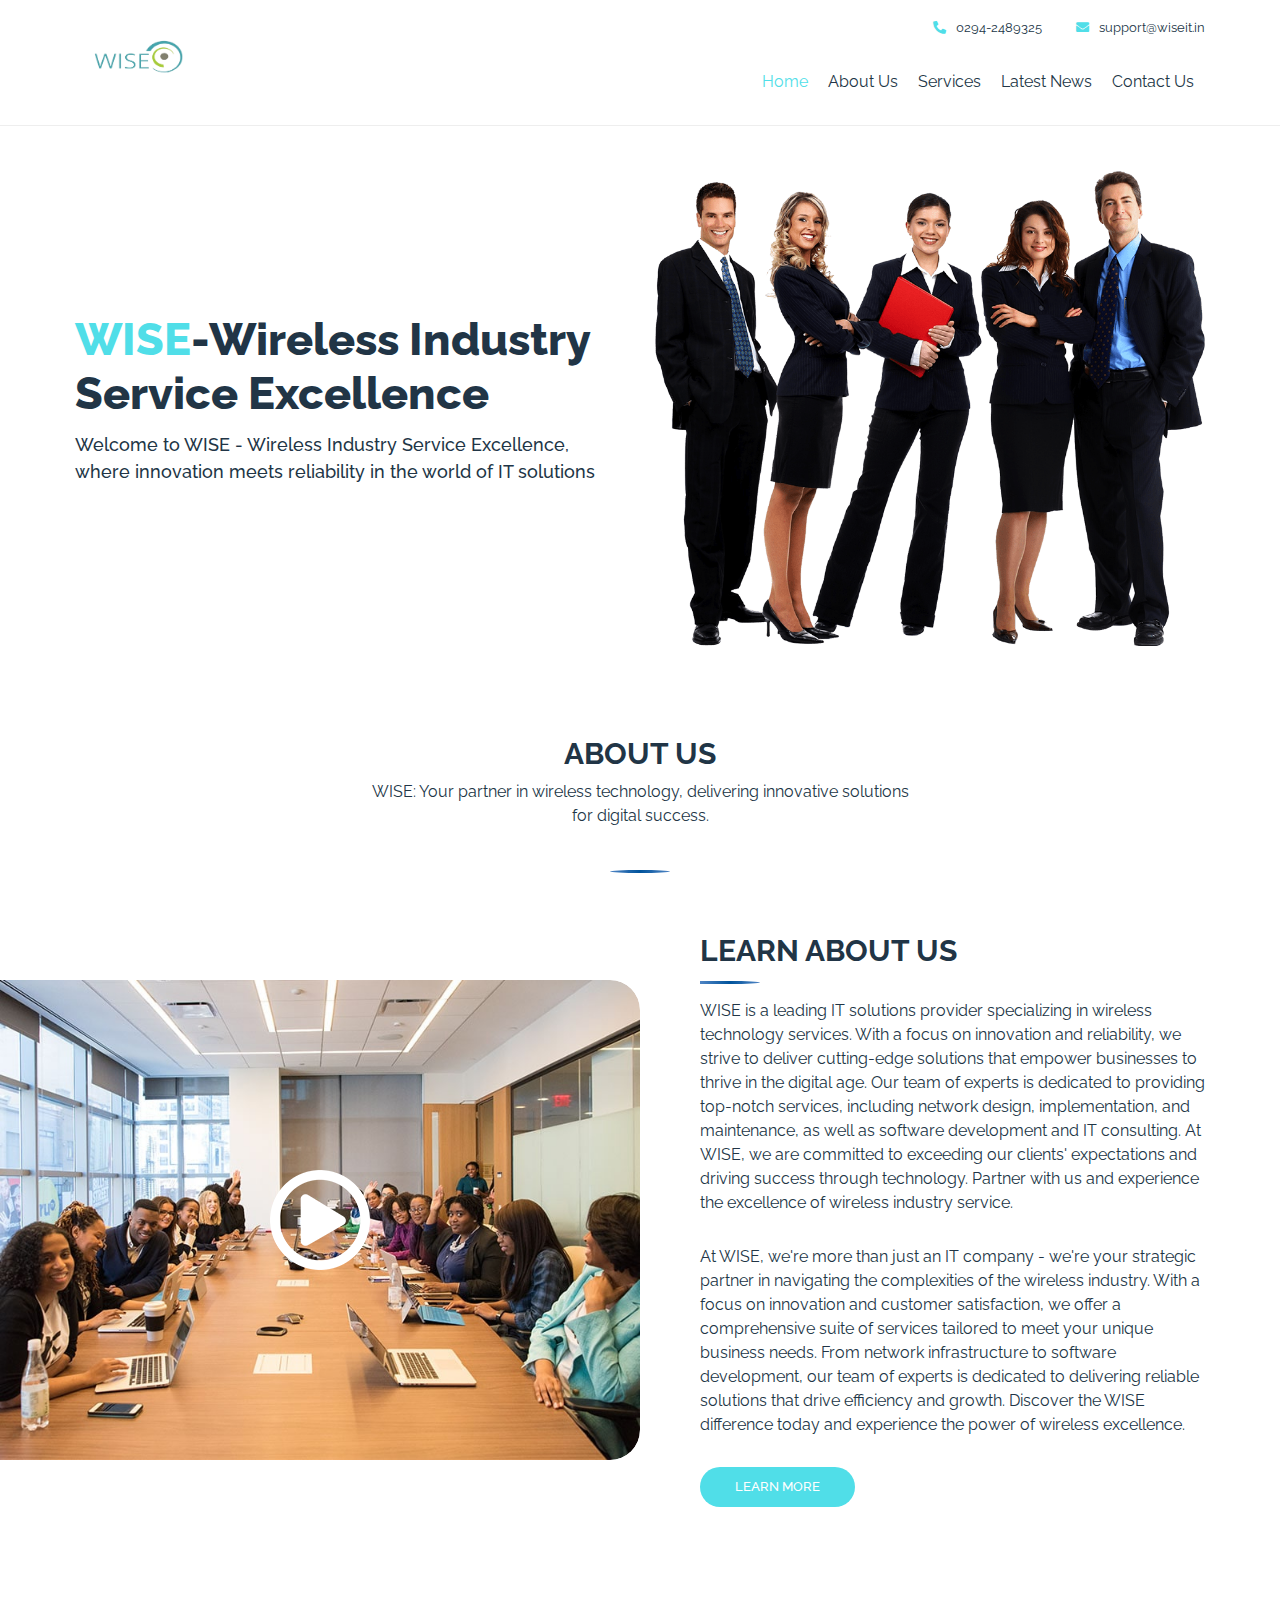
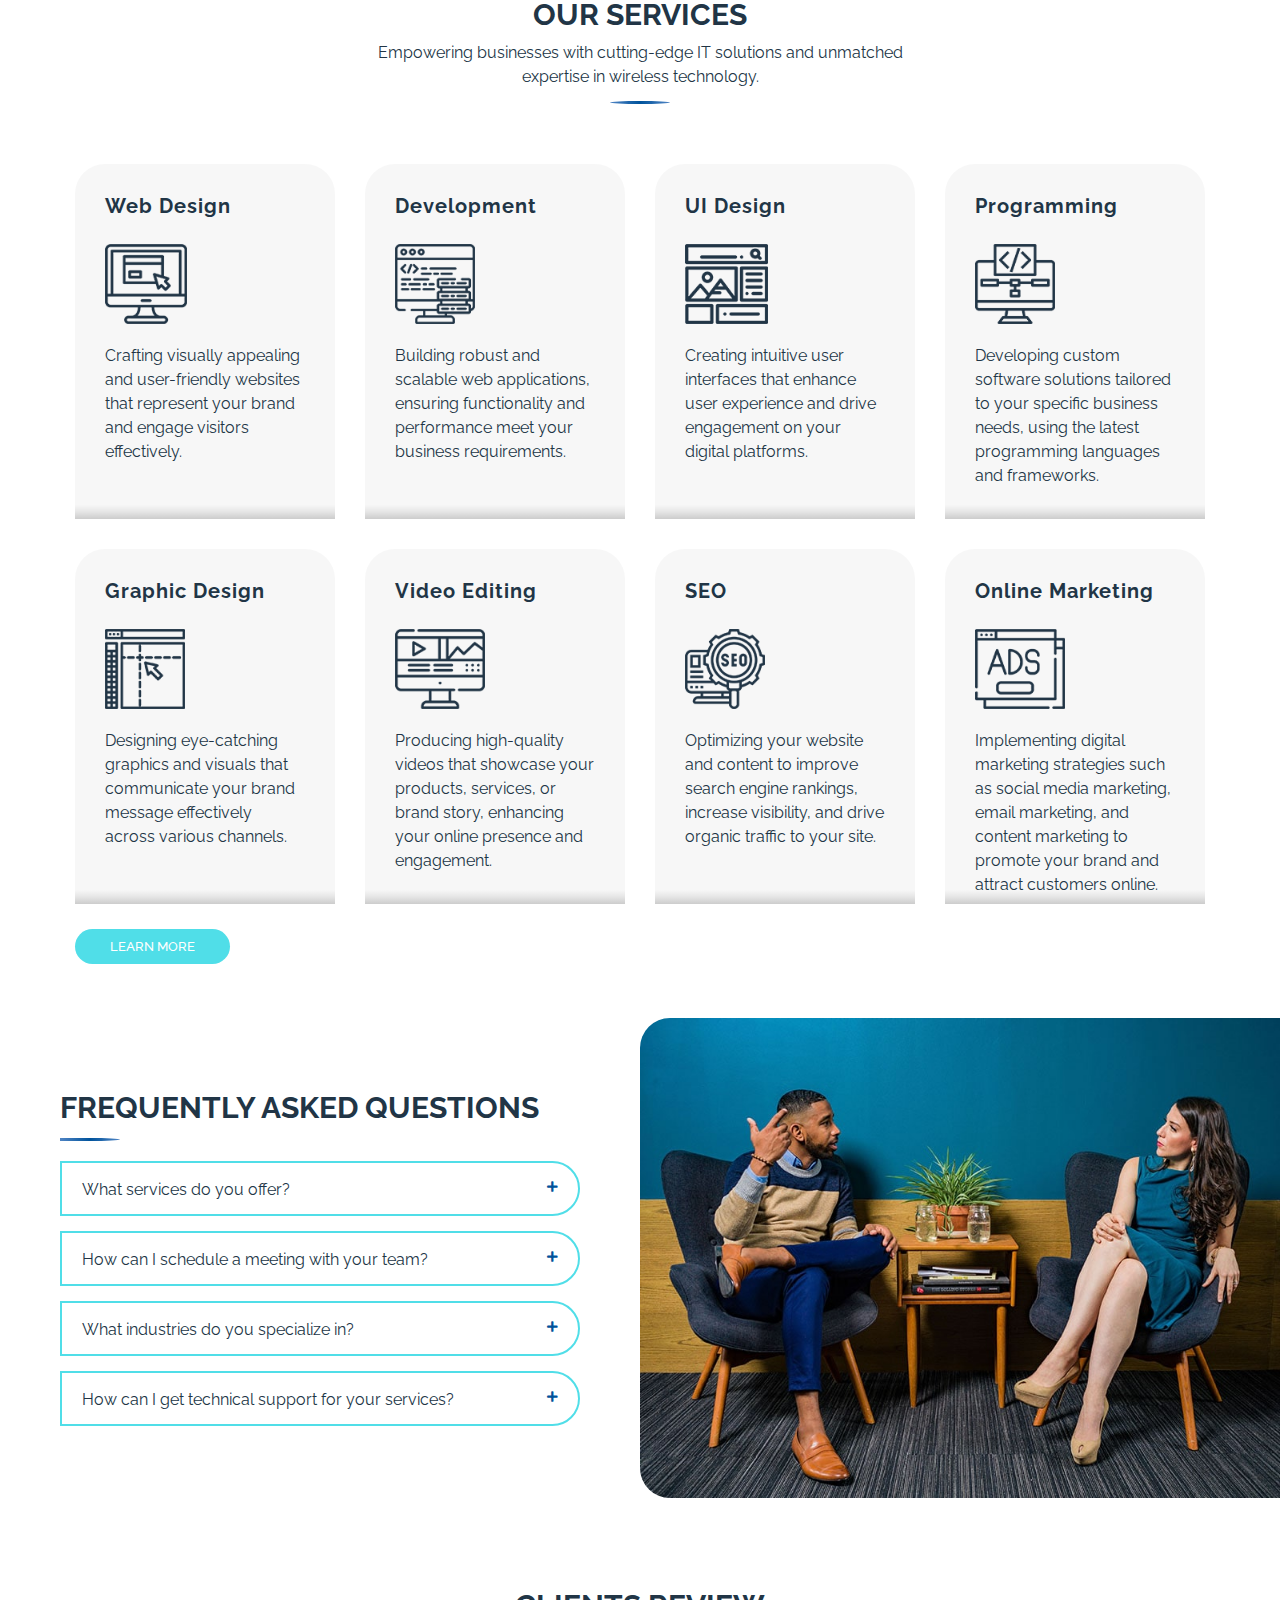
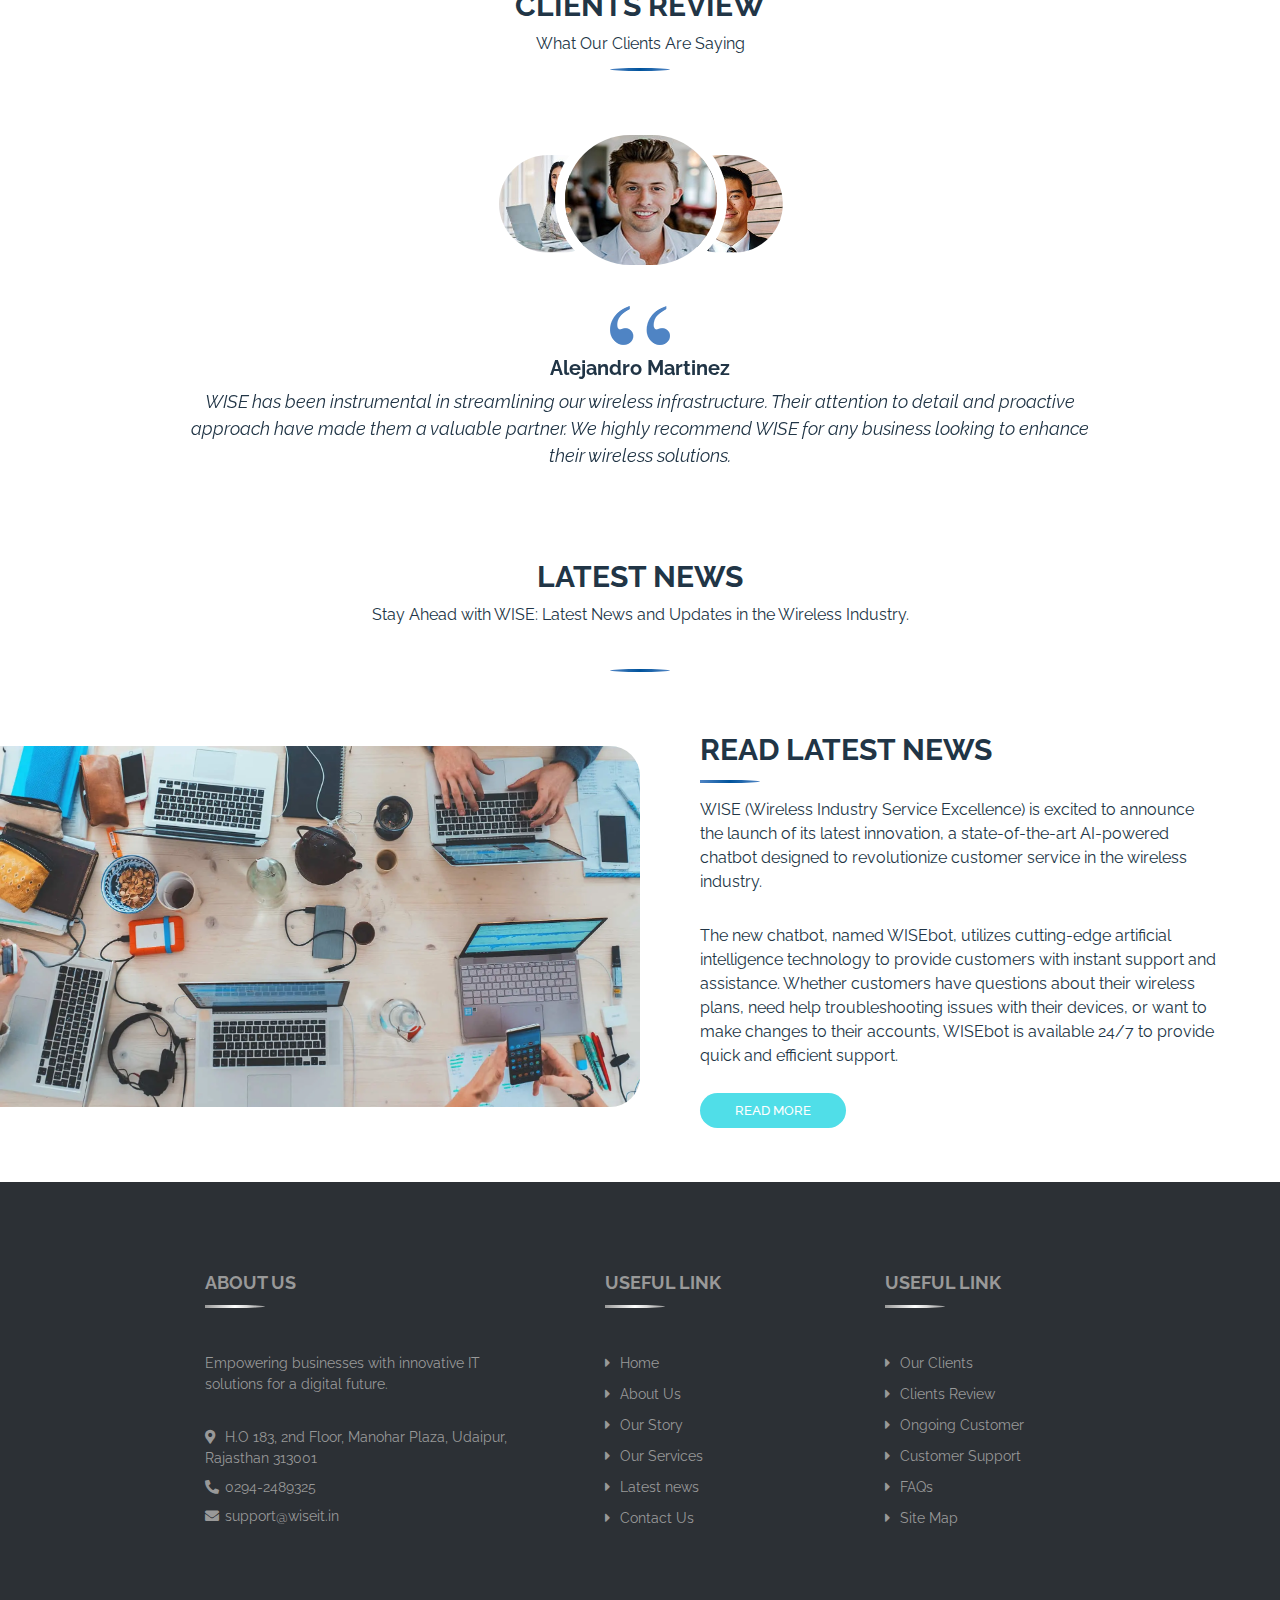
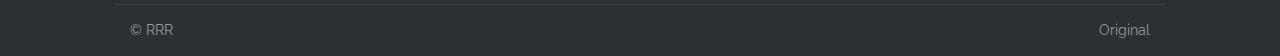
==== commit 08b7e3ce: "address update" ====
--- a/index.html
+++ b/index.html
@@ -458,7 +458,7 @@
                                 Empowering businesses with innovative IT solutions for a digital future.
                             </p>
                             <br>
-                            <p><i class="fa fa-map-marker-alt"></i>India</p>
+                            <p><i class="fa fa-map-marker-alt"></i>H.O 183, 2nd Floor, Manohar Plaza, Udaipur, Rajasthan 313001</p>
                             <p><i class="fa fa-phone-alt"></i>0294-2489325</p>
                             <p><i class="fa fa-envelope"></i>support@wiseit.in</p>
                         </div>
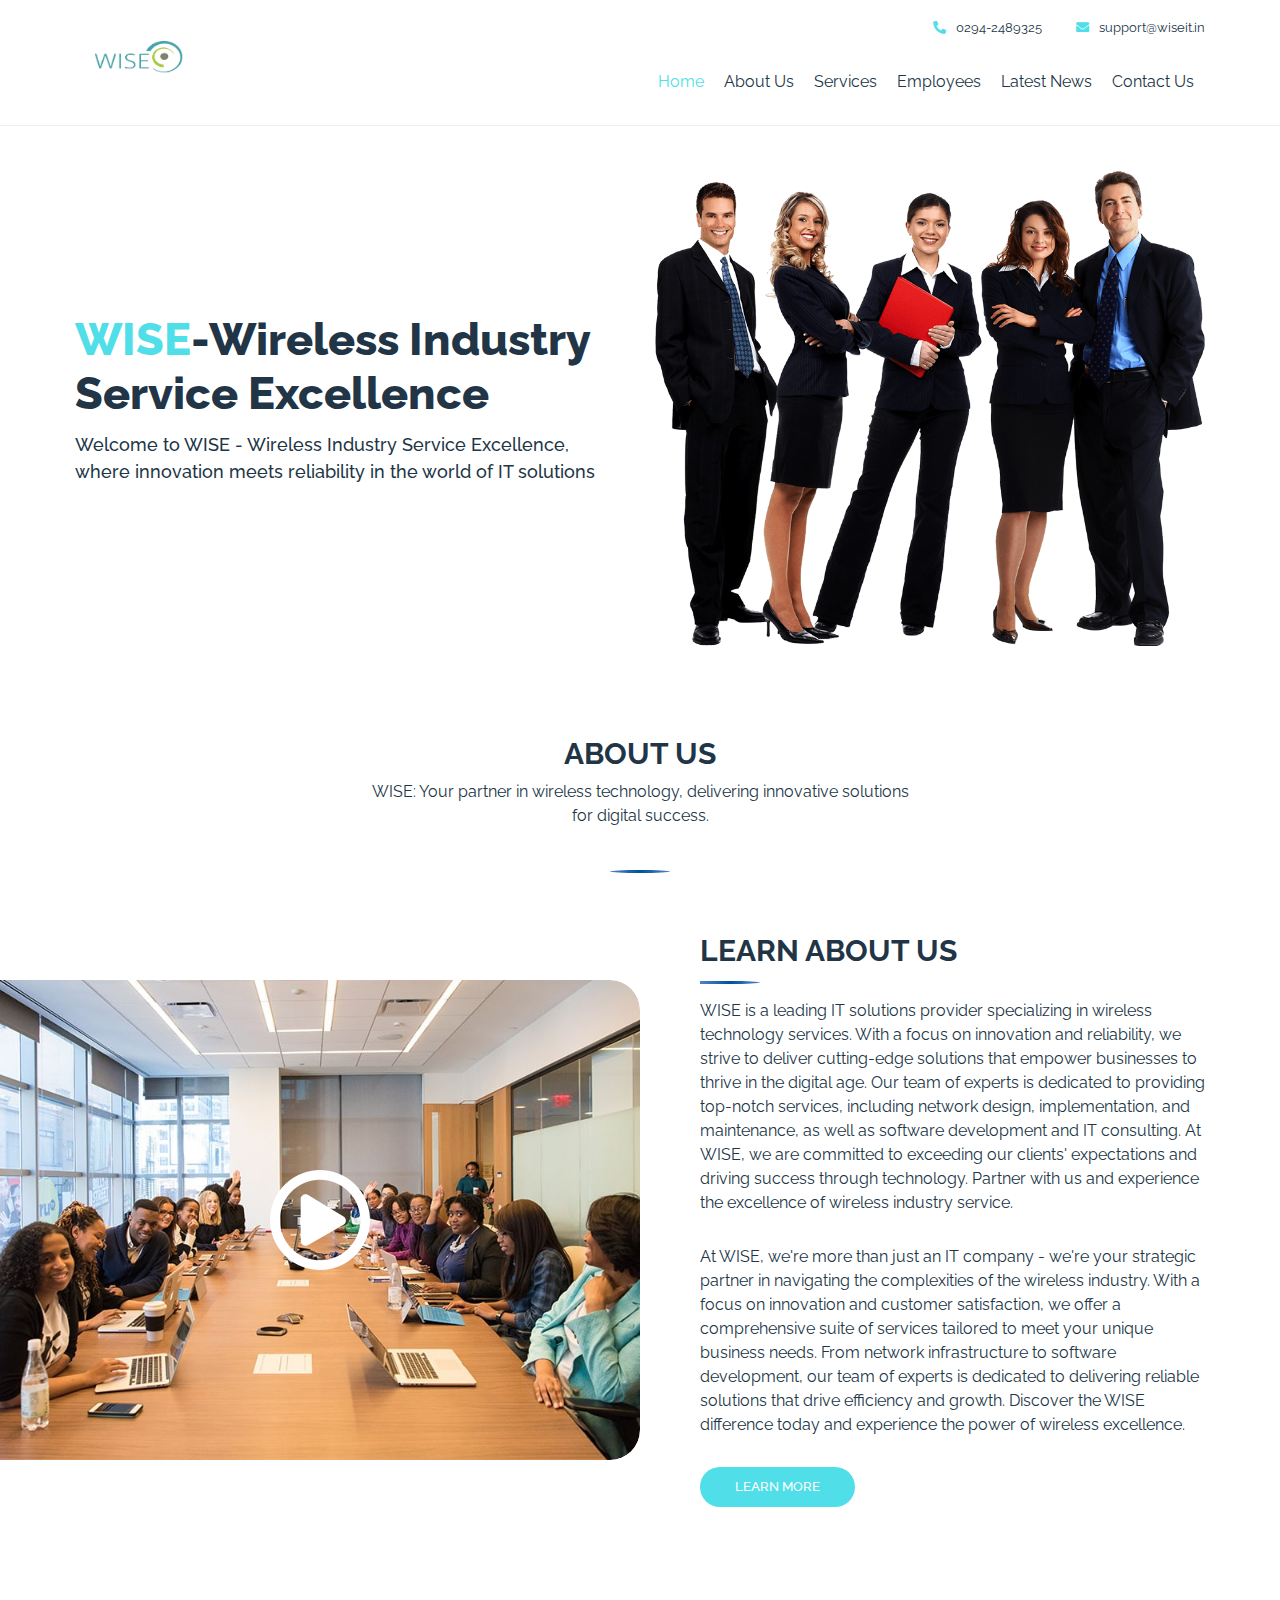
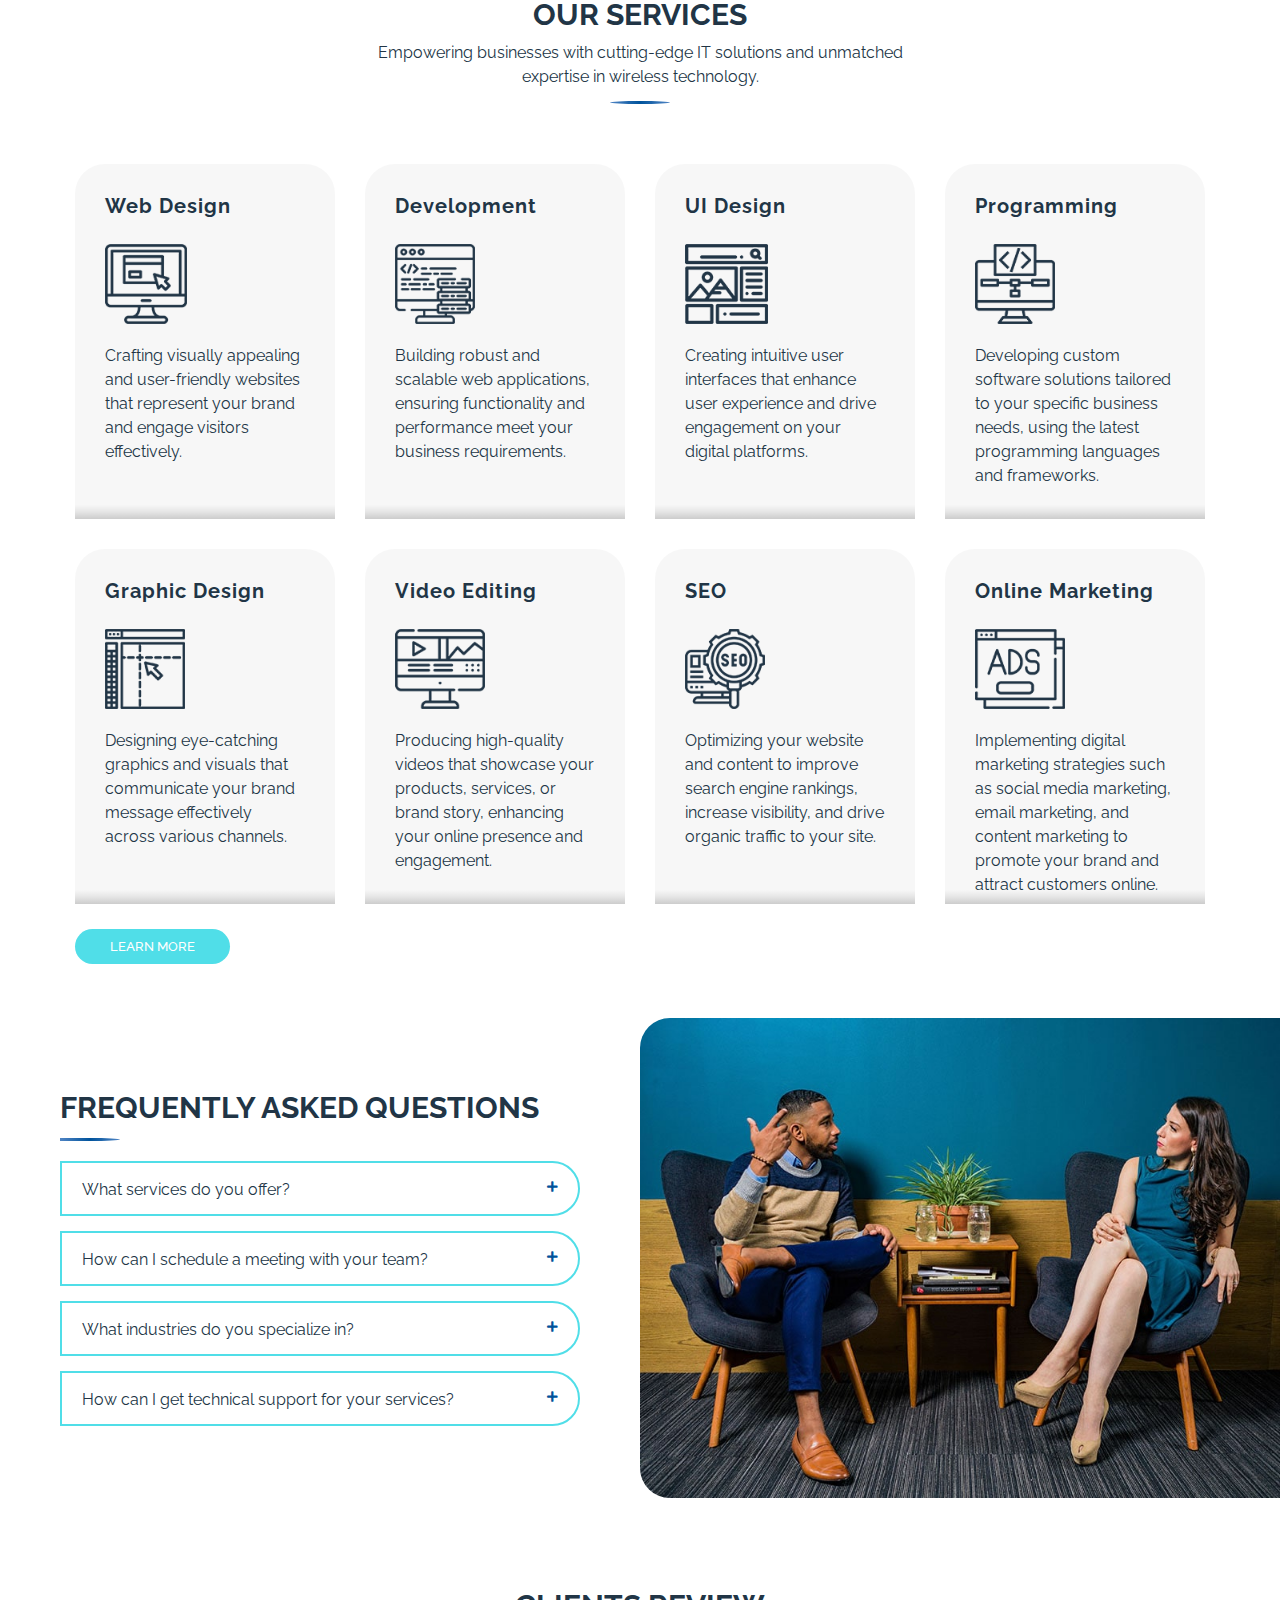
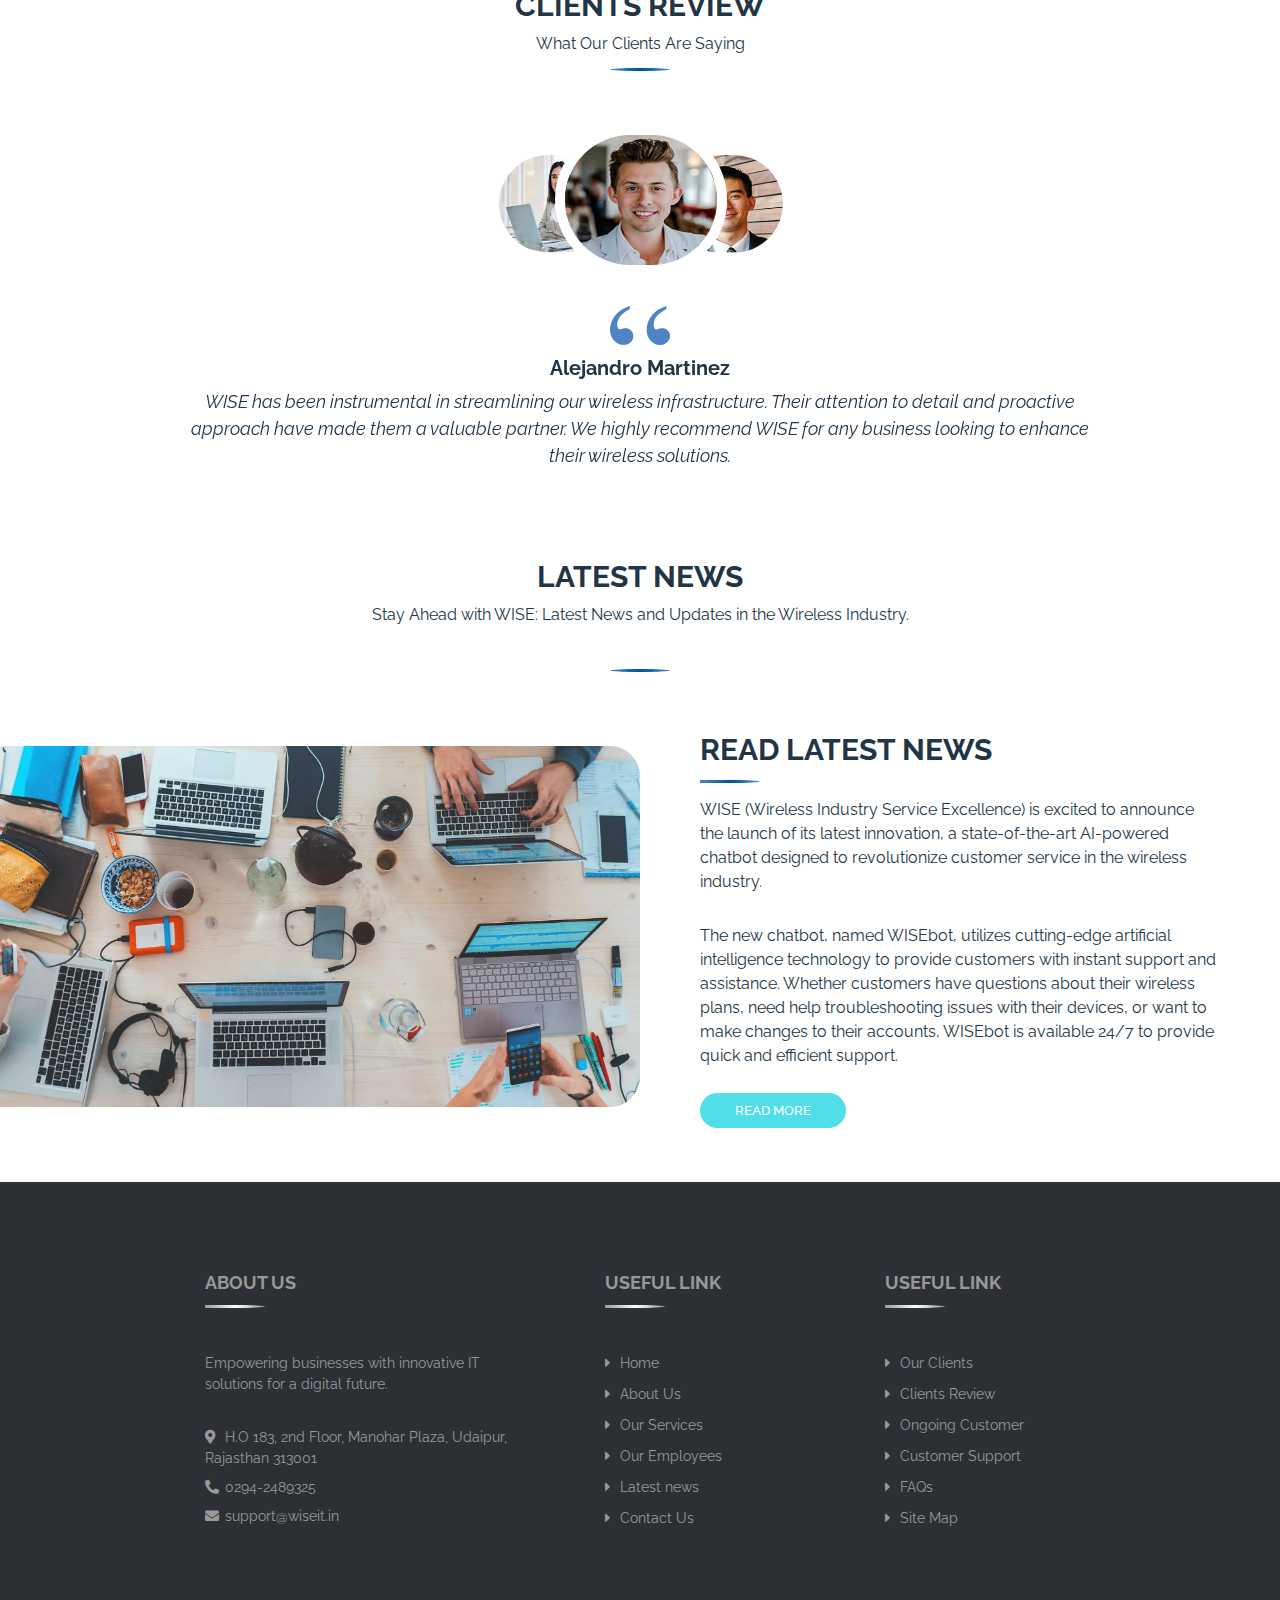
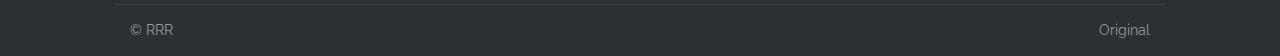
==== commit 6ca221f2: "employe page add" ====
--- a/index.html
+++ b/index.html
@@ -61,6 +61,7 @@
                                     <a href="index.html" class="nav-item nav-link active">Home</a>
                                     <a href="about.html" class="nav-item nav-link">About Us</a>
                                     <a href="services.html" class="nav-item nav-link">Services</a>
+                                    <a href="employees.html" class="nav-item nav-link">Employees</a>
                                     <a href="news.html" class="nav-item nav-link">Latest News</a>
                                     <a href="contact.html" class="nav-item nav-link">Contact Us</a>
                                 </div>
@@ -470,8 +471,8 @@
                                     <h2>Useful Link</h2>
                                     <a href="">Home</a>
                                     <a href="about.html">About Us</a>
-                                    <a href="services.html">Our Story</a>
                                     <a href="services.html">Our Services</a>
+                                    <a href="employees.html">Our Employees</a>
                                     <a href="news.html">Latest news</a>
                                     <a href="contact.html">Contact Us</a>
                                 </div>
--- a/css/style.css
+++ b/css/style.css
@@ -1453,15 +1453,15 @@
 }
 
 /*******************************/
-/******** Portfolio CSS ********/
-/*******************************/
-.portfolio {
+/******** employees CSS ********/
+/*******************************/
+.employees {
   position: relative;
   padding: 45px 0;
   background: #ffffff;
 }
 
-.portfolio #portfolio-flters {
+.employees #employees-flters {
   padding: 0;
   margin: -15px 0 25px 0;
   list-style: none;
@@ -1469,8 +1469,8 @@
   text-align: center;
 }
 
-.portfolio #portfolio-flters li,
-.portfolio .load-more .btn {
+.employees #employees-flters li,
+.employees .load-more .btn {
   cursor: pointer;
   display: inline-block;
   margin: 5px;
@@ -1484,27 +1484,27 @@
   transition: 0.5s;
 }
 
-.portfolio #portfolio-flters li:hover,
-.portfolio #portfolio-flters li.filter-active {
+.employees #employees-flters li:hover,
+.employees #employees-flters li.filter-active {
   background: #ffffff;
   color: #213546;
 }
 
-.portfolio .load-more {
+.employees .load-more {
   text-align: center;
 }
 
-.portfolio .load-more .btn {
+.employees .load-more .btn {
   margin: 25px 0;
   padding: 15px 40px;
   transition: 0.5s;
 }
 
-.portfolio .load-more .btn:hover {
+.employees .load-more .btn:hover {
   background: linear-gradient(#50dee8, #0ad4e2);
 }
 
-.portfolio .portfolio-item {
+.employees .employees-item {
   position: relative;
   height: 280px;
   margin-bottom: 30px;
@@ -1512,7 +1512,7 @@
   overflow: hidden;
 }
 
-.portfolio .portfolio-item figure {
+.employees .employees-item figure {
   background: #ffffff;
   overflow: hidden;
   height: 280px;
@@ -1521,20 +1521,20 @@
   margin: 0;
 }
 
-.portfolio .portfolio-item figure img {
+.employees .employees-item figure img {
   width: 100%;
   height: 100%;
   object-fit: cover;
   border-radius: 8px;
 }
 
-.portfolio .portfolio-item figure:hover img {
+.employees .employees-item figure:hover img {
   opacity: 0.3;
   transition: 0.3s;
 }
 
-.portfolio .portfolio-item figure .link-preview,
-.portfolio .portfolio-item figure .link-details {
+.employees .employees-item figure .link-preview,
+.employees .employees-item figure .link-details {
   position: absolute;
   display: inline-block;
   opacity: 0;
@@ -1547,44 +1547,44 @@
   transition: 0.5s;
 }
 
-.portfolio .portfolio-item figure .link-preview i,
-.portfolio .portfolio-item figure .link-details i {
+.employees .employees-item figure .link-preview i,
+.employees .employees-item figure .link-details i {
   color: #ffffff;
   padding-top: 9px;
   font-size: 16px;
 }
 
-.portfolio .portfolio-item figure .link-preview:hover,
-.portfolio .portfolio-item figure .link-details:hover {
+.employees .employees-item figure .link-preview:hover,
+.employees .employees-item figure .link-details:hover {
   background: linear-gradient(#50dee8, #0ad4e2);
 }
 
-.portfolio .portfolio-item figure .link-preview:hover i,
-.portfolio .portfolio-item figure .link-details:hover i {
+.employees .employees-item figure .link-preview:hover i,
+.employees .employees-item figure .link-details:hover i {
   color: #ffffff;
 }
 
-.portfolio .portfolio-item figure .link-preview {
+.employees .employees-item figure .link-preview {
   top: 50%;
   left: calc(50% - 61px);
 }
 
-.portfolio .portfolio-item figure .link-details {
+.employees .employees-item figure .link-details {
   top: 50%;
   right: calc(50% - 61px);
 }
 
-.portfolio .portfolio-item figure:hover .link-preview {
+.employees .employees-item figure:hover .link-preview {
   opacity: 1;
   top: calc(50% - 50px);
 }
 
-.portfolio .portfolio-item figure:hover .link-details {
+.employees .employees-item figure:hover .link-details {
   opacity: 1;
   top: calc(50% - 50px);
 }
 
-.portfolio .portfolio-item figure .portfolio-title {
+.employees .employees-item figure .employees-title {
   position: absolute;
   margin: 0;
   width: 100%;
@@ -1601,8 +1601,14 @@
   border-radius: 0;
 }
 
-.portfolio .portfolio-item figure .portfolio-title:hover {
+.employees .employees-item figure .employees-title:hover {
   text-decoration: none;
+}
+.employees-img {
+    width: 150px; /* Adjust as needed */
+    height: 150px; /* Adjust as needed */
+    object-fit: cover;
+    object-position: center;
 }
 
 /*******************************/
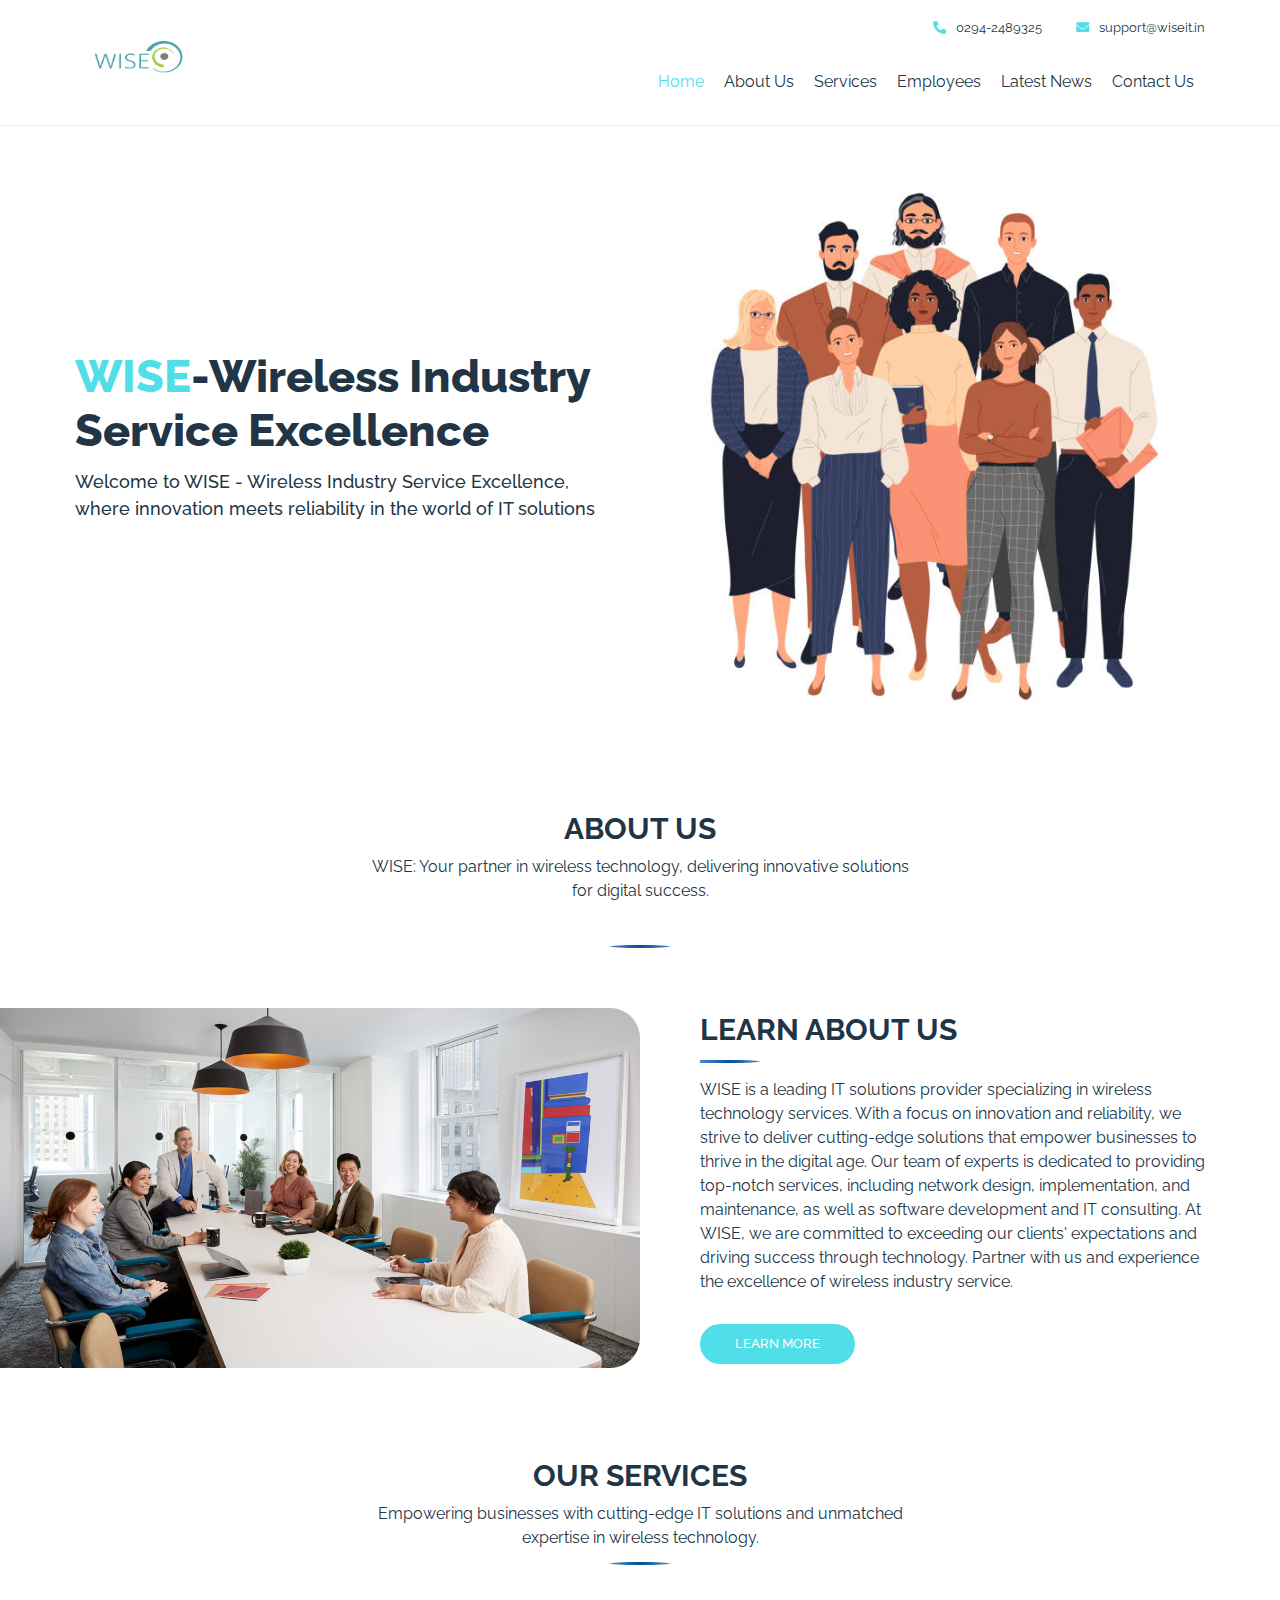
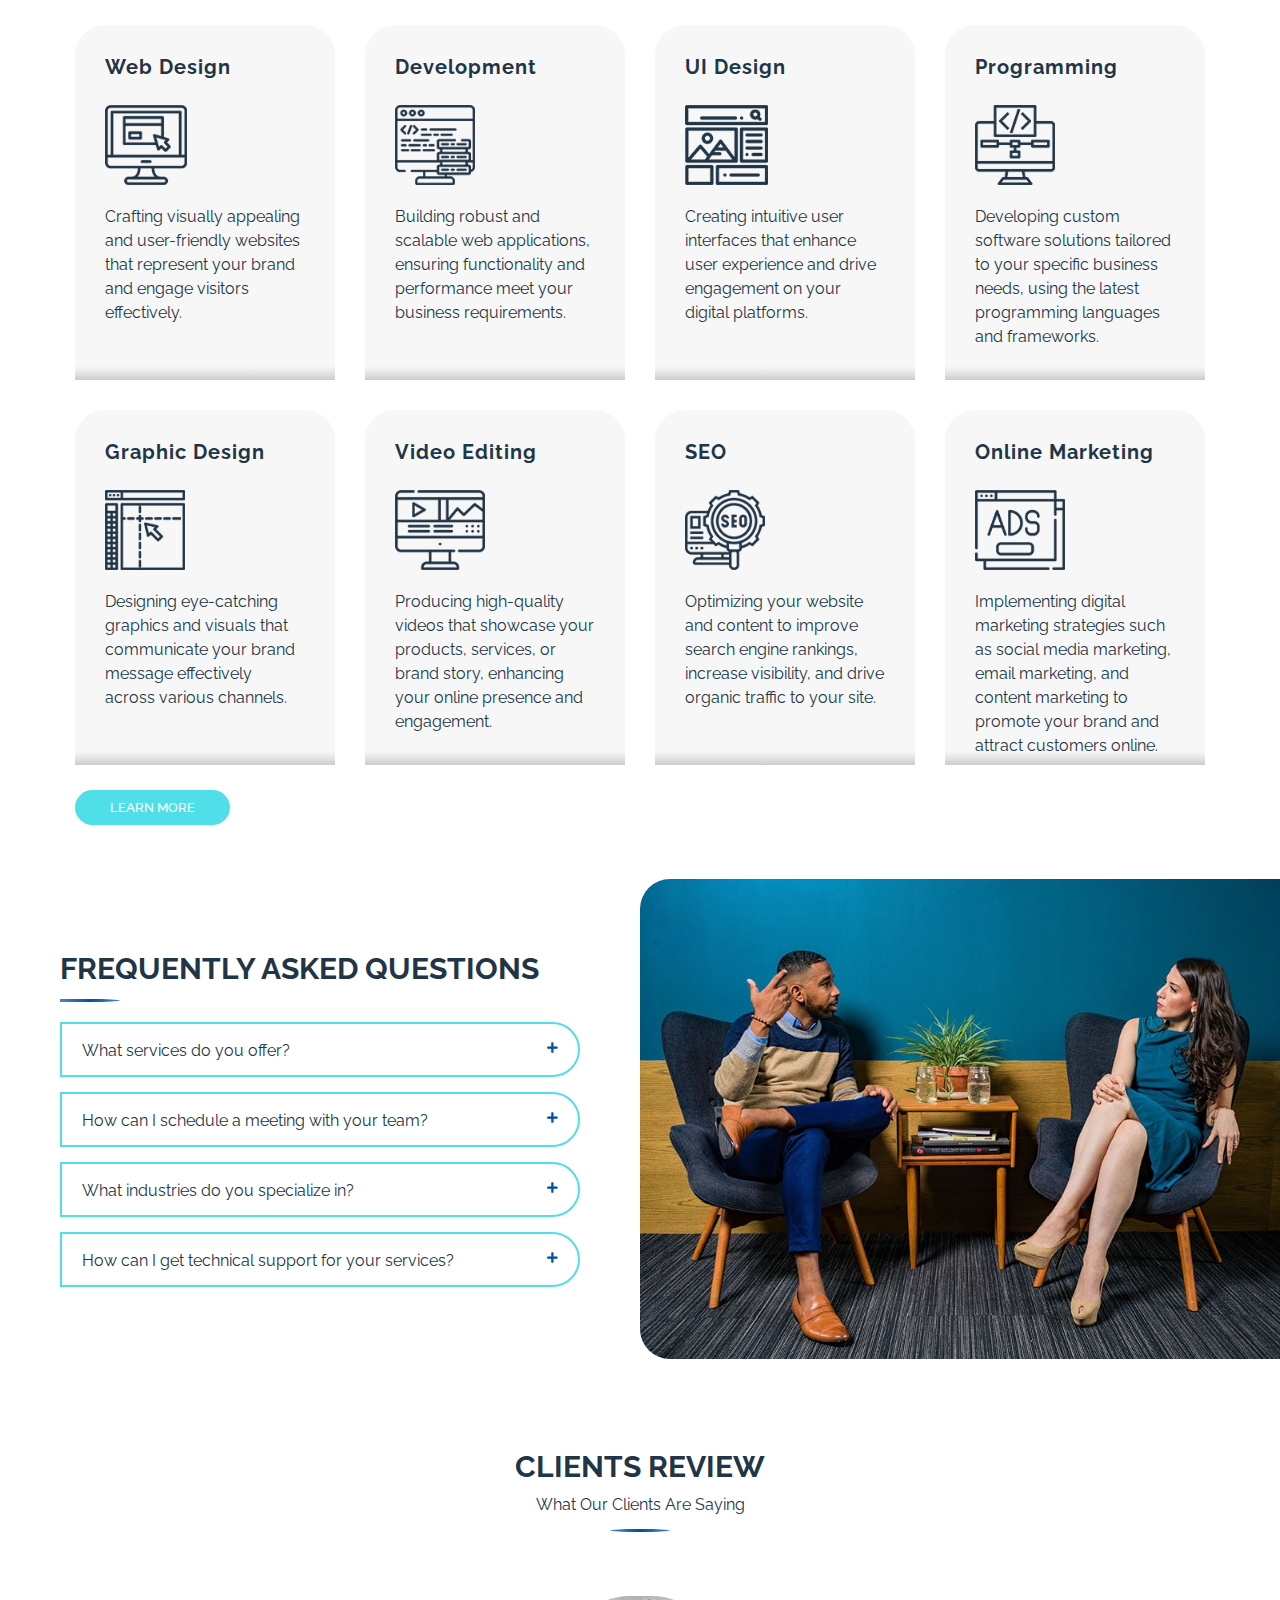
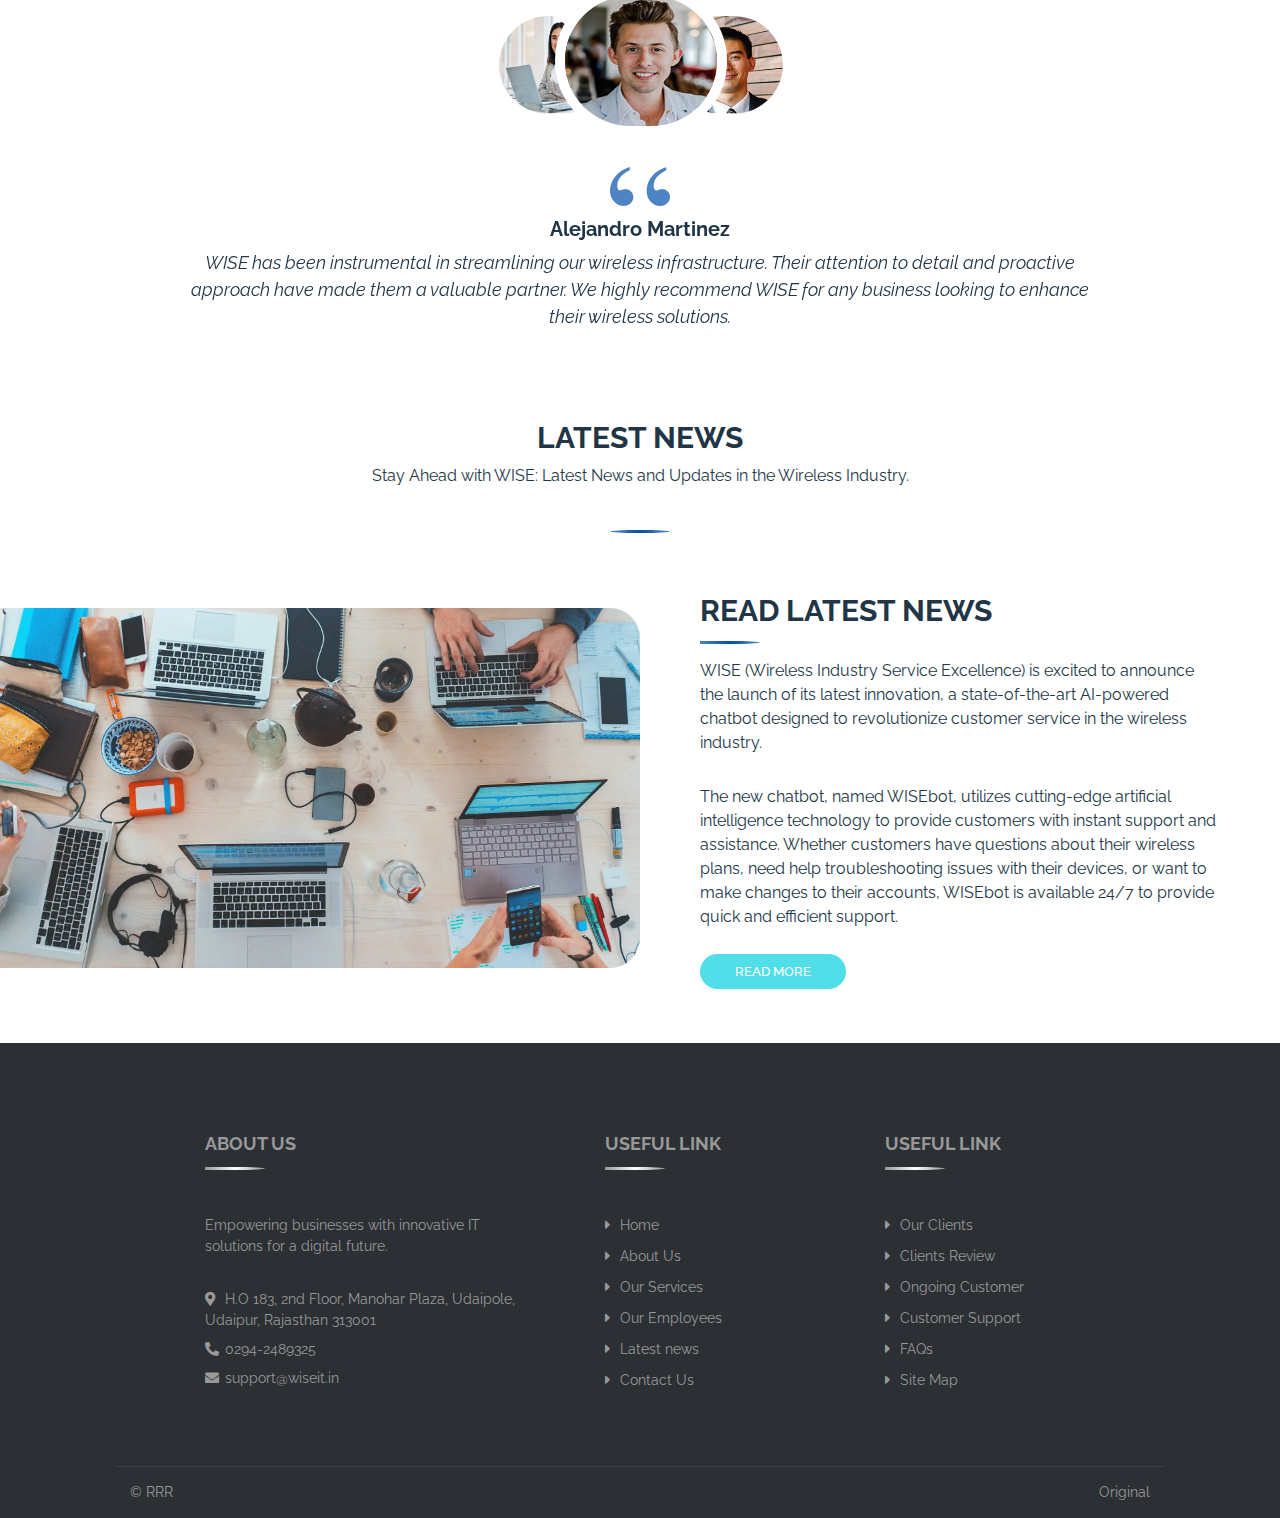
==== commit 2d4800ee: "update address and image and map" ====
--- a/index.html
+++ b/index.html
@@ -84,7 +84,7 @@
                             the world of IT solutions</p>
                     </div>
                     <div class="col-md-6">
-                        <img src="img/hero.png" alt="Image">
+                        <img src="img/hero.jpg" alt="Image">
                     </div>
                 </div>
             </div>
@@ -102,7 +102,8 @@
                 </div>
                 <div class="row align-items-center">
                     <div class="col-md-6">
-                        <div id="video-section">
+                        <img src="img/about.jpg" alt="Image">
+                        <!-- <div id="video-section">
                             <div class="youtube-player" data-id="jssO8-5qmag"></div>
 
                             <script>
@@ -134,7 +135,7 @@
                                     this.parentNode.replaceChild(iframe, this);
                                 }
                             </script>
-                        </div>
+                        </div> -->
                     </div>
                     <div class="col-md-6">
                         <h2 class="section-title">Learn About Us</h2>
@@ -147,14 +148,14 @@
                             clients' expectations and driving success through technology. Partner with us and experience
                             the excellence of wireless industry service.
                         </p>
-                        <p>
+                        <!-- <p>
                             At WISE, we're more than just an IT company - we're your strategic partner in navigating the
                             complexities of the wireless industry. With a focus on innovation and customer satisfaction,
                             we offer a comprehensive suite of services tailored to meet your unique business needs. From
                             network infrastructure to software development, our team of experts is dedicated to
                             delivering reliable solutions that drive efficiency and growth. Discover the WISE difference
                             today and experience the power of wireless excellence.
-                        </p>
+                        </p> -->
                         <a class="btn" href="about.html">Learn More</a>
                     </div>
                 </div>
@@ -459,7 +460,7 @@
                                 Empowering businesses with innovative IT solutions for a digital future.
                             </p>
                             <br>
-                            <p><i class="fa fa-map-marker-alt"></i>H.O 183, 2nd Floor, Manohar Plaza, Udaipur, Rajasthan 313001</p>
+                            <p><i class="fa fa-map-marker-alt"></i>H.O 183, 2nd Floor, Manohar Plaza, Udaipole, Udaipur, Rajasthan 313001</p>
                             <p><i class="fa fa-phone-alt"></i>0294-2489325</p>
                             <p><i class="fa fa-envelope"></i>support@wiseit.in</p>
                         </div>
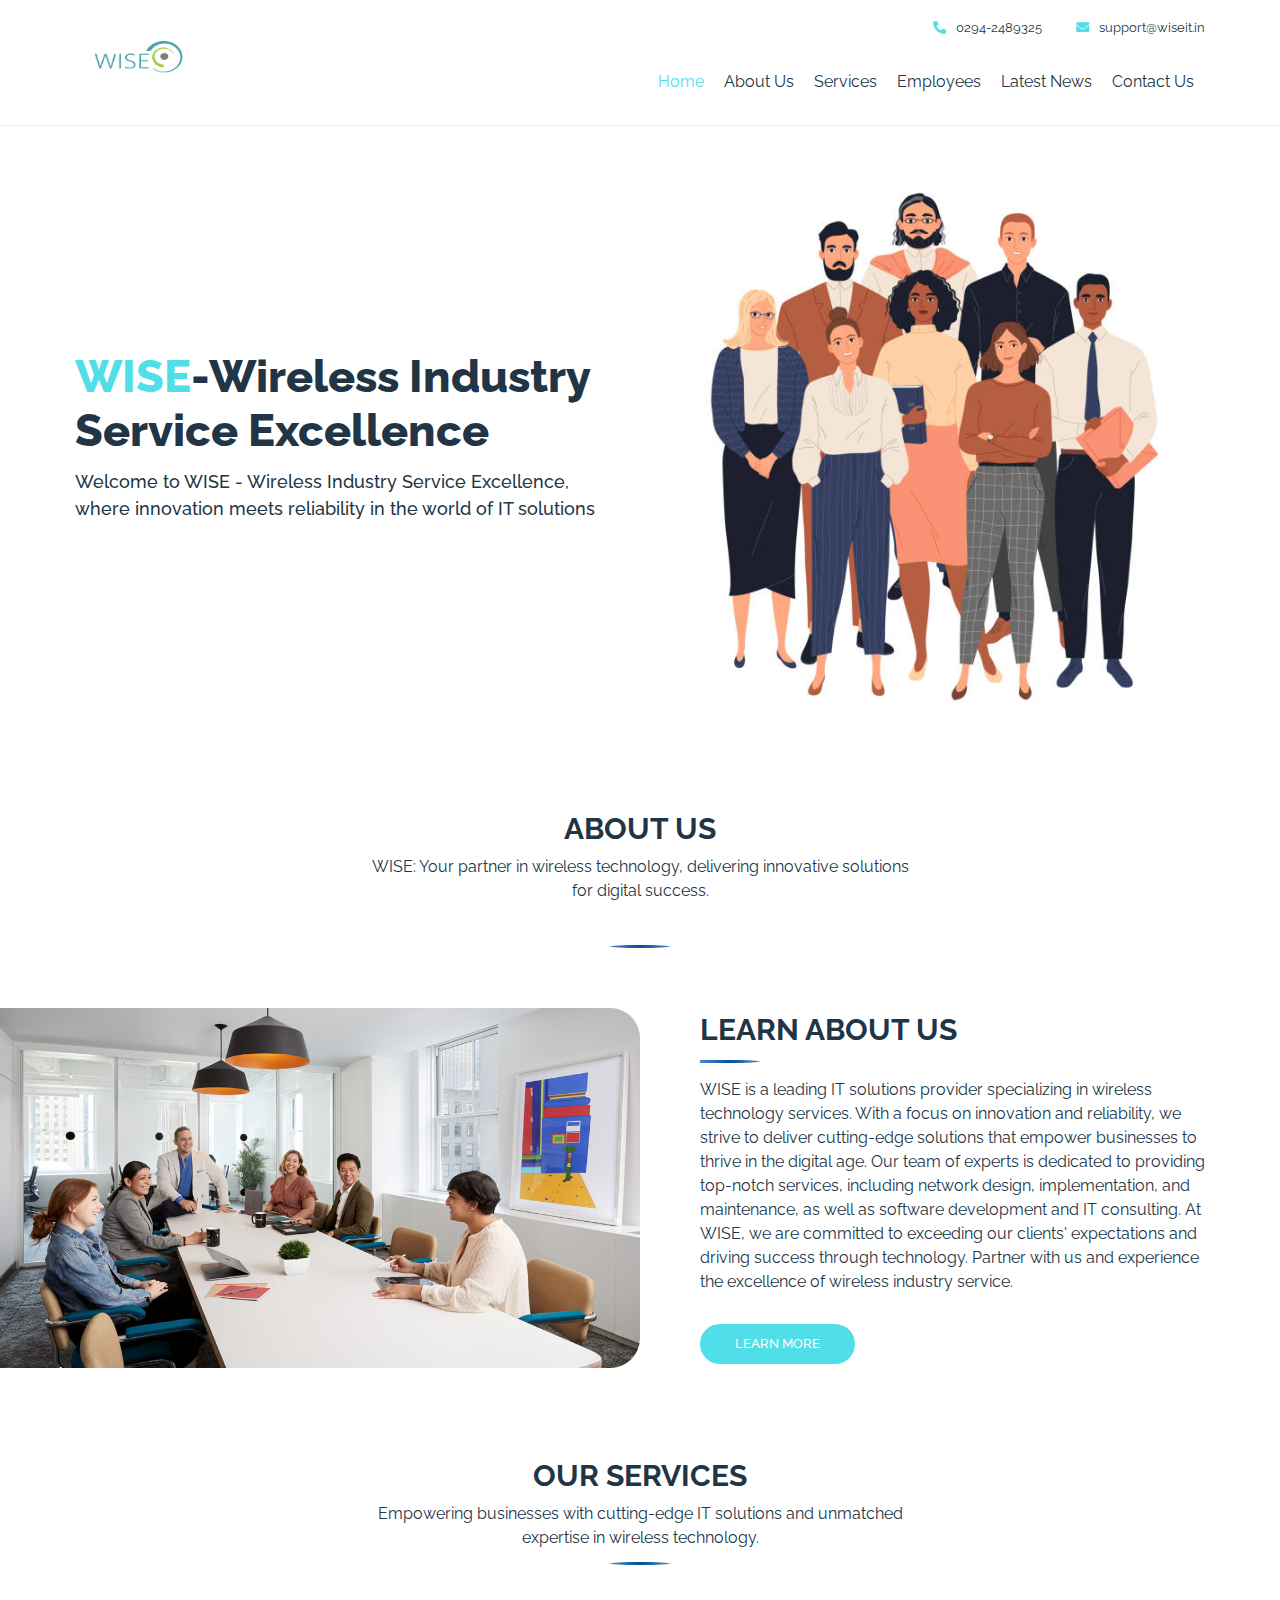
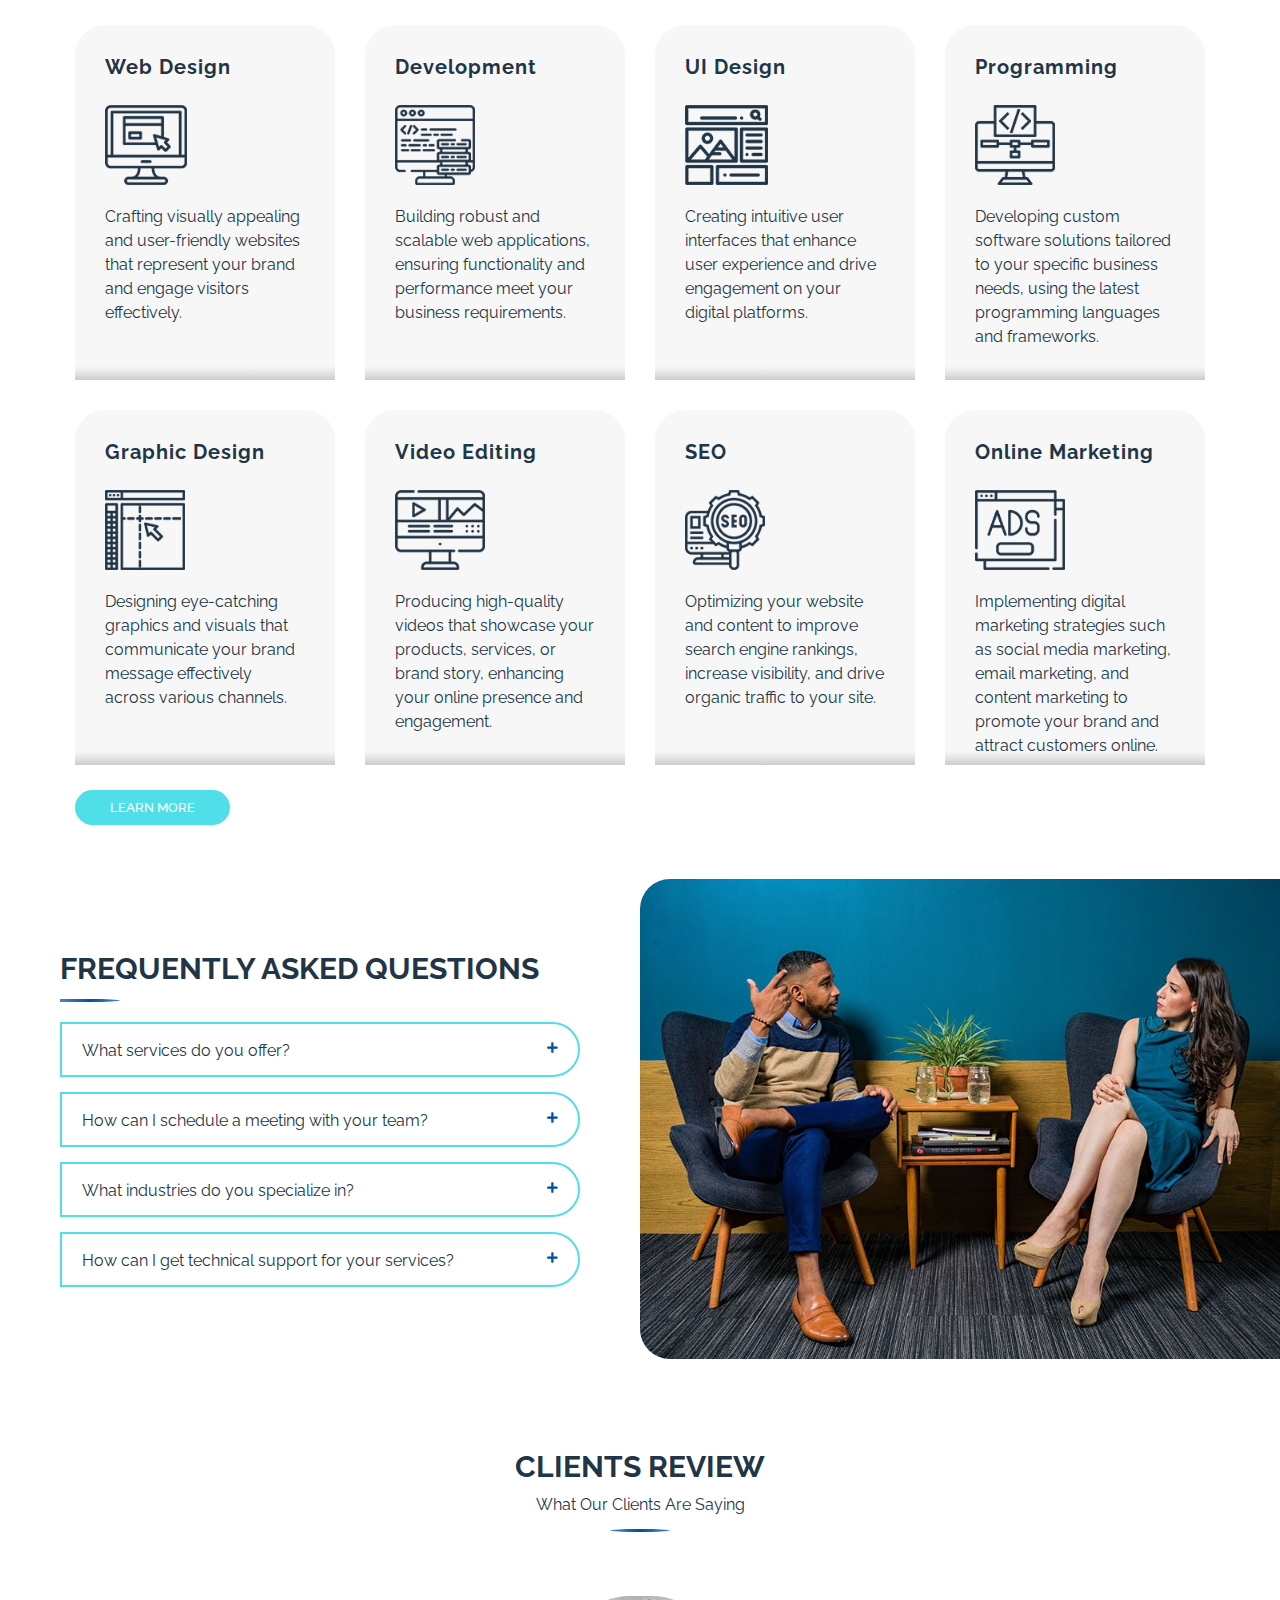
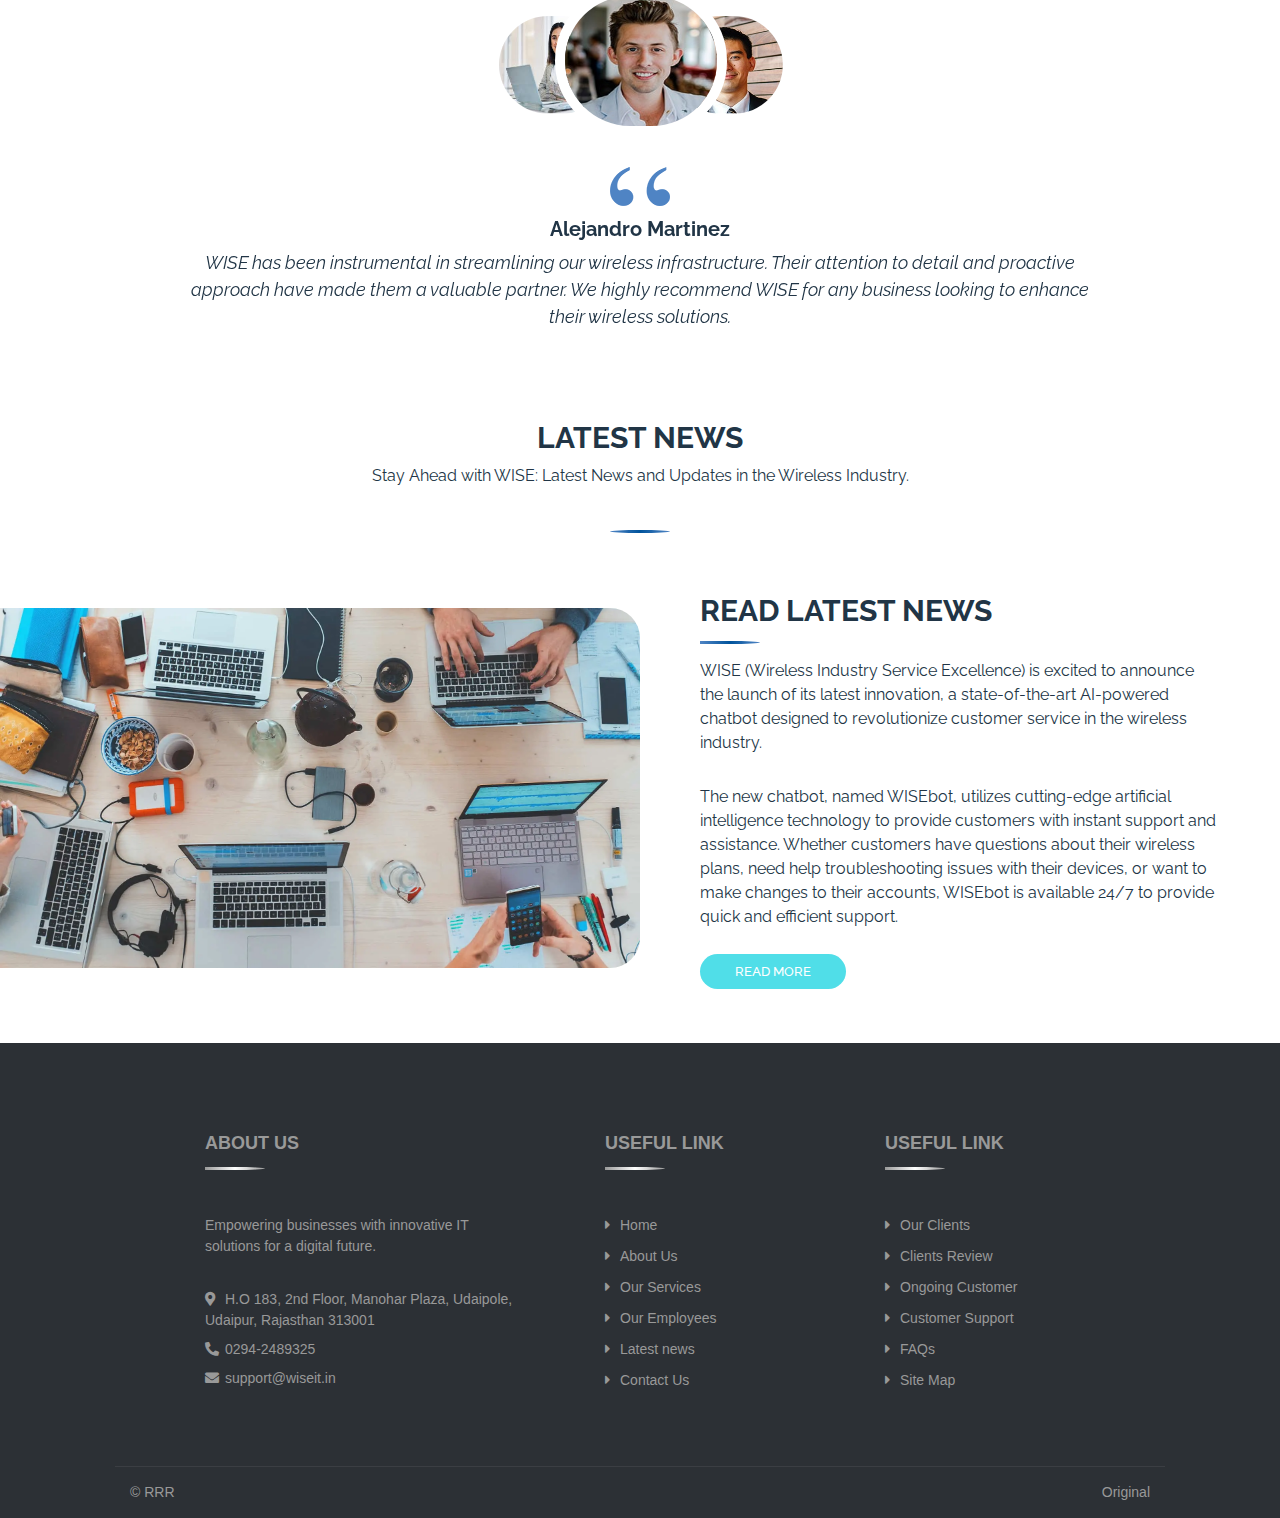
==== commit 618ecff7: "degine login page and handle logout" ====
--- a/index.html
+++ b/index.html
@@ -9,7 +9,7 @@
     <meta content="Bootstrap Agency Template" name="description">
 
     <!-- Favicon -->
-    <link href="img/favicon.ico" rel="icon">
+    <link rel="icon" href="img/favicon-32x32.png" type="image/x-icon">
 
     <!-- Google Font -->
     <link href="https://fonts.googleapis.com/css2?family=Raleway:wght@100;200;300;400;500;600;700;800;900&display=swap"
--- a/css/style.css
+++ b/css/style.css
@@ -1901,3 +1901,233 @@
   background: #fff;
   color: #50dee8;
 }
+
+
+
+.employee-card {
+  text-align: center;
+  margin-bottom: 20px;
+}
+
+.employee-card img {
+  max-width: 100%;
+  height: auto;
+  border-radius: 50%;
+  margin-bottom: 10px;
+}
+
+.footer {
+  font-family: Arial, sans-serif;
+}
+
+.add-btn {
+  margin-top: 2px;
+  font-size: 17px;
+  background-color:#50dee8;
+  color: #fff;
+  padding: 7px 0px;
+  width: 100%;
+  max-width: 190px;
+  text-align: center;
+  display: inline-block;
+  transition: ease-in all 0.5s;
+  font-weight: 500;
+  border-radius: 15px;
+  border: #0ad4e2;
+}
+
+.add-btn:hover {
+  background: #f7f7f7;
+  color: #121212;
+  transition: ease-in all 0.5s;
+}
+
+.input-field {
+  padding: 3px;
+  margin: 7px;
+  height: 45px;
+  border: 1px solid rgb(11, 10, 10);
+  border-radius: 15px;
+}
+.delete-btn {
+  margin-top: 2px;
+  font-size: 17px;
+  background-color: #c94b07;
+  color: #fff;
+  padding: 7px 0px;
+  width: 80px;
+  text-align: center;
+  display: inline-block;
+  transition: ease-in all 0.5s;
+  font-weight: 500;
+  border-radius: 15px;
+  border: #c94b07;
+}
+
+.delete-btn:hover {
+  background: #f7f7f7;
+  color: #c94b07;
+  transition: ease-in all 0.5s;
+}
+
+.edit-btn {
+  margin-top: 2px;
+  font-size: 17px;
+  background-color: #66f545;
+  color: #fff;
+  padding: 7px 0px;
+  width: 80px;
+  text-align: center;
+  display: inline-block;
+  transition: ease-in all 0.5s;
+  font-weight: 500;
+  border-radius: 15px;
+  border: #66f545;
+}
+
+.edit-btn:hover {
+  background: #f7f7f7;
+  color: #66f545;
+  transition: ease-in all 0.5s;
+}
+
+.modal {
+  display: none;
+  position: fixed;
+  z-index: 1;
+  left: 0;
+  top: 0;
+  width: 100%;
+  height: 100%;
+  overflow: auto;
+  background-color: rgba(0, 0, 0, 0.4);
+}
+
+.modal-content {
+  background-color: #fefefe;
+  margin: 15% auto;
+  padding: 20px;
+  border: 1px solid #888;
+  width: 50%;
+  border-radius: 25px;
+}
+
+.close {
+  color: #aaa;
+  float: right;
+  font-size: 28px;
+  font-weight: bold;
+}
+
+.close:hover,
+.close:focus {
+  color: black;
+  text-decoration: none;
+  cursor: pointer;
+}
+
+
+.update-btn {
+  margin-top: 10px;
+  font-size: 17px;
+  background-color: #1dcb8c;
+  color: #fff;
+  padding: 7px 0px;
+  width: 100%;
+  text-align: center;
+  display: inline-block;
+  transition: ease-in all 0.5s;
+  font-weight: 500;
+  border-radius: 15px;
+  border: #1dcb8c;
+}
+
+.update-btn:hover {
+  background: #f7f7f7;
+  color: #121212;
+  transition: ease-in all 0.5s;
+}
+
+.update-field {
+  padding: 3px;
+  height: 45px;
+  border: 1px solid rgb(11, 10, 10);
+  border-radius: 15px;
+}
+
+
+
+.admin {
+  padding: 90px 0;
+  display: flex;
+  align-items: center;
+  text-align: center;
+  justify-content: center;
+}
+.login-container {
+  width: 300px;
+  padding: 20px;
+  background-color: #fff;
+  border-radius: 5px;
+  box-shadow: 0 2px 5px rgba(0, 0, 0, 0.16);
+  align-items: center;
+}
+
+.login-h2 {
+  margin-bottom: 20px;
+  text-align: center;
+}
+
+.login-label {
+  display: block;
+  margin-bottom: 15px;
+}
+
+.login-input {
+  width: 75%;
+  padding: 8px;
+  /* padding-left: 16px; */
+  /* margin-bottom: 10px; */
+  border-radius: 3px;
+  border: 1px solid #ccc;
+}
+
+.login-button {
+  width: 100%;
+  padding: 10px;
+  background-color:   #50dee8;
+  color: #fff;
+  border: none;
+  border-radius: 3px;
+  cursor: pointer;
+}
+
+.login-button:hover {
+  background-color:  #08b3bf;;
+}
+.input-container {
+  position: relative;
+  margin-bottom: 15px;
+}
+
+.input-container i {
+  position: absolute;
+  left: 10px;
+  top: 50%;
+  transform: translateY(-50%);
+  color: #aaa;
+}
+
+.logout-btn {
+  background-color: #f44336; 
+  color: white; 
+  padding: 10px 20px; 
+  border: none;
+  cursor: pointer; 
+  border-radius: 5px;
+  font-size: 16px; 
+}
+
+.logout-btn:hover {
+  background-color: #d32f2f; 
+}
